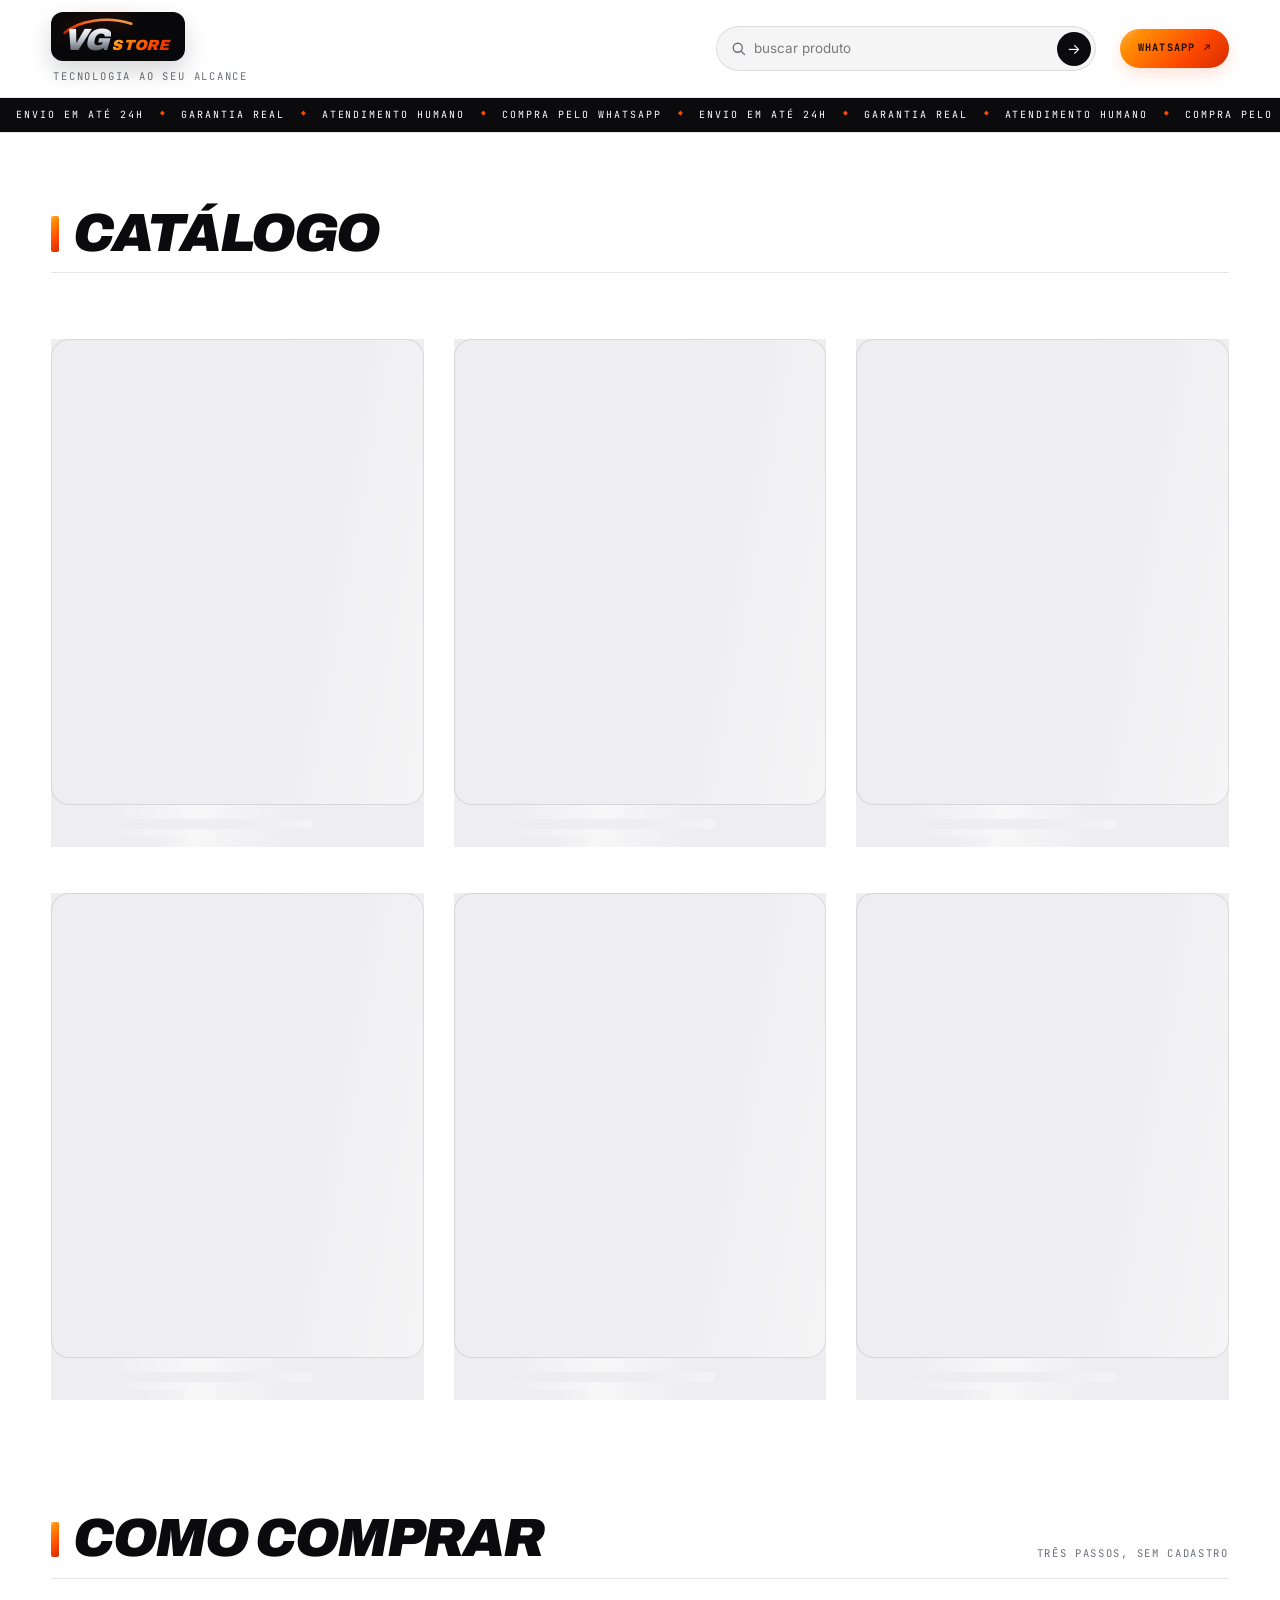
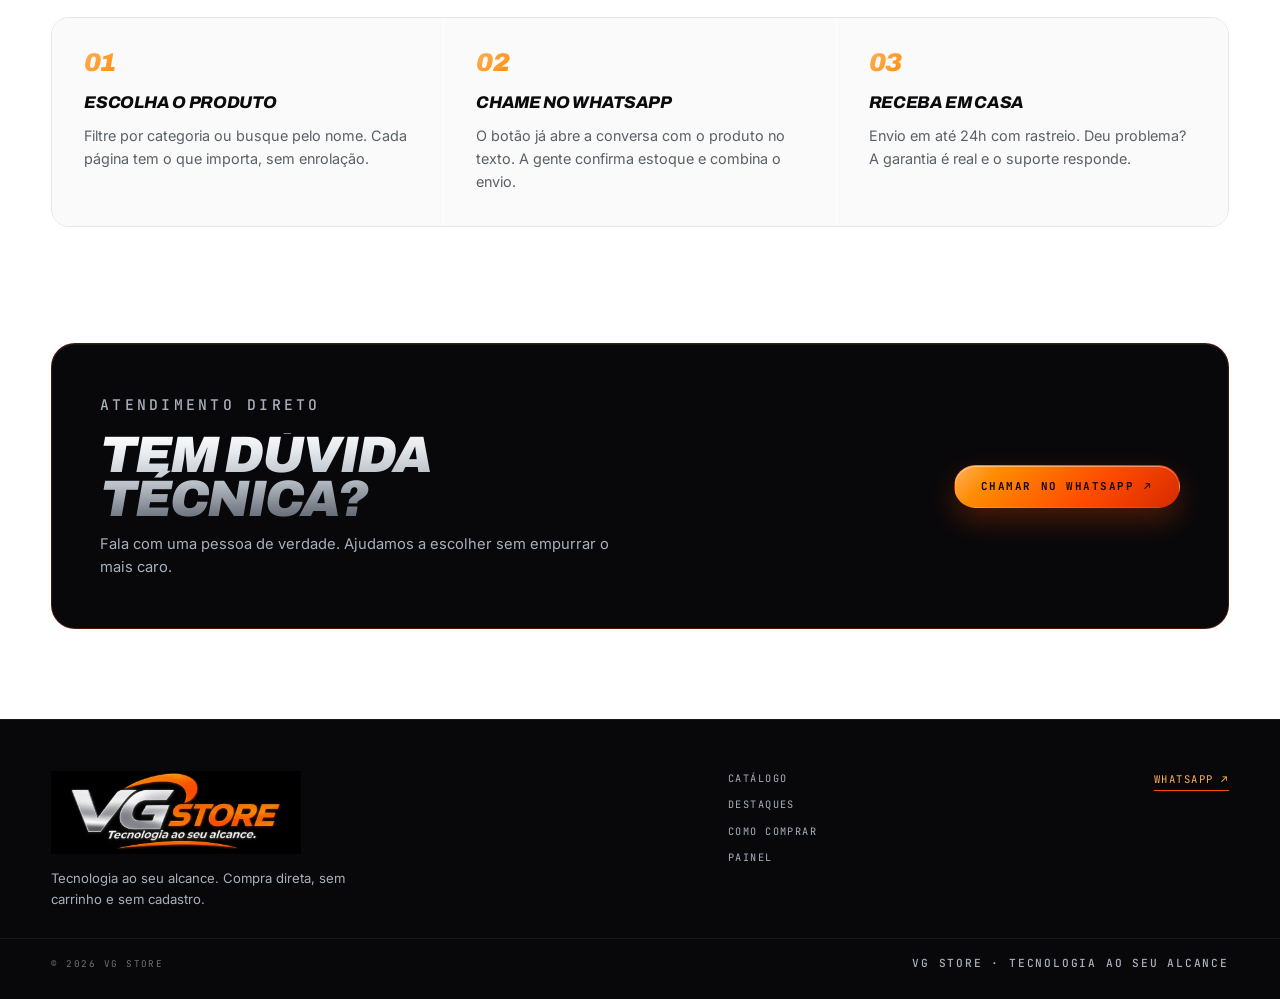
==== index.html @ 573489ea "feat: loja no tema laranja, branco e preto com logo e frase no topo - header passa a ter so a logo, " ====
<!DOCTYPE html>
<html lang="pt-BR">
<head>
  <meta charset="UTF-8">
  <meta name="viewport" content="width=device-width, initial-scale=1">
  <meta name="theme-color" content="#08080A">
  <meta name="description" content="Notebooks, TV boxes, áudio e acessórios selecionados. Compra direta pelo WhatsApp, com envio em até 24h.">
  <meta property="og:type" content="website">
  <meta property="og:title" content="VG Store · Tecnologia ao seu alcance">
  <meta property="og:description" content="Notebooks, TV boxes, áudio e acessórios selecionados. Compra direta pelo WhatsApp.">
  <meta property="og:image" content="img/logo.png">
  <title>VG Store · Tecnologia ao seu alcance</title>
  <link rel="icon" href="img/favicon.svg" type="image/svg+xml">
  <link rel="preconnect" href="https://fonts.googleapis.com">
  <link rel="preconnect" href="https://fonts.gstatic.com" crossorigin>
  <link href="https://fonts.googleapis.com/css2?family=Archivo:ital,wght@0,600;0,700;0,800;1,700;1,800;1,900&family=Inter:wght@400;500;600;700&family=JetBrains+Mono:wght@400;500;700&display=swap" rel="stylesheet">
  <link rel="stylesheet" href="style.css">
</head>
<body class="store">
  <a class="skip-link" href="#conteudo">pular para o conteúdo</a>

  <header class="site-header">
    <div class="header-main">
      <div class="brand-block">
      <a class="brand" href="index.html" id="store-name" aria-label="VG Store, página inicial">
        <svg class="brand-swoosh" viewBox="0 0 124 34" aria-hidden="true" focusable="false">
          <defs>
            <linearGradient id="swooshGrad" x1="0" y1="1" x2="1" y2="0">
              <stop offset="0" stop-color="#C82100"/>
              <stop offset="0.45" stop-color="#FF5A0A"/>
              <stop offset="1" stop-color="#FFB05C"/>
            </linearGradient>
          </defs>
          <path d="M3 28C28 6 78 -2 121 12" fill="none" stroke="url(#swooshGrad)" stroke-width="4.5" stroke-linecap="round"/>
        </svg>
        <span class="brand-type"><span class="brand-vg">VG</span><span class="brand-store">STORE</span></span>
      </a>
      <p class="brand-tag">tecnologia ao seu alcance</p>
      </div>

      <form class="search" id="search-form" role="search" action="index.html">
        <label class="sr-only" for="search">buscar por nome</label>
        <svg class="search-icon" viewBox="0 0 20 20" aria-hidden="true" focusable="false">
          <circle cx="9" cy="9" r="6" fill="none" stroke="currentColor" stroke-width="1.8"/>
          <path d="M13.5 13.5L18 18" stroke="currentColor" stroke-width="1.8" stroke-linecap="round"/>
        </svg>
        <input id="search" name="q" type="search" placeholder="buscar produto" autocomplete="off">
        <button type="submit" aria-label="buscar">→</button>
      </form>

      <a class="header-wa" id="header-wa" href="#" target="_blank" rel="noopener">
        <span>whatsapp</span>
        <span aria-hidden="true">↗</span>
      </a>
    </div>
  </header>

  <div class="marquee" aria-label="avisos da loja">
    <div class="marquee-track">
      <span>envio em até 24h</span><span class="sep" aria-hidden="true">◆</span>
      <span>garantia real</span><span class="sep" aria-hidden="true">◆</span>
      <span>atendimento humano</span><span class="sep" aria-hidden="true">◆</span>
      <span>compra pelo whatsapp</span><span class="sep" aria-hidden="true">◆</span>
      <span aria-hidden="true">envio em até 24h</span><span class="sep" aria-hidden="true">◆</span>
      <span aria-hidden="true">garantia real</span><span class="sep" aria-hidden="true">◆</span>
      <span aria-hidden="true">atendimento humano</span><span class="sep" aria-hidden="true">◆</span>
      <span aria-hidden="true">compra pelo whatsapp</span><span class="sep" aria-hidden="true">◆</span>
    </div>
  </div>

  <main id="conteudo">
    <section class="section featured-section" id="destaques" hidden>
      <div class="section-head">
        <h2>destaques</h2>
        <span class="section-note">escolhidos a dedo</span>
      </div>
      <div id="featured-grid" class="featured-grid"></div>
    </section>

    <section class="section catalog-section" id="catalogo">
      <div class="section-head">
        <h2>catálogo</h2>
        <span class="section-note" id="result-count"></span>
      </div>

      <div class="filter-bar">
        <div id="chips" class="chips" role="group" aria-label="filtrar por categoria"></div>
        <button class="clear-filters" id="clear-filters" type="button" hidden>limpar filtros</button>
      </div>

      <div id="skeleton" class="product-grid" aria-hidden="true">
        <div class="skeleton-card"><div class="skeleton-media"></div><div class="skeleton-line"></div><div class="skeleton-line skeleton-line--short"></div></div>
        <div class="skeleton-card"><div class="skeleton-media"></div><div class="skeleton-line"></div><div class="skeleton-line skeleton-line--short"></div></div>
        <div class="skeleton-card"><div class="skeleton-media"></div><div class="skeleton-line"></div><div class="skeleton-line skeleton-line--short"></div></div>
        <div class="skeleton-card"><div class="skeleton-media"></div><div class="skeleton-line"></div><div class="skeleton-line skeleton-line--short"></div></div>
        <div class="skeleton-card"><div class="skeleton-media"></div><div class="skeleton-line"></div><div class="skeleton-line skeleton-line--short"></div></div>
        <div class="skeleton-card"><div class="skeleton-media"></div><div class="skeleton-line"></div><div class="skeleton-line skeleton-line--short"></div></div>
      </div>

      <div id="grid" class="product-grid" aria-live="polite"></div>

      <div id="empty" class="state" hidden>
        <p class="state-code">00</p>
        <h2 id="empty-title">Nada com esse filtro.</h2>
        <p id="empty-text">Tenta outra categoria, muda o termo da busca ou limpa tudo.</p>
        <button class="btn btn--outline" id="empty-clear" type="button">limpar filtros</button>
      </div>

      <div id="error" class="state" hidden>
        <p class="state-code">!</p>
        <h2>Não carregou.</h2>
        <p>O catálogo não respondeu agora. Tenta de novo em instantes.</p>
        <button class="btn btn--outline" id="retry" type="button">tentar de novo</button>
      </div>

      <noscript>
        <div class="state">
          <h2>Sem JavaScript, sem catálogo.</h2>
          <p>Ative o JavaScript para ver os produtos.</p>
        </div>
      </noscript>
    </section>

    <section class="section steps-section" id="como-comprar">
      <div class="section-head">
        <h2>como comprar</h2>
        <span class="section-note">três passos, sem cadastro</span>
      </div>
      <ol class="steps">
        <li>
          <span class="step-num">01</span>
          <h3>escolha o produto</h3>
          <p>Filtre por categoria ou busque pelo nome. Cada página tem o que importa, sem enrolação.</p>
        </li>
        <li>
          <span class="step-num">02</span>
          <h3>chame no whatsapp</h3>
          <p>O botão já abre a conversa com o produto no texto. A gente confirma estoque e combina o envio.</p>
        </li>
        <li>
          <span class="step-num">03</span>
          <h3>receba em casa</h3>
          <p>Envio em até 24h com rastreio. Deu problema? A garantia é real e o suporte responde.</p>
        </li>
      </ol>
    </section>

    <section class="cta-band" aria-labelledby="cta-title">
      <div class="cta-band-text">
        <p class="eyebrow">atendimento direto</p>
        <h2 id="cta-title">tem dúvida<br>técnica?</h2>
        <p>Fala com uma pessoa de verdade. Ajudamos a escolher sem empurrar o mais caro.</p>
      </div>
      <a class="btn btn-buy" id="band-wa" href="#" target="_blank" rel="noopener">chamar no whatsapp <span aria-hidden="true">↗</span></a>
    </section>
  </main>

  <footer class="site-footer">
    <div class="footer-inner">
      <div class="footer-brand-block">
        <img class="footer-logo" src="img/logo.png" alt="VG Store" width="1600" height="533" loading="lazy">
        <p class="footer-note">Tecnologia ao seu alcance. Compra direta, sem carrinho e sem cadastro.</p>
      </div>
      <nav class="footer-nav" aria-label="navegação do rodapé">
        <a href="#catalogo">catálogo</a>
        <a href="#destaques">destaques</a>
        <a href="#como-comprar">como comprar</a>
        <a href="admin.html" rel="nofollow">painel</a>
      </nav>
      <a class="footer-wa" id="footer-wa" href="#" target="_blank" rel="noopener">whatsapp ↗</a>
    </div>
    <div class="footer-base">
      <span>© 2026 VG Store</span>
      <span class="mono">vg store · tecnologia ao seu alcance</span>
    </div>
  </footer>

  <script type="module">
    import { STORE_NAME, WHATSAPP_NUMBER } from "./js/config.js";
    import { listActiveProducts } from "./js/api.js";

    const featuredSection = document.getElementById("destaques");
    const featuredGrid = document.getElementById("featured-grid");
    const grid = document.getElementById("grid");
    const skeleton = document.getElementById("skeleton");
    const empty = document.getElementById("empty");
    const errorState = document.getElementById("error");
    const chips = document.getElementById("chips");
    const resultCount = document.getElementById("result-count");
    const searchInput = document.getElementById("search");
    const searchForm = document.getElementById("search-form");
    const clearFilters = document.getElementById("clear-filters");
    const emptyClear = document.getElementById("empty-clear");
    const waBase = `https://wa.me/${WHATSAPP_NUMBER}`;

    const money = new Intl.NumberFormat("pt-BR", {
      style: "currency",
      currency: "BRL"
    });

    let allProducts = [];
    let activeCategory = "todos";
    let term = "";

    document.getElementById("store-name").setAttribute("aria-label", `${STORE_NAME}, página inicial`);
    document.getElementById("header-wa").href = waBase;
    document.getElementById("band-wa").href = waBase;
    document.getElementById("footer-wa").href = waBase;
    document.title = `${STORE_NAME} · tecnologia ao seu alcance`;

    function esc(value) {
      return String(value ?? "").replace(/[&<>"']/g, (char) => ({
        "&": "&amp;",
        "<": "&lt;",
        ">": "&gt;",
        '"': "&quot;",
        "'": "&#39;"
      })[char]);
    }

    function normalize(value) {
      return String(value ?? "")
        .normalize("NFD")
        .replace(/[\u0300-\u036f]/g, "")
        .toLowerCase()
        .trim();
    }

    function productHref(product) {
      return `produto.html?id=${encodeURIComponent(product.id)}`;
    }

    function whatsappLink(product) {
      const link = new URL(productHref(product), location.href).href;
      const message = `Olá! Tenho interesse em: ${product.name}. Link: ${link}`;
      return `${waBase}?text=${encodeURIComponent(message)}`;
    }

    function priceMarkup(product, className = "price") {
      return product.price === null || product.price === undefined
        ? ""
        : `<span class="${className}">${money.format(Number(product.price))}</span>`;
    }

    function cardMarkup(product) {
      const href = productHref(product);
      const category = product.category
        ? `<span class="card-category">${esc(product.category)}</span>`
        : "";

      return `
        <article class="product-card">
          <a class="card-media" href="${href}" aria-label="ver ${esc(product.name)}">
            <img src="${esc(product.image_url)}" alt="${esc(product.name)}" width="1200" height="1500" loading="lazy">
            <span class="card-view">ver produto <span aria-hidden="true">↗</span></span>
          </a>
          <div class="card-info">
            <div class="card-text">
              ${category}
              <h3><a href="${href}">${esc(product.name)}</a></h3>
            </div>
            ${priceMarkup(product)}
          </div>
        </article>
      `;
    }

    function renderFeatured(products) {
      if (!products.length) {
        featuredSection.hidden = true;
        return;
      }
      featuredGrid.innerHTML = products.map(cardMarkup).join("");
      featuredSection.hidden = false;
    }

    function renderChips() {
      const categories = [...new Set(allProducts.map((product) => product.category).filter(Boolean))]
        .sort((a, b) => a.localeCompare(b, "pt-BR"));

      chips.innerHTML = ["todos", ...categories].map((category) => `
        <button class="chip${activeCategory === category ? " is-active" : ""}" type="button" data-category="${esc(category)}" aria-pressed="${activeCategory === category}">
          ${esc(category)}
        </button>
      `).join("");
    }

    function filteredProducts() {
      return allProducts.filter((product) => {
        const categoryOk = activeCategory === "todos" || product.category === activeCategory;
        const termOk = !term || normalize(product.name).includes(term) || normalize(product.category).includes(term);
        return categoryOk && termOk;
      });
    }

    function applyFilters() {
      const filtered = filteredProducts();
      const hasFilters = term || activeCategory !== "todos";

      grid.innerHTML = filtered.map(cardMarkup).join("");
      resultCount.textContent = `${String(filtered.length).padStart(2, "0")} ${filtered.length === 1 ? "item" : "itens"}`;
      clearFilters.hidden = !hasFilters;
      featuredSection.hidden = hasFilters || featuredSection.dataset.empty === "true";

      if (!filtered.length) {
        empty.hidden = false;
        if (!allProducts.length) {
          document.getElementById("empty-title").textContent = "Catálogo em atualização.";
          document.getElementById("empty-text").textContent = "Nenhum produto no ar agora. Chama no WhatsApp que a gente te diz o que chega primeiro.";
          emptyClear.hidden = true;
        } else {
          document.getElementById("empty-title").textContent = "Nada com esse filtro.";
          document.getElementById("empty-text").textContent = "Tenta outra categoria, muda o termo da busca ou limpa tudo.";
          emptyClear.hidden = false;
        }
      } else {
        empty.hidden = true;
      }
    }

    function resetFilters() {
      term = "";
      activeCategory = "todos";
      searchInput.value = "";
      renderChips();
      applyFilters();
    }

    async function load() {
      skeleton.hidden = false;
      errorState.hidden = true;
      empty.hidden = true;
      featuredSection.hidden = true;
      chips.innerHTML = "";
      clearFilters.hidden = true;
      grid.innerHTML = "";
      resultCount.textContent = "";

      try {
        allProducts = await listActiveProducts();
        skeleton.hidden = true;

        if (!allProducts.length) {
          featuredSection.hidden = true;
          featuredSection.dataset.empty = "true";
          applyFilters();
          return;
        }

        const featured = allProducts.filter((product) => product.featured).slice(0, 3);
        featuredSection.dataset.empty = featured.length ? "false" : "true";
        renderFeatured(featured);
        renderChips();
        applyFilters();
      } catch (failure) {
        console.error(failure);
        skeleton.hidden = true;
        errorState.hidden = false;
        featuredSection.hidden = true;
        resultCount.textContent = "fora do ar";
      }
    }

    searchInput.addEventListener("input", () => {
      term = normalize(searchInput.value);
      applyFilters();
    });

    searchForm.addEventListener("submit", (event) => {
      event.preventDefault();
      term = normalize(searchInput.value);
      applyFilters();
      document.getElementById("catalogo").scrollIntoView({ behavior: "smooth", block: "start" });
    });

    chips.addEventListener("click", (event) => {
      const button = event.target.closest("button[data-category]");
      if (!button) return;
      activeCategory = button.dataset.category;
      renderChips();
      applyFilters();
    });

    clearFilters.addEventListener("click", resetFilters);
    emptyClear.addEventListener("click", resetFilters);
    document.getElementById("retry").addEventListener("click", load);

    const initialQuery = new URLSearchParams(location.search).get("q");
    if (initialQuery) {
      searchInput.value = initialQuery;
      term = normalize(initialQuery);
    }

    load();
  </script>
</body>
</html>
---- style.css ----
/* ============================================================
   VG STORE — tecnologia ao seu alcance
   Paleta: preto profundo, cromo e laranja.
   ============================================================ */

:root {
  --bg: #08080A;
  --bg-black: #000000;
  --surface: #0E0F13;
  --surface-2: #14161C;
  --surface-3: #1B1E25;
  --ink: #F2F4F7;
  --muted: #A8B0BD;
  --faint: rgba(242, 244, 247, 0.44);
  --line: rgba(255, 255, 255, 0.09);
  --line-strong: rgba(255, 255, 255, 0.18);
  --orange: #FF4A00;
  --orange-hi: #FF8C00;
  --orange-soft: #FFB05C;
  --orange-deep: #C82100;
  --chrome: linear-gradient(178deg, #FFFFFF 0%, #E7EBEF 22%, #B9C0C8 50%, #767D87 78%, #4A5058 100%);
  --orange-grad: linear-gradient(135deg, #FFB05C 0%, #FF8C00 18%, #FF4A00 62%, #D62B00 100%);
  --display: "Archivo", "Arial Black", system-ui, sans-serif;
  --body: "Inter", system-ui, -apple-system, "Segoe UI", sans-serif;
  --mono: "JetBrains Mono", "SFMono-Regular", Consolas, monospace;
  --max: 1400px;
  --gutter: clamp(18px, 4vw, 64px);
  --radius: 18px;
  --radius-sm: 12px;
}

*,
*::before,
*::after {
  box-sizing: border-box;
}

html {
  color-scheme: dark;
  -webkit-text-size-adjust: 100%;
  scroll-behavior: smooth;
}

body {
  margin: 0;
  font-family: var(--body);
  font-size: 16px;
  line-height: 1.6;
  color: var(--ink);
  background-color: var(--bg);
  background-image:
    radial-gradient(1000px 560px at 82% -12%, rgba(255, 74, 0, 0.16), transparent 62%),
    radial-gradient(760px 420px at 4% 2%, rgba(255, 255, 255, 0.05), transparent 60%);
  background-repeat: no-repeat;
  -webkit-font-smoothing: antialiased;
}

[hidden] {
  display: none !important;
}

img {
  display: block;
  max-width: 100%;
}

a {
  color: inherit;
  text-decoration: none;
}

button,
input,
textarea {
  font: inherit;
  color: inherit;
}

button {
  cursor: pointer;
}

::selection {
  color: #120700;
  background: var(--orange-hi);
}

:focus-visible {
  outline: 2px solid var(--orange-hi);
  outline-offset: 3px;
  border-radius: 4px;
}

.sr-only {
  position: absolute;
  width: 1px;
  height: 1px;
  padding: 0;
  margin: -1px;
  overflow: hidden;
  clip: rect(0, 0, 0, 0);
  white-space: nowrap;
  border: 0;
}

.mono {
  font-family: var(--mono);
  font-size: 0.7rem;
  font-weight: 500;
  letter-spacing: 0.16em;
  text-transform: uppercase;
  color: var(--muted);
}

.skip-link {
  position: absolute;
  top: -100px;
  left: 16px;
  z-index: 200;
  padding: 12px 18px;
  color: #120700;
  background: var(--orange-grad);
  border-radius: 999px;
  font-size: 0.76rem;
  font-weight: 700;
  letter-spacing: 0.08em;
  text-transform: uppercase;
}

.skip-link:focus {
  top: 12px;
}

/* ---------------- topline ---------------- */

.topline {
  display: flex;
  align-items: center;
  justify-content: space-between;
  gap: 16px;
  padding: 8px var(--gutter);
  color: rgba(242, 244, 247, 0.6);
  background: var(--bg-black);
  border-bottom: 1px solid rgba(255, 255, 255, 0.06);
  font-family: var(--mono);
  font-size: 0.63rem;
  letter-spacing: 0.2em;
  text-transform: uppercase;
}

.topline a {
  color: var(--orange-soft);
}

.topline a:hover {
  color: #fff;
}

/* ---------------- header ---------------- */

.site-header {
  position: sticky;
  top: 0;
  z-index: 80;
  background: rgba(8, 8, 10, 0.82);
  border-bottom: 1px solid var(--line);
  backdrop-filter: blur(16px) saturate(140%);
  -webkit-backdrop-filter: blur(16px) saturate(140%);
}

.header-main {
  display: grid;
  grid-template-columns: minmax(0, 1fr) auto;
  align-items: center;
  gap: 12px 14px;
  width: 100%;
  max-width: calc(var(--max) + var(--gutter) * 2);
  margin-inline: auto;
  padding: 14px var(--gutter);
}

.site-header--admin .header-main {
  grid-template-columns: auto auto minmax(0, 1fr) auto;
}

.header-tag {
  color: var(--faint);
}

.brand {
  display: inline-flex;
  align-items: center;
  position: relative;
  padding-top: 8px;
  white-space: nowrap;
}

.brand-swoosh {
  position: absolute;
  top: -2px;
  left: 0;
  width: clamp(74px, 9vw, 92px);
  height: auto;
  opacity: 0.95;
  filter: drop-shadow(0 0 10px rgba(255, 74, 0, 0.45));
}

.brand-type {
  display: inline-flex;
  align-items: baseline;
  gap: 0.16em;
  font-family: var(--display);
  font-weight: 900;
  font-style: italic;
  line-height: 0.85;
  text-transform: uppercase;
  transform: skewX(-6deg);
}

.brand-vg {
  font-size: clamp(1.5rem, 2.4vw, 1.95rem);
  letter-spacing: -0.045em;
  background: var(--chrome);
  -webkit-background-clip: text;
  background-clip: text;
  -webkit-text-fill-color: transparent;
  color: transparent;
}

.brand-store {
  font-size: clamp(0.78rem, 1.15vw, 0.98rem);
  letter-spacing: 0.02em;
  background: var(--orange-grad);
  -webkit-background-clip: text;
  background-clip: text;
  -webkit-text-fill-color: transparent;
  color: transparent;
}

.brand:hover .brand-swoosh {
  filter: drop-shadow(0 0 16px rgba(255, 74, 0, 0.75));
}

.header-nav {
  display: none;
  align-items: center;
  gap: 22px;
  font-family: var(--mono);
  font-size: 0.66rem;
  letter-spacing: 0.14em;
  text-transform: uppercase;
  color: var(--muted);
}

.header-nav a {
  position: relative;
  padding-bottom: 3px;
  transition: color 160ms ease;
}

.header-nav a::after {
  content: "";
  position: absolute;
  left: 0;
  bottom: 0;
  width: 0;
  height: 1px;
  background: var(--orange);
  transition: width 180ms ease;
}

.header-nav a:hover {
  color: var(--ink);
}

.header-nav a:hover::after {
  width: 100%;
}

.search {
  display: flex;
  align-items: center;
  grid-column: 1 / -1;
  width: 100%;
  max-width: none;
  padding: 4px 4px 4px 14px;
  gap: 8px;
  background: rgba(255, 255, 255, 0.035);
  border: 1px solid var(--line);
  border-radius: 999px;
  transition: border-color 180ms ease, box-shadow 180ms ease, background-color 180ms ease;
}

.search:focus-within {
  border-color: rgba(255, 74, 0, 0.6);
  background: rgba(255, 74, 0, 0.05);
  box-shadow: 0 0 0 3px rgba(255, 74, 0, 0.14);
}

.search-icon {
  width: 15px;
  height: 15px;
  flex-shrink: 0;
  color: var(--muted);
}

.search input {
  flex: 1;
  min-width: 0;
  padding: 7px 0;
  border: 0;
  background: transparent;
  font-size: 0.84rem;
  outline: none;
}

.search input::placeholder {
  color: var(--faint);
}

.search input::-webkit-search-cancel-button {
  filter: invert(1) opacity(0.4);
}

.search button {
  width: 34px;
  height: 34px;
  flex-shrink: 0;
  display: grid;
  place-items: center;
  border: 0;
  border-radius: 999px;
  background: rgba(255, 255, 255, 0.07);
  color: var(--ink);
  font-size: 0.9rem;
  transition: background-color 180ms ease, color 180ms ease;
}

.search button:hover {
  color: #120700;
  background: var(--orange-grad);
}

.header-wa {
  justify-self: end;
  display: inline-flex;
  align-items: center;
  gap: 8px;
  padding: 11px 18px;
  border-radius: 999px;
  background: var(--orange-grad);
  color: #120700;
  font-family: var(--mono);
  font-size: 0.64rem;
  font-weight: 700;
  letter-spacing: 0.12em;
  text-transform: uppercase;
  white-space: nowrap;
  box-shadow: 0 8px 24px rgba(255, 74, 0, 0.22), inset 0 1px 0 rgba(255, 255, 255, 0.4);
  transition: transform 180ms ease, box-shadow 180ms ease, filter 180ms ease;
}

.header-wa:hover {
  transform: translateY(-1px);
  filter: brightness(1.06);
  box-shadow: 0 12px 30px rgba(255, 74, 0, 0.34), inset 0 1px 0 rgba(255, 255, 255, 0.5);
}

/* ---------------- marquee ---------------- */

.marquee {
  overflow: hidden;
  color: var(--muted);
  background: rgba(255, 255, 255, 0.02);
  border-bottom: 1px solid var(--line);
}

.marquee-track {
  display: flex;
  width: max-content;
  animation: marquee 42s linear infinite;
}

.marquee-track span {
  padding: 9px 16px;
  font-family: var(--mono);
  font-size: 0.62rem;
  letter-spacing: 0.2em;
  text-transform: uppercase;
  white-space: nowrap;
}

.marquee-track .sep {
  padding-inline: 0;
  color: var(--orange);
  font-size: 0.5rem;
  letter-spacing: 0;
}

@keyframes marquee {
  to {
    transform: translateX(-50%);
  }
}

/* ---------------- hero ---------------- */

.hero {
  position: relative;
  display: grid;
  gap: clamp(34px, 5vw, 56px);
  width: 100%;
  max-width: calc(var(--max) + var(--gutter) * 2);
  margin-inline: auto;
  padding: clamp(36px, 6vw, 96px) var(--gutter) clamp(44px, 6vw, 88px);
  scroll-margin-top: 120px;
}

.hero::before {
  content: "";
  position: absolute;
  inset: 0;
  z-index: 0;
  pointer-events: none;
  background-image:
    linear-gradient(to right, rgba(255, 255, 255, 0.028) 1px, transparent 1px),
    linear-gradient(to bottom, rgba(255, 255, 255, 0.028) 1px, transparent 1px);
  background-size: 72px 72px;
  mask-image: radial-gradient(70% 60% at 50% 30%, #000 0%, transparent 78%);
  -webkit-mask-image: radial-gradient(70% 60% at 50% 30%, #000 0%, transparent 78%);
}

.hero > * {
  position: relative;
  z-index: 1;
}

.hero-copy {
  animation: rise 520ms cubic-bezier(0.22, 0.61, 0.36, 1) both;
}

.eyebrow {
  display: inline-flex;
  align-items: center;
  gap: 9px;
  margin: 0 0 22px;
  font-family: var(--mono);
  font-size: 0.64rem;
  font-weight: 500;
  letter-spacing: 0.22em;
  text-transform: uppercase;
  color: var(--orange-soft);
}

.eyebrow .dot {
  width: 5px;
  height: 5px;
  border-radius: 50%;
  background: var(--orange);
  box-shadow: 0 0 10px var(--orange);
}

.hero h1 {
  max-width: 100%;
  margin: 0 0 26px;
  font-family: var(--display);
  font-size: clamp(2.3rem, 6.1vw, 5.8rem);
  font-weight: 900;
  font-style: italic;
  line-height: 0.86;
  letter-spacing: -0.05em;
  text-transform: uppercase;
  background: var(--chrome);
  -webkit-background-clip: text;
  background-clip: text;
  -webkit-text-fill-color: transparent;
  color: transparent;
}

.hero h1 .mark {
  display: inline-block;
  background: linear-gradient(180deg, #FFC178 0%, #FF8C00 26%, #FF4A00 62%, #C82100 100%);
  -webkit-background-clip: text;
  background-clip: text;
  -webkit-text-fill-color: transparent;
  color: transparent;
  filter: drop-shadow(0 0 26px rgba(255, 74, 0, 0.35));
}

.hero-text {
  max-width: 46ch;
  margin: 0 0 30px;
  font-size: clamp(0.95rem, 1.3vw, 1.05rem);
  line-height: 1.65;
  color: var(--muted);
}

.hero-actions {
  display: flex;
  flex-wrap: wrap;
  gap: 12px;
  margin-bottom: 34px;
}

.hero-trust {
  display: flex;
  flex-wrap: wrap;
  gap: 10px 26px;
  margin: 0;
  padding: 18px 0 0;
  list-style: none;
  border-top: 1px solid var(--line);
  font-size: 0.76rem;
  color: var(--muted);
}

.hero-trust li {
  display: inline-flex;
  align-items: baseline;
  gap: 8px;
}

.hero-trust .mono {
  font-size: 0.6rem;
  color: var(--orange);
}

.hero-stage {
  position: relative;
  min-width: 0;
  animation: rise 560ms 90ms cubic-bezier(0.22, 0.61, 0.36, 1) both;
}

.hero-stage::before {
  content: "";
  position: absolute;
  inset: 8% -6% -8% 4%;
  z-index: -1;
  border-radius: 50%;
  background: radial-gradient(closest-side, rgba(255, 74, 0, 0.35), transparent 78%);
  filter: blur(46px);
}

.hero-product {
  position: relative;
  overflow: hidden;
  background: linear-gradient(180deg, var(--surface-2) 0%, var(--surface) 100%);
  border: 1px solid var(--line-strong);
  border-radius: var(--radius);
  box-shadow: 0 30px 80px rgba(0, 0, 0, 0.55), inset 0 1px 0 rgba(255, 255, 255, 0.07);
}

.tag {
  position: absolute;
  top: 14px;
  left: 14px;
  z-index: 2;
  padding: 6px 11px;
  border-radius: 999px;
  font-family: var(--mono);
  font-size: 0.58rem;
  font-weight: 700;
  letter-spacing: 0.14em;
  text-transform: uppercase;
}

.tag--orange {
  color: #120700;
  background: var(--orange-grad);
  box-shadow: 0 6px 18px rgba(255, 74, 0, 0.4);
}

.hero-media {
  display: block;
  aspect-ratio: 4 / 5;
  overflow: hidden;
  background: var(--surface-3);
}

.hero-media img {
  width: 100%;
  height: 100%;
  object-fit: cover;
  object-position: center 32%;
  transition: transform 600ms cubic-bezier(0.22, 0.61, 0.36, 1);
}

.hero-product:hover .hero-media img {
  transform: scale(1.035);
}

.hero-product-info {
  display: grid;
  gap: 16px;
  padding: 18px;
  border-top: 1px solid var(--line);
}

.hero-product-info h2 {
  margin: 6px 0 0;
  font-family: var(--display);
  font-size: clamp(1.3rem, 2.2vw, 1.75rem);
  font-weight: 800;
  font-style: italic;
  line-height: 0.98;
  letter-spacing: -0.03em;
  text-transform: uppercase;
}

.micro {
  margin: 0;
  font-family: var(--mono);
  font-size: 0.6rem;
  font-weight: 500;
  letter-spacing: 0.18em;
  text-transform: uppercase;
  color: var(--muted);
}

.hero-buy {
  display: flex;
  flex-wrap: wrap;
  align-items: center;
  gap: 14px;
}

.hero-price {
  margin: 0;
  font-family: var(--display);
  font-size: clamp(1.5rem, 2.4vw, 2rem);
  font-weight: 800;
  font-style: italic;
  letter-spacing: -0.035em;
  background: var(--chrome);
  -webkit-background-clip: text;
  background-clip: text;
  -webkit-text-fill-color: transparent;
  color: transparent;
}

/* ---------------- buttons ---------------- */

.btn {
  display: inline-flex;
  align-items: center;
  justify-content: center;
  gap: 10px;
  padding: 15px 26px;
  border: 1px solid transparent;
  border-radius: 999px;
  font-family: var(--mono);
  font-size: 0.68rem;
  font-weight: 700;
  line-height: 1;
  letter-spacing: 0.14em;
  text-transform: uppercase;
  cursor: pointer;
  transition: transform 180ms ease, box-shadow 180ms ease, background-color 180ms ease, border-color 180ms ease, color 180ms ease, filter 180ms ease;
}

.btn-buy {
  color: #120700;
  background: var(--orange-grad);
  box-shadow: 0 12px 30px rgba(255, 74, 0, 0.28), inset 0 1px 0 rgba(255, 255, 255, 0.4);
}

.btn-buy:hover {
  transform: translateY(-2px);
  filter: brightness(1.06);
  box-shadow: 0 18px 40px rgba(255, 74, 0, 0.4), inset 0 1px 0 rgba(255, 255, 255, 0.5);
}

.btn-buy:active {
  transform: translateY(0);
}

.btn--ghost {
  color: var(--ink);
  background: rgba(255, 255, 255, 0.04);
  border-color: var(--line-strong);
  backdrop-filter: blur(6px);
}

.btn--ghost:hover {
  color: #FFD9C7;
  background: rgba(255, 74, 0, 0.09);
  border-color: rgba(255, 74, 0, 0.55);
}

.btn--outline {
  color: var(--ink);
  background: transparent;
  border-color: var(--line-strong);
}

.btn--outline:hover {
  color: var(--orange-soft);
  border-color: rgba(255, 74, 0, 0.6);
  background: rgba(255, 74, 0, 0.06);
}

.btn:disabled {
  opacity: 0.45;
  cursor: not-allowed;
  transform: none;
  box-shadow: none;
}

.hero-fallback {
  display: flex;
  flex-direction: column;
  justify-content: flex-end;
  gap: 12px;
  min-height: 360px;
  padding: 26px;
  border: 1px solid var(--line);
  border-radius: var(--radius);
  background:
    radial-gradient(120% 80% at 80% 0%, rgba(255, 74, 0, 0.18), transparent 60%),
    linear-gradient(180deg, var(--surface-2), var(--surface));
}

.hero-fallback p:last-child {
  max-width: 26ch;
  margin: 0;
  font-family: var(--display);
  font-size: clamp(1.5rem, 2.6vw, 2.1rem);
  font-weight: 800;
  font-style: italic;
  line-height: 0.98;
  letter-spacing: -0.03em;
  text-transform: uppercase;
  background: var(--chrome);
  -webkit-background-clip: text;
  background-clip: text;
  -webkit-text-fill-color: transparent;
  color: transparent;
}

/* ---------------- trust strip ---------------- */

.trust-strip {
  display: grid;
  grid-template-columns: repeat(2, minmax(0, 1fr));
  gap: 1px;
  width: 100%;
  max-width: calc(var(--max) + var(--gutter) * 2);
  margin-inline: auto;
  margin-bottom: clamp(30px, 4vw, 56px);
  padding-inline: var(--gutter);
}

.trust-strip div {
  display: flex;
  flex-direction: column;
  gap: 4px;
  padding: 18px 20px;
  background: rgba(255, 255, 255, 0.022);
  border: 1px solid var(--line);
}

.trust-strip div:first-child {
  border-radius: var(--radius-sm) 0 0 var(--radius-sm);
}

.trust-strip div:last-child {
  border-radius: 0 var(--radius-sm) var(--radius-sm) 0;
}

.trust-strip strong {
  font-size: 0.82rem;
  font-weight: 500;
  color: var(--ink);
}

/* ---------------- sections ---------------- */

.section {
  width: 100%;
  max-width: calc(var(--max) + var(--gutter) * 2);
  margin-inline: auto;
  padding: clamp(40px, 6vw, 84px) var(--gutter);
  scroll-margin-top: 110px;
}

.section-head {
  display: flex;
  flex-wrap: wrap;
  align-items: flex-end;
  justify-content: space-between;
  gap: 12px 24px;
  margin-bottom: clamp(24px, 3vw, 38px);
  padding-bottom: 16px;
  border-bottom: 1px solid var(--line);
}

.section-head h2,
.list-head h2 {
  position: relative;
  margin: 0;
  padding-left: 22px;
  font-family: var(--display);
  font-size: clamp(1.8rem, 4.2vw, 3.4rem);
  font-weight: 900;
  font-style: italic;
  line-height: 0.86;
  letter-spacing: -0.045em;
  text-transform: uppercase;
  background: var(--chrome);
  -webkit-background-clip: text;
  background-clip: text;
  -webkit-text-fill-color: transparent;
  color: transparent;
}

.section-head h2::before,
.list-head h2::before {
  content: "";
  position: absolute;
  left: 0;
  top: 0.12em;
  width: 8px;
  height: 0.66em;
  border-radius: 2px;
  background: var(--orange-grad);
  box-shadow: 0 0 18px rgba(255, 74, 0, 0.5);
}

.section-note {
  font-family: var(--mono);
  font-size: 0.63rem;
  letter-spacing: 0.16em;
  text-transform: uppercase;
  color: var(--muted);
}

/* ---------------- grids / cards ---------------- */

.featured-grid,
.product-grid,
.related-grid {
  display: grid;
  grid-template-columns: minmax(0, 1fr);
  gap: clamp(30px, 3.6vw, 46px) clamp(20px, 2.6vw, 30px);
}

.product-card {
  min-width: 0;
  animation: fade 300ms ease both;
}

.card-media {
  position: relative;
  display: block;
  aspect-ratio: 4 / 5;
  overflow: hidden;
  border-radius: var(--radius);
  background: var(--surface-3);
  border: 1px solid var(--line);
  transition: border-color 200ms ease, box-shadow 220ms ease, transform 220ms ease;
}

.card-media::after {
  content: "";
  position: absolute;
  inset: 0;
  pointer-events: none;
  background: linear-gradient(180deg, rgba(255, 255, 255, 0.06), transparent 34%, rgba(0, 0, 0, 0.35) 100%);
  opacity: 0.85;
}

.card-media img {
  width: 100%;
  height: 100%;
  object-fit: cover;
  transition: transform 600ms cubic-bezier(0.22, 0.61, 0.36, 1);
}

.card-view {
  position: absolute;
  right: 12px;
  bottom: 12px;
  z-index: 2;
  display: inline-flex;
  align-items: center;
  gap: 6px;
  padding: 8px 13px;
  border-radius: 999px;
  background: rgba(8, 8, 10, 0.78);
  border: 1px solid rgba(255, 255, 255, 0.16);
  color: var(--ink);
  font-family: var(--mono);
  font-size: 0.58rem;
  font-weight: 500;
  letter-spacing: 0.12em;
  text-transform: uppercase;
  backdrop-filter: blur(8px);
  transition: opacity 180ms ease, transform 180ms ease, background-color 180ms ease, border-color 180ms ease;
}

.card-info {
  display: flex;
  align-items: flex-start;
  justify-content: space-between;
  gap: 14px;
  margin-top: 12px;
}

.card-category {
  display: block;
  margin-bottom: 5px;
  font-family: var(--mono);
  font-size: 0.58rem;
  letter-spacing: 0.18em;
  text-transform: uppercase;
  color: var(--orange-soft);
}

.card-text {
  min-width: 0;
}

.card-text h3 {
  margin: 0;
  font-family: var(--display);
  font-size: clamp(0.98rem, 1.4vw, 1.16rem);
  font-weight: 700;
  font-style: italic;
  line-height: 1.06;
  letter-spacing: -0.02em;
  text-transform: uppercase;
}

.price {
  flex-shrink: 0;
  font-family: var(--display);
  font-size: 0.92rem;
  font-weight: 700;
  font-style: italic;
  letter-spacing: -0.01em;
  white-space: nowrap;
}

@media (hover: hover) {
  .card-view {
    opacity: 0;
    transform: translateY(6px);
  }

  .product-card:hover .card-view {
    opacity: 1;
    transform: translateY(0);
    background: var(--orange-grad);
    border-color: transparent;
    color: #120700;
  }

  .product-card:hover .card-media {
    transform: translateY(-3px);
    border-color: rgba(255, 74, 0, 0.45);
    box-shadow: 0 24px 50px rgba(0, 0, 0, 0.55), 0 0 0 1px rgba(255, 74, 0, 0.2);
  }

  .product-card:hover .card-media img {
    transform: scale(1.05);
  }

  .product-card:hover h3 a {
    color: var(--orange-soft);
  }
}

/* ---------------- skeletons ---------------- */

.hero-skeleton {
  display: grid;
}

.hero-skeleton-media {
  aspect-ratio: 4 / 5;
  border-radius: var(--radius) var(--radius) 0 0;
  border: 1px solid var(--line);
  border-bottom: 0;
}

.hero-skeleton-line {
  height: 16px;
  width: 72%;
  margin-top: 16px;
  border-radius: 4px;
}

.hero-skeleton-line--short {
  width: 40%;
  margin-top: 9px;
}

.skeleton-card {
  min-width: 0;
}

.skeleton-media {
  aspect-ratio: 4 / 5;
  border-radius: var(--radius);
  border: 1px solid var(--line);
}

.skeleton-line {
  width: 70%;
  height: 10px;
  margin-top: 14px;
  border-radius: 4px;
}

.skeleton-line--short {
  width: 36%;
  margin-top: 8px;
}

.skeleton-line--big {
  width: 86%;
  height: 42px;
}

.skeleton-block {
  height: 60px;
  margin-top: 24px;
  border-radius: var(--radius-sm);
  border: 1px solid var(--line);
}

.hero-skeleton-media,
.hero-skeleton-line,
.skeleton-media,
.skeleton-line,
.skeleton-block {
  background-image: linear-gradient(100deg, rgba(255, 255, 255, 0.035) 30%, rgba(255, 255, 255, 0.08) 50%, rgba(255, 255, 255, 0.035) 70%);
  background-size: 240% 100%;
  animation: shimmer 1.5s linear infinite;
}

@keyframes shimmer {
  from {
    background-position: 180% 0;
  }
  to {
    background-position: -60% 0;
  }
}

/* ---------------- chips / filters ---------------- */

.filter-bar {
  display: flex;
  flex-wrap: wrap;
  align-items: center;
  justify-content: space-between;
  gap: 12px 18px;
  margin-bottom: 26px;
}

.chips {
  display: flex;
  gap: 8px;
  max-width: 100%;
  padding-bottom: 2px;
  overflow-x: auto;
  scrollbar-width: none;
}

.chips::-webkit-scrollbar {
  display: none;
}

.chip {
  padding: 9px 15px;
  border-radius: 999px;
  background: rgba(255, 255, 255, 0.03);
  border: 1px solid var(--line);
  color: var(--muted);
  font-family: var(--mono);
  font-size: 0.62rem;
  letter-spacing: 0.12em;
  text-transform: uppercase;
  white-space: nowrap;
  transition: color 160ms ease, background-color 160ms ease, border-color 160ms ease;
}

.chip:hover {
  color: var(--ink);
  border-color: var(--line-strong);
  background: rgba(255, 255, 255, 0.06);
}

.chip.is-active {
  color: #120700;
  background: var(--orange-grad);
  border-color: transparent;
  box-shadow: 0 6px 18px rgba(255, 74, 0, 0.25);
}

.clear-filters {
  padding: 0 0 2px;
  border: 0;
  border-bottom: 1px solid var(--line-strong);
  background: transparent;
  color: var(--muted);
  font-family: var(--mono);
  font-size: 0.62rem;
  letter-spacing: 0.12em;
  text-transform: uppercase;
}

.clear-filters:hover {
  color: var(--orange-soft);
  border-color: var(--orange);
}

/* ---------------- states ---------------- */

.state {
  max-width: 760px;
  margin-top: 14px;
  padding: clamp(26px, 4vw, 44px);
  border: 1px solid var(--line);
  border-radius: var(--radius);
  background: linear-gradient(180deg, var(--surface-2), var(--surface));
}

.state-code {
  display: inline-block;
  margin: 0 0 18px;
  font-family: var(--display);
  font-size: clamp(2.4rem, 6vw, 4rem);
  font-weight: 900;
  font-style: italic;
  line-height: 0.85;
  letter-spacing: -0.05em;
  background: var(--orange-grad);
  -webkit-background-clip: text;
  background-clip: text;
  -webkit-text-fill-color: transparent;
  color: transparent;
}

.state h1,
.state h2,
.state h3 {
  margin: 0 0 10px;
  font-family: var(--display);
  font-size: clamp(1.6rem, 3.4vw, 2.4rem);
  font-weight: 800;
  font-style: italic;
  line-height: 0.92;
  letter-spacing: -0.035em;
  text-transform: uppercase;
}

.state p {
  max-width: 50ch;
  margin: 0 0 22px;
  color: var(--muted);
}

.state--small {
  padding: 22px 0;
  border: 0;
  border-top: 1px solid var(--line);
  border-radius: 0;
  background: none;
}

/* ---------------- steps ---------------- */

.steps-section {
  padding-top: clamp(20px, 3vw, 40px);
}

.steps {
  display: grid;
  grid-template-columns: minmax(0, 1fr);
  gap: 1px;
  margin: 0;
  padding: 0;
  list-style: none;
  border-radius: var(--radius);
  overflow: hidden;
  border: 1px solid var(--line);
}

.steps li {
  padding: clamp(22px, 3vw, 32px);
  background: linear-gradient(180deg, rgba(255, 255, 255, 0.04), rgba(255, 255, 255, 0.015));
}

.step-num {
  display: block;
  margin-bottom: 14px;
  font-family: var(--display);
  font-size: 1.6rem;
  font-weight: 900;
  font-style: italic;
  line-height: 1;
  letter-spacing: -0.03em;
  background: var(--orange-grad);
  -webkit-background-clip: text;
  background-clip: text;
  -webkit-text-fill-color: transparent;
  color: transparent;
}

.steps h3 {
  margin: 0 0 8px;
  font-family: var(--display);
  font-size: 1.06rem;
  font-weight: 800;
  font-style: italic;
  letter-spacing: -0.02em;
  text-transform: uppercase;
}

.steps p {
  margin: 0;
  font-size: 0.9rem;
  line-height: 1.6;
  color: var(--muted);
}

/* ---------------- cta band ---------------- */

.cta-band {
  display: flex;
  flex-wrap: wrap;
  align-items: center;
  justify-content: space-between;
  gap: 28px;
  width: calc(100% - var(--gutter) * 2);
  max-width: var(--max);
  margin: clamp(20px, 4vw, 40px) auto clamp(50px, 7vw, 96px);
  padding: clamp(28px, 4vw, 48px);
  border: 1px solid rgba(255, 74, 0, 0.26);
  border-radius: 24px;
  background:
    radial-gradient(120% 140% at 88% 10%, rgba(255, 74, 0, 0.22), transparent 58%),
    linear-gradient(180deg, #101116, #0A0A0D);
  box-shadow: inset 0 1px 0 rgba(255, 255, 255, 0.06);
}

.cta-band-text {
  max-width: 52ch;
}

.cta-band .eyebrow {
  margin-bottom: 16px;
}

.cta-band h2 {
  margin: 0 0 12px;
  font-family: var(--display);
  font-size: clamp(1.9rem, 4.4vw, 3.2rem);
  font-weight: 900;
  font-style: italic;
  line-height: 0.86;
  letter-spacing: -0.045em;
  text-transform: uppercase;
  background: var(--chrome);
  -webkit-background-clip: text;
  background-clip: text;
  -webkit-text-fill-color: transparent;
  color: transparent;
}

.cta-band p {
  margin: 0;
  font-size: 0.92rem;
  color: var(--muted);
}

/* ---------------- footer ---------------- */

.site-footer {
  color: var(--ink);
  background: var(--bg-black);
  border-top: 1px solid var(--line);
}

.footer-inner {
  display: flex;
  flex-wrap: wrap;
  align-items: flex-start;
  justify-content: space-between;
  gap: 28px 40px;
  width: 100%;
  max-width: calc(var(--max) + var(--gutter) * 2);
  margin-inline: auto;
  padding: clamp(32px, 4vw, 56px) var(--gutter) 28px;
}

.footer-brand-block {
  max-width: 340px;
}

.footer-logo {
  width: clamp(190px, 22vw, 250px);
  height: auto;
  margin-bottom: 14px;
}

.footer-note {
  margin: 0;
  font-size: 0.82rem;
  line-height: 1.6;
  color: var(--muted);
}

.footer-nav {
  display: flex;
  flex-direction: column;
  gap: 10px;
  font-family: var(--mono);
  font-size: 0.64rem;
  letter-spacing: 0.14em;
  text-transform: uppercase;
  color: var(--muted);
}

.footer-nav a:hover {
  color: var(--orange-soft);
}

.footer-wa {
  padding-bottom: 2px;
  border-bottom: 1px solid var(--orange);
  font-family: var(--mono);
  font-size: 0.66rem;
  letter-spacing: 0.14em;
  text-transform: uppercase;
  color: var(--orange-soft);
}

.footer-wa:hover {
  color: #fff;
  border-color: #fff;
}

.footer-base {
  display: flex;
  flex-wrap: wrap;
  align-items: center;
  justify-content: space-between;
  gap: 10px;
  width: 100%;
  max-width: calc(var(--max) + var(--gutter) * 2);
  margin-inline: auto;
  padding: 16px var(--gutter) 26px;
  border-top: 1px solid rgba(255, 255, 255, 0.06);
  font-family: var(--mono);
  font-size: 0.58rem;
  letter-spacing: 0.16em;
  text-transform: uppercase;
  color: var(--faint);
}

/* ---------------- product page ---------------- */

.product-main {
  width: 100%;
  max-width: calc(var(--max) + var(--gutter) * 2);
  margin-inline: auto;
  padding: 24px var(--gutter) clamp(44px, 6vw, 88px);
}

.breadcrumb {
  display: flex;
  flex-wrap: wrap;
  align-items: center;
  gap: 8px;
  margin-bottom: 26px;
  font-family: var(--mono);
  font-size: 0.6rem;
  letter-spacing: 0.16em;
  text-transform: uppercase;
  color: var(--muted);
}

.breadcrumb a {
  border-bottom: 1px solid transparent;
}

.breadcrumb a:hover {
  color: var(--orange-soft);
  border-color: var(--orange);
}

.product-loading,
.product-detail {
  display: grid;
  gap: 28px;
  align-items: start;
}

.product-loading-media {
  aspect-ratio: 4 / 5;
  border-radius: var(--radius);
  border: 1px solid var(--line);
  background-image: linear-gradient(100deg, rgba(255, 255, 255, 0.035) 30%, rgba(255, 255, 255, 0.08) 50%, rgba(255, 255, 255, 0.035) 70%);
  background-size: 240% 100%;
  animation: shimmer 1.5s linear infinite;
}

.product-loading-info {
  padding-top: 8px;
}

.product-gallery {
  position: relative;
  aspect-ratio: 4 / 5;
  overflow: hidden;
  border-radius: var(--radius);
  border: 1px solid var(--line-strong);
  background: var(--surface-3);
  box-shadow: 0 30px 70px rgba(0, 0, 0, 0.5);
}

.product-gallery::after {
  content: "";
  position: absolute;
  inset: 0;
  pointer-events: none;
  background: linear-gradient(180deg, rgba(255, 255, 255, 0.05), transparent 30%, rgba(0, 0, 0, 0.28) 100%);
}

.product-gallery img {
  width: 100%;
  height: 100%;
  object-fit: cover;
}

.gallery-badge {
  position: absolute;
  top: 16px;
  left: 16px;
  z-index: 2;
  padding: 7px 12px;
  border-radius: 999px;
  background: rgba(8, 8, 10, 0.72);
  border: 1px solid rgba(255, 255, 255, 0.18);
  font-family: var(--mono);
  font-size: 0.56rem;
  letter-spacing: 0.18em;
  text-transform: uppercase;
  color: var(--orange-soft);
  backdrop-filter: blur(8px);
}

.product-panel {
  padding-top: 4px;
}

.product-panel h1 {
  margin: 10px 0 18px;
  font-family: var(--display);
  font-size: clamp(2.1rem, 5vw, 4.2rem);
  font-weight: 900;
  font-style: italic;
  line-height: 0.94;
  letter-spacing: -0.045em;
  text-transform: uppercase;
  background: var(--chrome);
  -webkit-background-clip: text;
  background-clip: text;
  -webkit-text-fill-color: transparent;
  color: transparent;
}

.product-price {
  display: inline-block;
  margin: 0 0 20px;
  padding: 8px 16px;
  border-radius: 999px;
  border: 1px solid rgba(255, 74, 0, 0.4);
  background: rgba(255, 74, 0, 0.1);
  font-family: var(--display);
  font-size: clamp(1.3rem, 2.2vw, 1.7rem);
  font-weight: 800;
  font-style: italic;
  letter-spacing: -0.03em;
  color: #FFD9C7;
}

.product-description {
  max-width: 46ch;
  margin: 0 0 26px;
  white-space: pre-line;
  line-height: 1.7;
  color: var(--muted);
}

.product-panel .btn-buy {
  width: 100%;
}

.product-note {
  margin: 12px 0 22px;
  font-family: var(--mono);
  font-size: 0.6rem;
  letter-spacing: 0.12em;
  text-transform: uppercase;
  color: var(--faint);
}

.product-specs {
  display: grid;
  grid-template-columns: repeat(3, minmax(0, 1fr));
  gap: 12px;
  margin-bottom: 24px;
  padding: 18px;
  border: 1px solid var(--line);
  border-radius: var(--radius-sm);
  background: rgba(255, 255, 255, 0.025);
}

.product-specs div {
  display: flex;
  flex-direction: column;
  gap: 5px;
  min-width: 0;
}

.product-specs .mono {
  font-size: 0.56rem;
  color: var(--faint);
}

.product-specs strong {
  font-size: 0.78rem;
  font-weight: 500;
  color: var(--ink);
}

.back-link {
  display: inline-block;
  font-family: var(--mono);
  font-size: 0.62rem;
  letter-spacing: 0.12em;
  text-transform: uppercase;
  color: var(--muted);
  border-bottom: 1px solid var(--line-strong);
  padding-bottom: 3px;
}

.back-link:hover {
  color: var(--orange-soft);
  border-color: var(--orange);
}

.related-section {
  border-bottom: 0;
  padding-inline: 0;
  padding-bottom: 0;
}

.state--404 {
  max-width: 820px;
  margin-top: clamp(28px, 5vw, 56px);
}

/* ---------------- admin ---------------- */

.admin-main {
  width: 100%;
  max-width: calc(var(--max) + var(--gutter) * 2);
  margin-inline: auto;
  padding: clamp(24px, 4vw, 48px) var(--gutter) clamp(48px, 7vw, 96px);
}

.login-shell {
  display: grid;
  overflow: hidden;
  border: 1px solid var(--line-strong);
  border-radius: 24px;
  background: var(--surface);
  box-shadow: 0 40px 90px rgba(0, 0, 0, 0.55);
}

.login-statement {
  display: flex;
  flex-direction: column;
  justify-content: space-between;
  gap: 40px;
  padding: clamp(28px, 5vw, 56px);
  background:
    radial-gradient(120% 100% at 90% 0%, rgba(255, 74, 0, 0.22), transparent 60%),
    linear-gradient(180deg, #101116, #08080A);
  border-bottom: 1px solid var(--line);
}

.login-statement .eyebrow {
  margin-bottom: 0;
}

.login-statement h1 {
  margin: 0;
  font-family: var(--display);
  font-size: clamp(2.4rem, 7vw, 4.8rem);
  font-weight: 900;
  font-style: italic;
  line-height: 0.84;
  letter-spacing: -0.045em;
  text-transform: uppercase;
  background: var(--chrome);
  -webkit-background-clip: text;
  background-clip: text;
  -webkit-text-fill-color: transparent;
  color: transparent;
}

.login-statement h1 .mark {
  display: inline-block;
  background: linear-gradient(180deg, #FFC178, #FF4A00 60%, #C82100);
  -webkit-background-clip: text;
  background-clip: text;
  -webkit-text-fill-color: transparent;
  color: transparent;
}

.login-statement p {
  max-width: 30ch;
  margin: 0;
  color: var(--muted);
}

.login-stamp {
  align-self: flex-start;
  padding: 7px 12px;
  border: 1px solid rgba(255, 74, 0, 0.45);
  border-radius: 999px;
  color: var(--orange-soft);
}

.login-card {
  display: flex;
  flex-direction: column;
  justify-content: center;
  padding: clamp(28px, 5vw, 56px);
}

.login-card h2 {
  margin: 0 0 24px;
  font-family: var(--display);
  font-size: clamp(1.6rem, 3.2vw, 2.2rem);
  font-weight: 800;
  font-style: italic;
  line-height: 0.9;
  letter-spacing: -0.035em;
  text-transform: uppercase;
}

.form {
  display: grid;
  gap: 16px;
}

.field {
  display: grid;
  gap: 7px;
}

.field label {
  font-family: var(--mono);
  font-size: 0.6rem;
  letter-spacing: 0.14em;
  text-transform: uppercase;
  color: var(--muted);
}

.field input,
.field textarea {
  width: 100%;
  padding: 12px 14px;
  font-size: 0.9rem;
  color: var(--ink);
  background: rgba(255, 255, 255, 0.04);
  border: 1px solid rgba(255, 255, 255, 0.14);
  border-radius: var(--radius-sm);
  outline: none;
  transition: border-color 180ms ease, box-shadow 180ms ease, background-color 180ms ease;
}

.field input:focus,
.field textarea:focus {
  border-color: rgba(255, 74, 0, 0.6);
  background: rgba(255, 74, 0, 0.05);
  box-shadow: 0 0 0 3px rgba(255, 74, 0, 0.16);
}

.field textarea {
  min-height: 130px;
  resize: vertical;
}

.field input::placeholder,
.field textarea::placeholder {
  color: var(--faint);
}

.field input[type="file"] {
  padding: 10px;
  font-size: 0.76rem;
  color: var(--muted);
  border-style: dashed;
  cursor: pointer;
}

.field input[type="file"]::file-selector-button {
  margin-right: 10px;
  padding: 8px 12px;
  font: inherit;
  font-size: 0.68rem;
  font-weight: 700;
  letter-spacing: 0.1em;
  text-transform: uppercase;
  color: #120700;
  background: var(--orange-grad);
  border: 0;
  border-radius: 999px;
  cursor: pointer;
}

.field-hint {
  margin: 0;
  font-size: 0.74rem;
  line-height: 1.5;
  color: var(--muted);
}

.field-row {
  display: grid;
  gap: 14px;
}

.photo-preview {
  margin-top: 6px;
}

.photo-preview img {
  width: 150px;
  aspect-ratio: 4 / 5;
  object-fit: cover;
  border-radius: var(--radius-sm);
  border: 1px solid var(--line);
}

.preview-loading {
  width: 150px;
  margin: 0;
  padding: 22px 10px;
  font-size: 0.72rem;
  color: var(--muted);
  border: 1px dashed var(--line-strong);
  border-radius: var(--radius-sm);
}

.check {
  display: flex;
  align-items: center;
  gap: 10px;
  font-size: 0.8rem;
  color: var(--muted);
  cursor: pointer;
  user-select: none;
}

.check input {
  position: absolute;
  width: 1px;
  height: 1px;
  opacity: 0;
}

.check-box {
  position: relative;
  display: inline-block;
  flex-shrink: 0;
  width: 20px;
  height: 20px;
  border-radius: 6px;
  background: rgba(255, 255, 255, 0.04);
  border: 1px solid var(--line-strong);
  transition: background-color 160ms ease, border-color 160ms ease;
}

.check input:checked + .check-box {
  background: var(--orange-grad);
  border-color: transparent;
}

.check input:checked + .check-box::after {
  content: "";
  position: absolute;
  left: 6px;
  top: 2px;
  width: 5px;
  height: 10px;
  border-right: 2px solid #120700;
  border-bottom: 2px solid #120700;
  transform: rotate(42deg);
}

.check input:focus-visible + .check-box {
  outline: 2px solid var(--orange-hi);
  outline-offset: 3px;
}

.form-actions {
  display: flex;
  flex-wrap: wrap;
  align-items: center;
  gap: 16px;
  margin-top: 6px;
}

.form-actions .btn {
  flex: 1 1 200px;
}

.text-button {
  padding: 0 0 2px;
  font-family: var(--mono);
  font-size: 0.62rem;
  letter-spacing: 0.12em;
  text-transform: uppercase;
  color: var(--muted);
  background: transparent;
  border: 0;
  border-bottom: 1px solid var(--line-strong);
}

.text-button:hover {
  color: var(--orange-soft);
  border-color: var(--orange);
}

.login-error {
  margin: 0;
  padding: 12px 14px;
  border-radius: var(--radius-sm);
  border: 1px solid rgba(255, 74, 0, 0.45);
  background: rgba(255, 74, 0, 0.1);
  color: #FFD9C7;
  font-size: 0.82rem;
}

.admin-top {
  display: flex;
  flex-wrap: wrap;
  align-items: flex-end;
  justify-content: space-between;
  gap: 20px;
  margin-bottom: 30px;
  padding-bottom: 18px;
  border-bottom: 1px solid var(--line);
}

.admin-top h1 {
  margin: 0;
  font-family: var(--display);
  font-size: clamp(2.2rem, 5.4vw, 4.2rem);
  font-weight: 900;
  font-style: italic;
  line-height: 0.84;
  letter-spacing: -0.045em;
  text-transform: uppercase;
  background: var(--chrome);
  -webkit-background-clip: text;
  background-clip: text;
  -webkit-text-fill-color: transparent;
  color: transparent;
}

.admin-top .btn {
  padding: 11px 18px;
}

.admin-layout {
  display: grid;
  gap: 34px;
}

.admin-form {
  padding: clamp(18px, 2.4vw, 26px);
  border: 1px solid var(--line);
  border-radius: var(--radius);
  background: linear-gradient(180deg, var(--surface-2), var(--surface));
}

.admin-form h2 {
  margin: 0 0 20px;
  font-family: var(--display);
  font-size: clamp(1.3rem, 2.2vw, 1.7rem);
  font-weight: 800;
  font-style: italic;
  line-height: 0.95;
  letter-spacing: -0.03em;
  text-transform: uppercase;
}

.list-head {
  display: flex;
  align-items: flex-end;
  justify-content: space-between;
  gap: 16px;
  margin-bottom: 14px;
}

.list-head h2 {
  font-size: clamp(1.4rem, 2.4vw, 1.9rem);
}

.admin-list {
  border-top: 1px solid var(--line);
}

.admin-loading {
  margin: 0;
  padding: 22px 0;
  font-size: 0.78rem;
  color: var(--muted);
}

.admin-row {
  display: grid;
  grid-template-columns: 66px minmax(0, 1fr);
  gap: 14px;
  align-items: center;
  padding: 14px 0;
  border-bottom: 1px solid var(--line);
}

.admin-row img {
  width: 66px;
  aspect-ratio: 4 / 5;
  object-fit: cover;
  border-radius: 10px;
  border: 1px solid var(--line);
  background: var(--surface-3);
}

.admin-row-info {
  min-width: 0;
}

.admin-row-top {
  display: flex;
  flex-wrap: wrap;
  align-items: center;
  justify-content: space-between;
  gap: 8px;
}

.admin-row h3 {
  margin: 0;
  font-family: var(--display);
  font-size: 1rem;
  font-weight: 700;
  font-style: italic;
  line-height: 1;
  letter-spacing: -0.015em;
  text-transform: uppercase;
}

.badges {
  display: flex;
  flex-wrap: wrap;
  gap: 5px;
}

.badge {
  padding: 3px 8px;
  border-radius: 999px;
  border: 1px solid var(--line-strong);
  font-family: var(--mono);
  font-size: 0.5rem;
  font-weight: 700;
  letter-spacing: 0.1em;
  text-transform: uppercase;
  color: var(--muted);
}

.badge--accent {
  color: #120700;
  background: var(--orange-grad);
  border-color: transparent;
}

.badge--muted {
  color: var(--muted);
  border-color: var(--line-strong);
}

.admin-row-meta {
  margin: 5px 0 0;
  font-size: 0.74rem;
  color: var(--muted);
}

.admin-row-actions {
  grid-column: 1 / -1;
  display: flex;
  flex-wrap: wrap;
  gap: 8px 18px;
}

.admin-row-actions button {
  padding: 0 0 2px;
  font-family: var(--mono);
  font-size: 0.64rem;
  letter-spacing: 0.1em;
  text-transform: uppercase;
  color: #B7BFCA;
  background: transparent;
  border: 0;
  border-bottom: 1px solid transparent;
}

.admin-row-actions button:hover {
  color: var(--orange-soft);
  border-color: var(--orange);
}

.admin-row-actions button:disabled {
  opacity: 0.4;
  cursor: not-allowed;
}

.admin-row-actions .danger {
  color: #E88A74;
}

.admin-row-actions .danger:hover {
  color: #FF7A5C;
  border-color: #FF7A5C;
}

.toast {
  position: fixed;
  right: 16px;
  bottom: 16px;
  z-index: 120;
  max-width: min(360px, calc(100vw - 32px));
  padding: 13px 16px;
  border-radius: var(--radius-sm);
  font-size: 0.8rem;
  color: var(--ink);
  background: rgba(20, 22, 28, 0.96);
  border: 1px solid rgba(255, 74, 0, 0.5);
  box-shadow: 0 18px 40px rgba(0, 0, 0, 0.5);
  opacity: 0;
  pointer-events: none;
  transform: translateY(14px);
  transition: opacity 180ms ease, transform 180ms ease;
}

.toast.is-visible {
  opacity: 1;
  transform: translateY(0);
}

.toast--error {
  color: #FFD9C7;
  border-color: rgba(255, 74, 0, 0.75);
  background: #2A0D03;
}

/* ---------------- admin extras ---------------- */

.admin-list-wrap {
  min-width: 0;
}

.featured-section {
  padding-bottom: 0;
}

.catalog-section {
  border-top: 1px solid var(--line);
}

/* ---------------- animations ---------------- */

@keyframes rise {
  from {
    opacity: 0;
    transform: translateY(18px);
  }
  to {
    opacity: 1;
    transform: translateY(0);
  }
}

@keyframes fade {
  from {
    opacity: 0;
  }
  to {
    opacity: 1;
  }
}

/* ---------------- responsive ---------------- */

@media (min-width: 560px) {
  .trust-strip {
    grid-template-columns: repeat(4, minmax(0, 1fr));
  }

  .product-grid,
  .featured-grid,
  .related-grid {
    grid-template-columns: repeat(2, minmax(0, 1fr));
  }

  .steps {
    grid-template-columns: repeat(3, minmax(0, 1fr));
  }
}

@media (min-width: 760px) {
  .header-main {
    grid-template-columns: auto auto minmax(0, 1fr) auto;
    gap: 14px clamp(18px, 3vw, 36px);
  }

  .header-nav {
    display: flex;
  }

  .search {
    grid-column: auto;
    max-width: 380px;
    justify-self: end;
  }

  .site-header--admin .header-main {
    grid-template-columns: auto auto minmax(0, 1fr) auto;
  }

  .site-header--admin .search {
    display: none;
  }

  .admin-row {
    grid-template-columns: 66px minmax(0, 1fr) auto;
  }

  .admin-row-actions {
    grid-column: auto;
    justify-content: flex-end;
  }
}

@media (min-width: 980px) {
  .hero {
    grid-template-columns: minmax(0, 1.05fr) minmax(0, 0.95fr);
    align-items: center;
    gap: clamp(32px, 5vw, 72px);
  }

  .product-grid,
  .featured-grid {
    grid-template-columns: repeat(3, minmax(0, 1fr));
  }

  .related-grid {
    grid-template-columns: repeat(3, minmax(0, 1fr));
  }

  .product-detail,
  .product-loading {
    grid-template-columns: minmax(0, 1.05fr) minmax(0, 0.95fr);
    gap: clamp(32px, 5vw, 68px);
  }

  .product-panel {
    position: sticky;
    top: 108px;
  }

  .hero-product-info {
    padding: 20px;
  }
}

@media (min-width: 1040px) {
  .login-shell {
    grid-template-columns: 1.05fr 0.95fr;
    min-height: 560px;
  }

  .login-statement {
    border-bottom: 0;
    border-right: 1px solid var(--line);
  }

  .admin-layout {
    grid-template-columns: minmax(0, 420px) minmax(0, 1fr);
    gap: clamp(32px, 4vw, 56px);
    align-items: start;
  }

  .admin-form {
    position: sticky;
    top: 104px;
  }

  .field-row {
    grid-template-columns: 1fr 1fr;
  }

  .product-panel .btn-buy {
    width: auto;
    min-width: 300px;
  }

  .hero-price {
    font-size: 2.1rem;
  }
}

@media (max-width: 640px) {
  .topline span {
    letter-spacing: 0.12em;
  }

  .header-main {
    padding-block: 12px;
  }

  .header-nav {
    display: none;
  }

  .brand-swoosh {
    width: 62px;
  }

  .header-wa span:first-child {
    display: none;
  }

  .hero-actions .btn {
    flex: 1 1 100%;
  }

  .cta-band {
    flex-direction: column;
    align-items: flex-start;
  }

  .cta-band .btn {
    width: 100%;
  }

  .product-specs {
    gap: 8px;
    padding: 14px;
  }

  .product-price {
    font-size: 1.15rem;
  }

  .search input,
  .field input,
  .field textarea {
    font-size: 16px;
  }

  .footer-inner {
    flex-direction: column;
    gap: 24px;
  }

  .footer-nav {
    flex-direction: row;
    flex-wrap: wrap;
    gap: 8px 18px;
  }
}

@media (prefers-reduced-motion: reduce) {
  *,
  *::before,
  *::after {
    animation-duration: 0.01ms !important;
    animation-iteration-count: 1 !important;
    transition-duration: 0.01ms !important;
    scroll-behavior: auto !important;
  }
}

/* =====================================================================
   TEMA DA LOJA — laranja, branco e preto (o painel segue escuro)
   ===================================================================== */

body.store {
  --bg: #ffffff;
  --surface: #ffffff;
  --surface-2: #f7f7f8;
  --surface-3: #f0f0f2;
  --ink: #0b0b0d;
  --muted: #5b6068;
  --faint: rgba(11, 11, 13, 0.45);
  --line: rgba(11, 11, 13, 0.1);
  --line-strong: rgba(11, 11, 13, 0.2);
  background: var(--bg);
  color: var(--ink);
}

body.store .site-header {
  background: rgba(255, 255, 255, 0.9);
  border-bottom: 1px solid var(--line);
}

body.store .header-main {
  grid-template-columns: minmax(0, 1fr) auto;
  gap: 10px 16px;
  padding-block: 12px;
}

.brand-block {
  display: flex;
  flex-direction: column;
  align-items: flex-start;
  gap: 7px;
  min-width: 0;
}

body.store .brand {
  padding: 9px 14px 8px;
  border-radius: 12px;
  background: #08080a;
  box-shadow: 0 10px 24px rgba(8, 8, 10, 0.16);
}

body.store .brand-swoosh {
  top: 5px;
  left: 12px;
  width: clamp(58px, 6.4vw, 70px);
  filter: drop-shadow(0 0 8px rgba(255, 74, 0, 0.5));
}

body.store .brand-type {
  padding-top: 6px;
}

.brand-tag {
  margin: 0;
  padding-left: 2px;
  font-family: var(--mono);
  font-size: 0.6rem;
  letter-spacing: 0.2em;
  text-transform: uppercase;
  color: var(--muted);
  white-space: nowrap;
}

body.store .search {
  background: #f5f5f6;
  border-color: var(--line);
}

body.store .search:focus-within {
  background: #fff;
}

body.store .search button {
  background: #0b0b0d;
  color: #fff;
}

body.store .search button:hover {
  background: var(--orange-grad);
  color: #fff;
}

body.store .header-wa {
  color: var(--ink);
}

body.store .marquee {
  background: #0b0b0d;
  color: #fff;
  border-block: 0;
}

body.store .marquee-track .sep {
  color: var(--orange);
}

body.store .card-media {
  background: #f4f4f5;
}

body.store .product-card {
  background: #fff;
  border: 1px solid var(--line);
  box-shadow: 0 1px 2px rgba(11, 11, 13, 0.04);
}

body.store .product-card:hover {
  border-color: rgba(255, 74, 0, 0.45);
  box-shadow: 0 18px 40px rgba(11, 11, 13, 0.1);
}

body.store .card-view {
  background: #0b0b0d;
  color: #fff;
}

body.store .card-category {
  color: var(--orange);
}

body.store .chip {
  background: #f5f5f6;
  border-color: var(--line);
  color: var(--muted);
}

body.store .chip:hover {
  color: var(--ink);
  border-color: var(--line-strong);
}

body.store .chip.is-active {
  background: var(--orange-grad);
  border-color: transparent;
  color: #fff;
}

body.store .btn--ghost {
  border-color: var(--line-strong);
  color: var(--ink);
}

body.store .btn--ghost:hover {
  border-color: var(--orange);
  color: var(--orange);
}

body.store .steps li {
  background: #fafafa;
  border-color: var(--line);
}

body.store .skeleton-card,
body.store .skeleton-line,
body.store .skeleton-media {
  background-image: linear-gradient(100deg, #eeeef0 30%, #f7f7f8 50%, #eeeef0 70%);
}

body.store .cta-band,
body.store .site-footer {
  --ink: #f2f4f7;
  --muted: #a8b0bd;
  --faint: rgba(242, 244, 247, 0.45);
  --line: rgba(255, 255, 255, 0.09);
  --line-strong: rgba(255, 255, 255, 0.2);
  background: #08080a;
  color: var(--ink);
}

body.store .site-footer {
  border-top: 1px solid rgba(255, 255, 255, 0.08);
}

@media (min-width: 900px) {
  body.store .header-main {
    grid-template-columns: auto minmax(0, 1fr) auto;
    align-items: center;
    gap: 18px 24px;
  }

  body.store .brand-block {
    grid-column: 1;
  }

  body.store .search {
    grid-column: 2;
    align-self: center;
  }

  body.store .header-wa {
    grid-column: 3;
    align-self: center;
  }
}

/* ---- loja: contraste de texto sobre branco ---- */

body.store .topline {
  color: rgba(242, 244, 247, 0.72);
  background: #08080a;
}

body.store .section-head h2,
body.store .list-head h2 {
  background: none;
  -webkit-text-fill-color: currentColor;
  color: var(--ink);
}

body.store .section-head h2 .mark,
body.store .list-head h2 .mark {
  color: var(--orange);
}

body.store .section-head h2::before,
body.store .list-head h2::before {
  box-shadow: none;
}

body.store .section-note,
body.store .brand-tag {
  color: #6b7076;
}

body.store .card-category {
  color: #c83800;
  font-size: 0.6rem;
  letter-spacing: 0.16em;
}

body.store .card-info {
  gap: 10px;
}

body.store .card-text h3 {
  overflow-wrap: anywhere;
}

body.store .search-icon {
  color: #6b7076;
}

body.store .search input::placeholder {
  color: rgba(11, 11, 13, 0.52);
}

body.store .header-wa {
  color: #150800;
  box-shadow: 0 6px 16px rgba(255, 74, 0, 0.16);
}

body.store .header-wa:hover {
  box-shadow: 0 10px 22px rgba(255, 74, 0, 0.24);
}

body.store .empty-state,
body.store .error-state {
  color: var(--muted);
}

/* legibilidade de microtexto na loja */
body.store .brand-tag {
  font-size: 0.66rem;
  letter-spacing: 0.17em;
}

body.store .card-category {
  font-size: 0.63rem;
}

body.store .section-note {
  font-size: 0.66rem;
}

/* produto (loja) — titulo e preco no tema claro */
body.store .product-panel h1 {
  background: none;
  -webkit-text-fill-color: currentColor;
  color: var(--ink);
}

body.store .product-panel h1 .mark {
  color: var(--orange);
}

body.store .product-price {
  color: #b3350a;
  background: #fff1e9;
  border-color: rgba(200, 56, 0, 0.28);
}

body.store .product-gallery {
  background: #f4f4f5;
  box-shadow: 0 18px 44px rgba(11, 11, 13, 0.12);
}

body.store .product-gallery::after {
  background: linear-gradient(180deg, transparent 60%, rgba(11, 11, 13, 0.1) 100%);
}

body.store .product-loading-media {
  background-image: linear-gradient(100deg, #eeeef0 30%, #f7f7f8 50%, #eeeef0 70%);
}

body.store .product-panel .info-card,
body.store .product-panel .product-facts li {
  background: #fafafa;
  border-color: var(--line);
}

/* header da loja no celular: logo + whatsapp na primeira linha, busca embaixo */
@media (max-width: 899px) {
  body.store .header-main {
    grid-template-columns: minmax(0, 1fr) auto;
    align-items: center;
    gap: 10px 12px;
  }

  body.store .brand-block {
    grid-column: 1;
    grid-row: 1;
  }

  body.store .header-wa {
    grid-column: 2;
    grid-row: 1;
    justify-self: end;
    align-self: center;
    padding: 10px 14px;
    font-size: 0.6rem;
  }

  body.store .search {
    grid-column: 1 / -1;
    grid-row: 2;
  }
}

body.store .site-footer .brand-tag {
  color: rgba(242, 244, 247, 0.6);
}
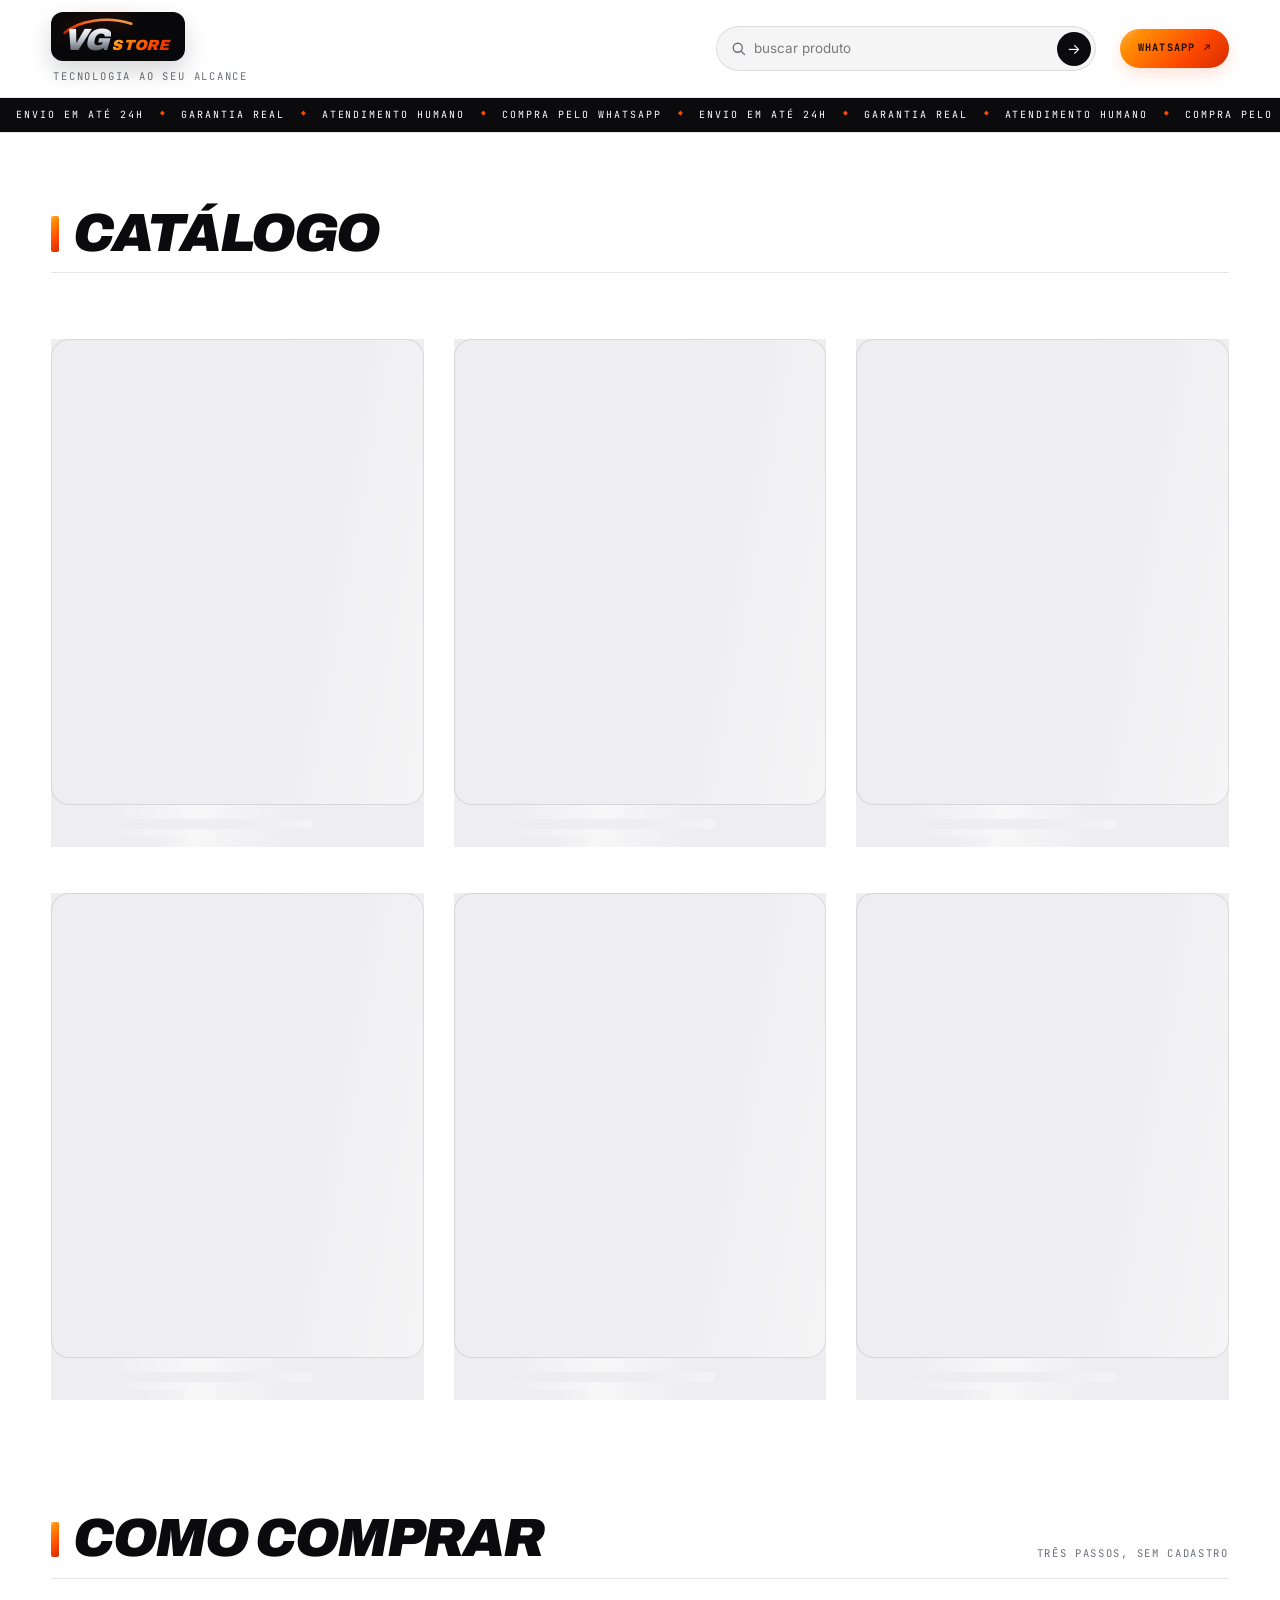
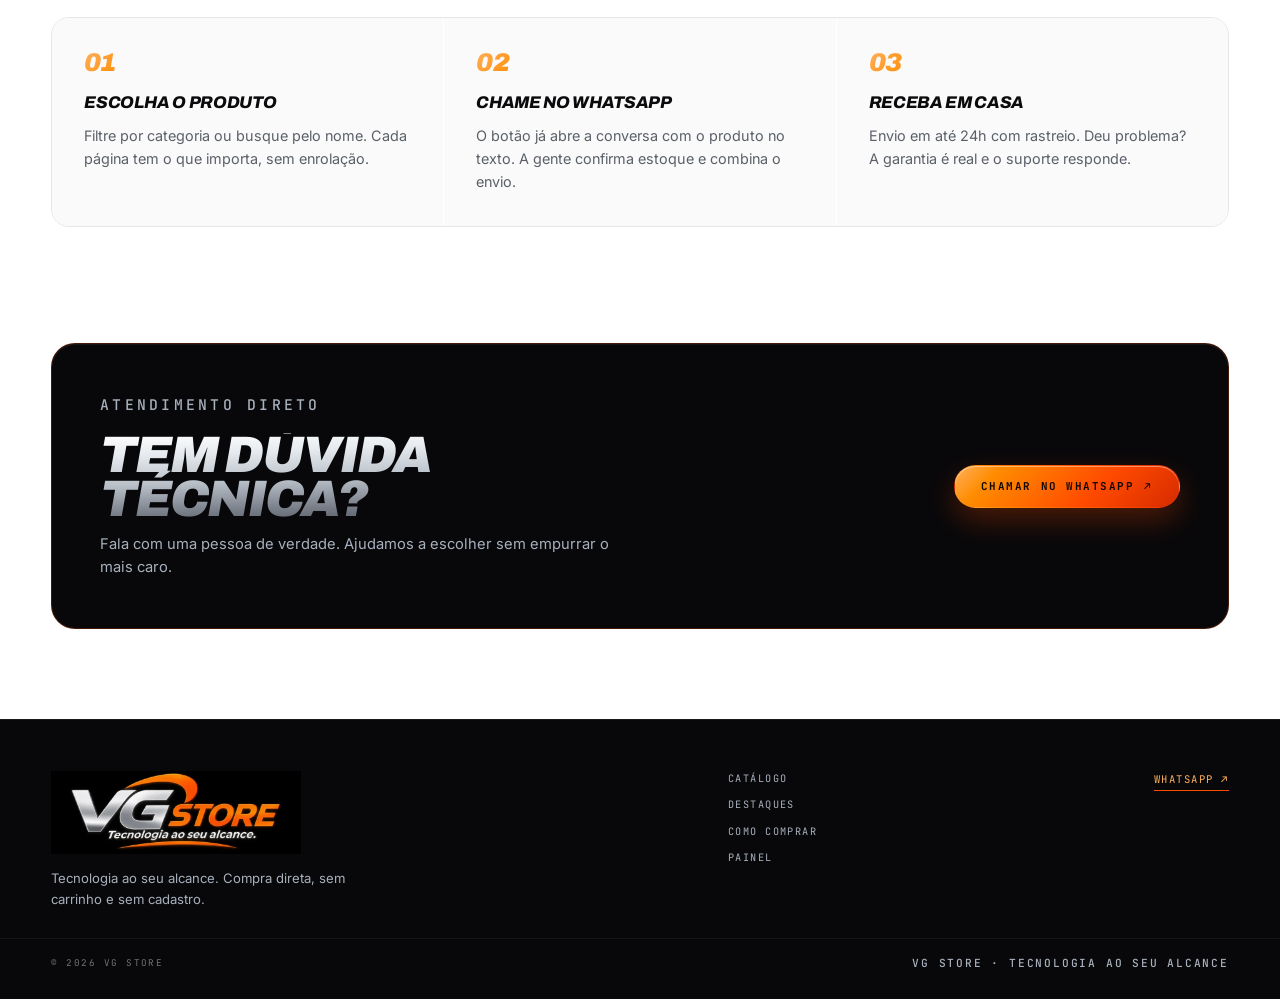
==== commit 8b7558ae: "perf: logo em webp (452KB -> 19KB), cartao de compartilhamento 1200x630 og:image absoluto com tamanh" ====
--- a/index.html
+++ b/index.html
@@ -3,12 +3,19 @@
 <head>
   <meta charset="UTF-8">
   <meta name="viewport" content="width=device-width, initial-scale=1">
-  <meta name="theme-color" content="#08080A">
   <meta name="description" content="Notebooks, TV boxes, áudio e acessórios selecionados. Compra direta pelo WhatsApp, com envio em até 24h.">
   <meta property="og:type" content="website">
   <meta property="og:title" content="VG Store · Tecnologia ao seu alcance">
   <meta property="og:description" content="Notebooks, TV boxes, áudio e acessórios selecionados. Compra direta pelo WhatsApp.">
-  <meta property="og:image" content="img/logo.png">
+  <meta property="og:image" content="https://concreto-store-main.vercel.app/img/og-image.jpg">
+  <meta property="og:image:width" content="1200">
+  <meta property="og:image:height" content="630">
+  <meta property="og:url" content="https://concreto-store-main.vercel.app/">
+  <meta name="theme-color" content="#FF4A00">
+  <meta name="twitter:card" content="summary_large_image">
+  <meta name="twitter:title" content="VG Store · Tecnologia ao seu alcance">
+  <meta name="twitter:description" content="Notebooks, TV boxes, áudio e acessórios selecionados. Compra direta pelo WhatsApp.">
+  <meta name="twitter:image" content="https://concreto-store-main.vercel.app/img/og-image.jpg">
   <title>VG Store · Tecnologia ao seu alcance</title>
   <link rel="icon" href="img/favicon.svg" type="image/svg+xml">
   <link rel="preconnect" href="https://fonts.googleapis.com">
@@ -158,7 +165,7 @@
   <footer class="site-footer">
     <div class="footer-inner">
       <div class="footer-brand-block">
-        <img class="footer-logo" src="img/logo.png" alt="VG Store" width="1600" height="533" loading="lazy">
+        <img class="footer-logo" src="img/logo.webp" alt="VG Store" width="800" height="267" loading="lazy" decoding="async">
         <p class="footer-note">Tecnologia ao seu alcance. Compra direta, sem carrinho e sem cadastro.</p>
       </div>
       <nav class="footer-nav" aria-label="navegação do rodapé">
--- a/style.css
+++ b/style.css
@@ -2644,3 +2644,217 @@
 body.store .site-footer .brand-tag {
   color: rgba(242, 244, 247, 0.6);
 }
+
+/* =====================================================================
+   TEMA DA LOJA — laranja, branco e preto (o painel segue escuro)
+   ===================================================================== */
+
+body.admin-page {
+  --bg: #ffffff;
+  --surface: #ffffff;
+  --surface-2: #f7f7f8;
+  --surface-3: #f0f0f2;
+  --ink: #0b0b0d;
+  --muted: #5b6068;
+  --faint: rgba(11, 11, 13, 0.45);
+  --line: rgba(11, 11, 13, 0.1);
+  --line-strong: rgba(11, 11, 13, 0.2);
+  background: var(--bg);
+  color: var(--ink);
+}
+
+body.admin-page .login-shell {
+  background: #fff;
+  box-shadow: 0 24px 60px rgba(11, 11, 13, 0.14);
+  border-color: var(--line-strong);
+}
+
+body.admin-page .login-statement {
+  background: linear-gradient(168deg, #ff7a2f 0%, #ff4a00 55%, #d83c00 100%);
+  border-bottom-color: rgba(11, 11, 13, 0.16);
+}
+
+body.admin-page .login-statement .eyebrow {
+  color: rgba(11, 11, 13, 0.78);
+}
+
+body.admin-page .login-statement h1 {
+  background: none;
+  -webkit-text-fill-color: currentColor;
+  color: #0b0b0d;
+}
+
+body.admin-page .login-statement h1 .mark {
+  background: none;
+  -webkit-text-fill-color: currentColor;
+  color: #fff;
+}
+
+body.admin-page .login-statement p {
+  color: rgba(11, 11, 13, 0.82);
+}
+
+body.admin-page .login-stamp {
+  background: rgba(11, 11, 13, 0.1);
+  border-color: rgba(11, 11, 13, 0.32);
+  color: #0b0b0d;
+}
+
+body.admin-page .login-card h2 {
+  color: var(--ink);
+}
+
+body.admin-page .field input,
+body.admin-page .field textarea {
+  background: #f7f7f8;
+  border: 1px solid var(--line);
+  color: var(--ink);
+}
+
+body.admin-page .field input:focus,
+body.admin-page .field textarea:focus {
+  background: #fff;
+  border-color: var(--orange);
+  box-shadow: 0 0 0 3px rgba(255, 74, 0, 0.16);
+}
+
+body.admin-page .field input::placeholder,
+body.admin-page .field textarea::placeholder {
+  color: rgba(11, 11, 13, 0.42);
+}
+
+body.admin-page .admin-top h1 {
+  background: none;
+  -webkit-text-fill-color: currentColor;
+  color: var(--ink);
+}
+
+body.admin-page .admin-top h1 .mark {
+  color: var(--orange);
+}
+
+body.admin-page .admin-form,
+body.admin-page .admin-list-wrap {
+  background: #fafafa;
+  border: 1px solid var(--line);
+  box-shadow: 0 14px 34px rgba(11, 11, 13, 0.07);
+}
+
+body.admin-page .admin-row {
+  background: #fff;
+  border: 1px solid var(--line);
+}
+
+body.admin-page .admin-row img {
+  background: #f0f0f2;
+}
+
+body.admin-page .admin-row-actions button {
+  background: #f5f5f6;
+  border: 1px solid var(--line);
+  color: var(--ink);
+}
+
+body.admin-page .admin-row-actions button:hover {
+  border-color: var(--orange);
+  color: #c83800;
+}
+
+body.admin-page .admin-row-actions .danger {
+  border-color: rgba(200, 56, 0, 0.3);
+  color: #c83800;
+}
+
+body.admin-page .admin-row-actions .danger:hover {
+  background: var(--orange-grad);
+  border-color: transparent;
+  color: #fff;
+}
+
+body.admin-page .btn--ghost {
+  border-color: var(--line-strong);
+  color: var(--ink);
+}
+
+body.admin-page .login-error {
+  color: #c83800;
+}
+
+/* painel: cabecalho, marca e microtexto no tema claro */
+body.admin-page .site-header {
+  background: rgba(255, 255, 255, 0.92);
+  border-bottom: 1px solid var(--line);
+}
+
+body.admin-page .brand {
+  padding: 9px 14px 8px;
+  border-radius: 12px;
+  background: #08080a;
+  box-shadow: 0 10px 24px rgba(8, 8, 10, 0.16);
+}
+
+body.admin-page .brand-swoosh {
+  top: 5px;
+  left: 12px;
+  width: clamp(58px, 6.4vw, 70px);
+}
+
+body.admin-page .brand-type {
+  padding-top: 6px;
+}
+
+body.admin-page .header-tag,
+body.admin-page .header-main .mono {
+  color: #4a4f56;
+}
+
+body.admin-page .eyebrow,
+body.admin-page .admin-form h2,
+body.admin-page .admin-list-wrap h2,
+body.admin-page .admin-row-meta,
+body.admin-page .admin-empty,
+body.admin-page .admin-loading {
+  color: #4a4f56;
+}
+
+body.admin-page .admin-form label,
+body.admin-page .field label {
+  color: #4a4f56;
+}
+
+body.admin-page .badge {
+  border-color: rgba(11, 11, 13, 0.22);
+  color: #3c4147;
+}
+
+body.admin-page .badge--muted {
+  border-color: rgba(200, 56, 0, 0.3);
+  color: #a83400;
+  background: #fff2ec;
+}
+
+body.admin-page .badge--accent {
+  border-color: transparent;
+  color: #120700;
+}
+
+/* painel: rodape preto com texto claro */
+body.admin-page .site-footer {
+  --ink: #f2f4f7;
+  --muted: #a8b0bd;
+  --faint: rgba(242, 244, 247, 0.45);
+  --line: rgba(255, 255, 255, 0.09);
+  --line-strong: rgba(255, 255, 255, 0.2);
+  background: #08080a;
+  color: var(--ink);
+}
+
+body.admin-page .site-footer .footer-logo {
+  background: transparent;
+}
+
+body.admin-page .toast {
+  color: #f2f4f7;
+  background: #0b0b0d;
+  border-color: rgba(255, 74, 0, 0.55);
+}
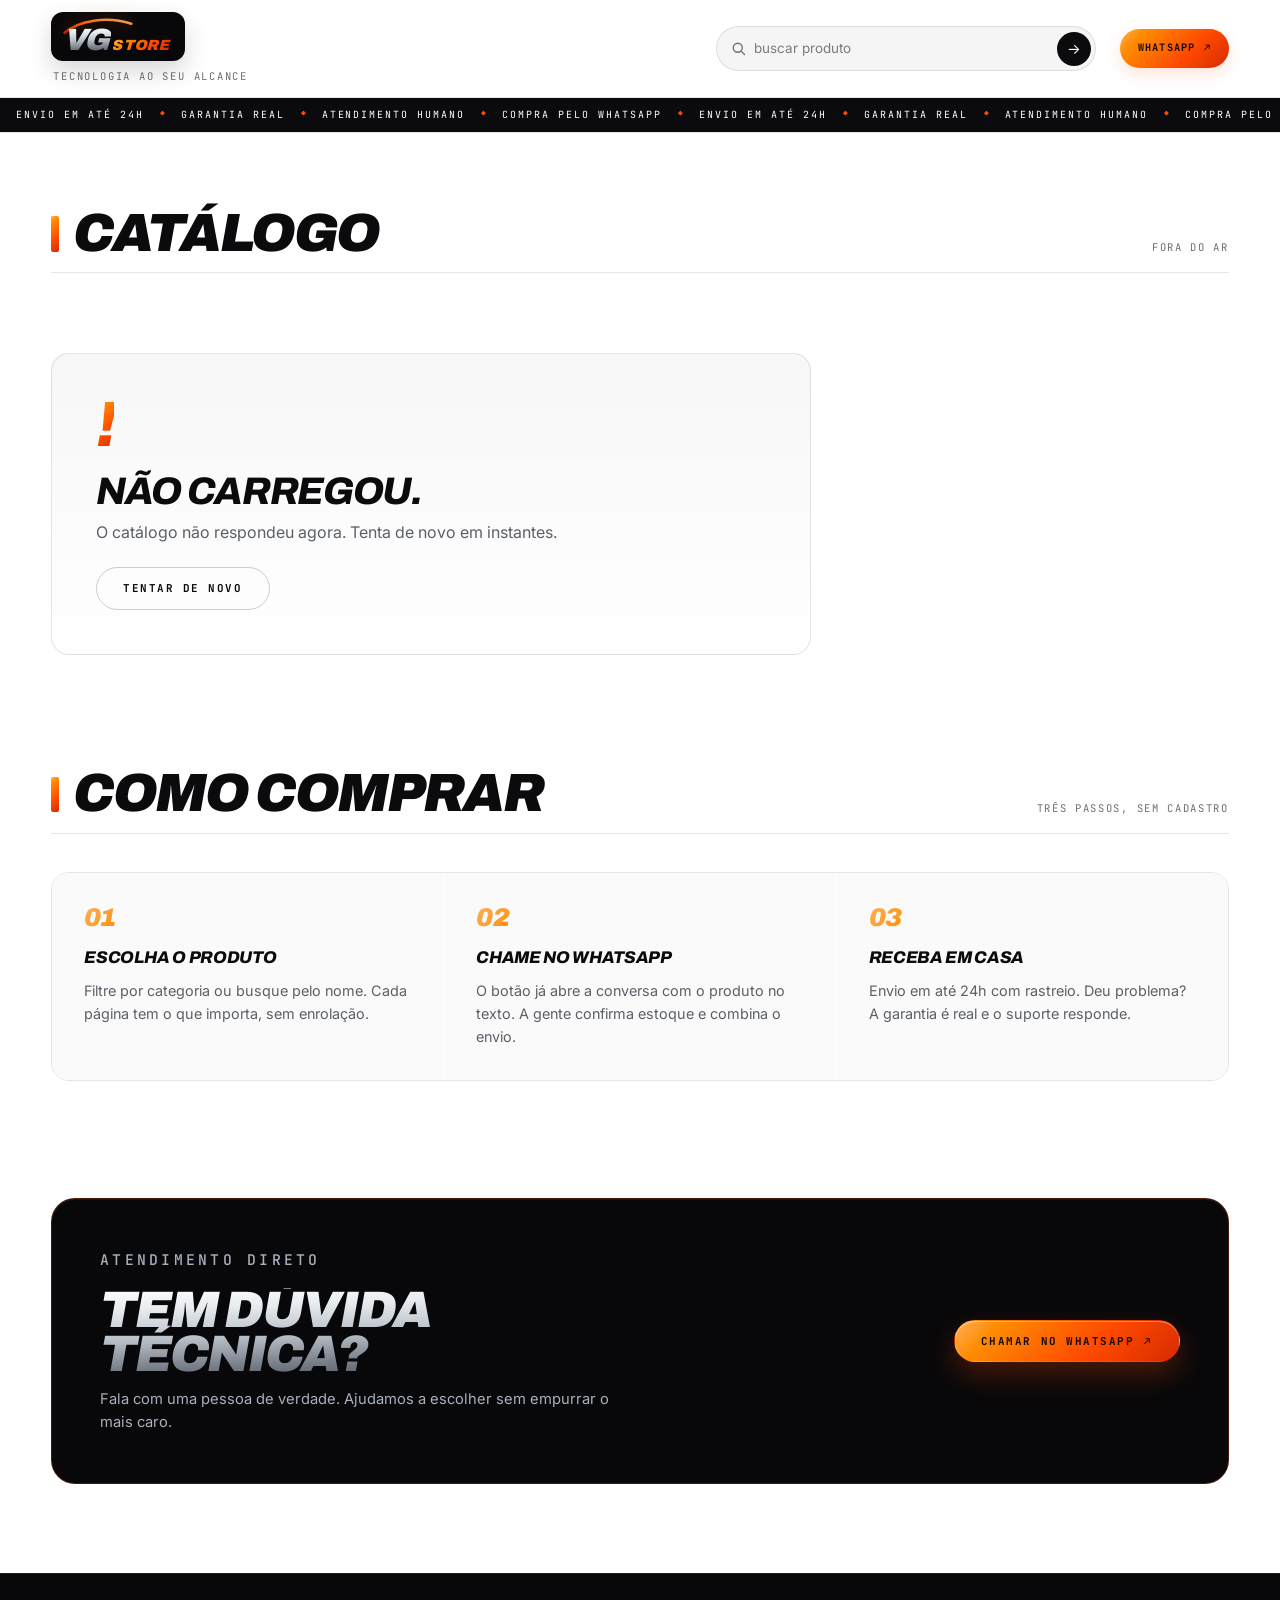
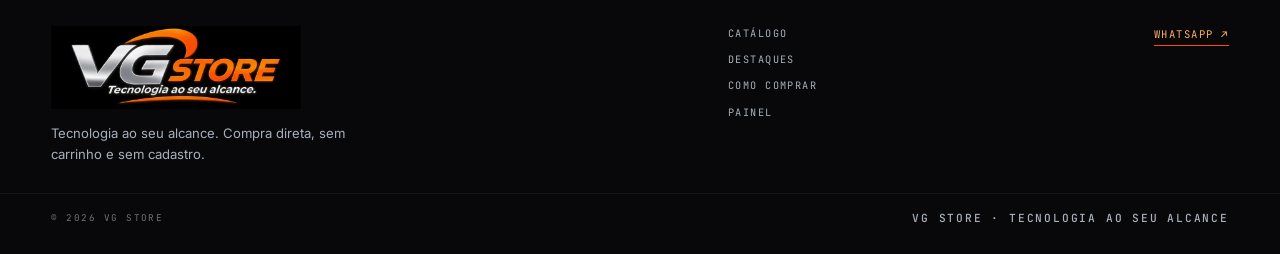
==== commit 12adf646: "feat: galeria de ate 6 fotos, categorias fixas, busca no estoque e link /p/<id> com meta do produto " ====
--- a/index.html
+++ b/index.html
@@ -184,7 +184,7 @@
 
   <script type="module">
     import { STORE_NAME, WHATSAPP_NUMBER } from "./js/config.js";
-    import { listActiveProducts } from "./js/api.js";
+    import { listActiveProducts, productImages } from "./js/api.js";
 
     const featuredSection = document.getElementById("destaques");
     const featuredGrid = document.getElementById("featured-grid");
@@ -234,7 +234,7 @@
     }
 
     function productHref(product) {
-      return `produto.html?id=${encodeURIComponent(product.id)}`;
+      return `/p/${encodeURIComponent(product.id)}`;
     }
 
     function whatsappLink(product) {
@@ -251,6 +251,8 @@
 
     function cardMarkup(product) {
       const href = productHref(product);
+      const cover = productImages(product)[0];
+      const photo = cover ? cover.url : "";
       const category = product.category
         ? `<span class="card-category">${esc(product.category)}</span>`
         : "";
@@ -258,7 +260,7 @@
       return `
         <article class="product-card">
           <a class="card-media" href="${href}" aria-label="ver ${esc(product.name)}">
-            <img src="${esc(product.image_url)}" alt="${esc(product.name)}" width="1200" height="1500" loading="lazy">
+            <img src="${esc(photo)}" alt="${esc(product.name)}" width="1200" height="1500" loading="lazy" decoding="async">
             <span class="card-view">ver produto <span aria-hidden="true">↗</span></span>
           </a>
           <div class="card-info">
--- a/style.css
+++ b/style.css
@@ -2858,3 +2858,150 @@
   background: #0b0b0d;
   border-color: rgba(255, 74, 0, 0.55);
 }
+
+/* ==========================================================================
+   GALERIA, ESTOQUE E CATEGORIAS — laranja, branco e preto
+   ========================================================================== */
+
+.product-thumbs {
+  display: grid;
+  grid-template-columns: repeat(auto-fill, minmax(64px, 1fr));
+  gap: 8px;
+  margin-top: 10px;
+}
+
+.product-thumbs .thumb {
+  padding: 0;
+  border: 1px solid var(--line-strong);
+  border-radius: 10px;
+  background: var(--surface-3);
+  overflow: hidden;
+  aspect-ratio: 4 / 5;
+  cursor: pointer;
+  transition: border-color 0.15s ease, box-shadow 0.15s ease;
+}
+
+.product-thumbs .thumb img {
+  display: block;
+  width: 100%;
+  height: 100%;
+  object-fit: cover;
+}
+
+.product-thumbs .thumb:hover {
+  border-color: #ff8c00;
+}
+
+.product-thumbs .thumb.is-active {
+  border-color: #ff4a00;
+  box-shadow: 0 0 0 2px rgba(255, 74, 0, 0.32);
+}
+
+body.admin-page .photo-preview--grid {
+  display: grid;
+  grid-template-columns: repeat(auto-fill, minmax(92px, 1fr));
+  gap: 12px;
+  margin-top: 10px;
+}
+
+body.admin-page .photo-item {
+  position: relative;
+  margin: 0;
+}
+
+body.admin-page .photo-item img {
+  display: block;
+  width: 100%;
+  aspect-ratio: 4 / 5;
+  object-fit: cover;
+  border-radius: 10px;
+  border: 1px solid var(--line-strong);
+}
+
+body.admin-page .photo-cover {
+  position: absolute;
+  top: 6px;
+  left: 6px;
+  padding: 3px 6px;
+  border-radius: 5px;
+  background: #08080a;
+  color: #ff8c00;
+  font-family: var(--mono);
+  font-size: 0.5rem;
+  letter-spacing: 0.14em;
+  text-transform: uppercase;
+}
+
+body.admin-page .photo-remove {
+  position: absolute;
+  top: -7px;
+  right: -7px;
+  width: 22px;
+  height: 22px;
+  padding: 0;
+  border-radius: 999px;
+  border: 1px solid var(--line-strong);
+  background: #ffffff;
+  color: #0b0b0d;
+  font-size: 13px;
+  line-height: 1;
+  cursor: pointer;
+  box-shadow: 0 2px 6px rgba(11, 11, 13, 0.18);
+}
+
+body.admin-page .photo-remove:hover {
+  background: #ff4a00;
+  border-color: #ff4a00;
+  color: #ffffff;
+}
+
+body.admin-page .stock-tools {
+  display: flex;
+  flex-wrap: wrap;
+  gap: 10px;
+  margin: 20px 0 2px;
+}
+
+body.admin-page .stock-tools input,
+body.admin-page .stock-tools select {
+  flex: 1 1 170px;
+  min-width: 0;
+  padding: 10px 12px;
+  border-radius: 10px;
+  border: 1px solid var(--line-strong);
+  background: #ffffff;
+  color: var(--ink);
+  font: inherit;
+}
+
+body.admin-page .stock-tools select {
+  flex: 0 0 auto;
+}
+
+body.admin-page .stock-tools input:focus,
+body.admin-page .stock-tools select:focus {
+  outline: 2px solid rgba(255, 74, 0, 0.45);
+  outline-offset: 1px;
+}
+
+body.admin-page .admin-row-thumb {
+  position: relative;
+}
+
+body.admin-page .admin-row-thumb img {
+  display: block;
+}
+
+body.admin-page .badge--count {
+  position: absolute;
+  left: 0;
+  bottom: -7px;
+  padding: 2px 5px;
+  border: 0;
+  border-radius: 4px;
+  background: #08080a;
+  color: #ff8c00;
+  font-family: var(--mono);
+  font-size: 0.48rem;
+  letter-spacing: 0.08em;
+}
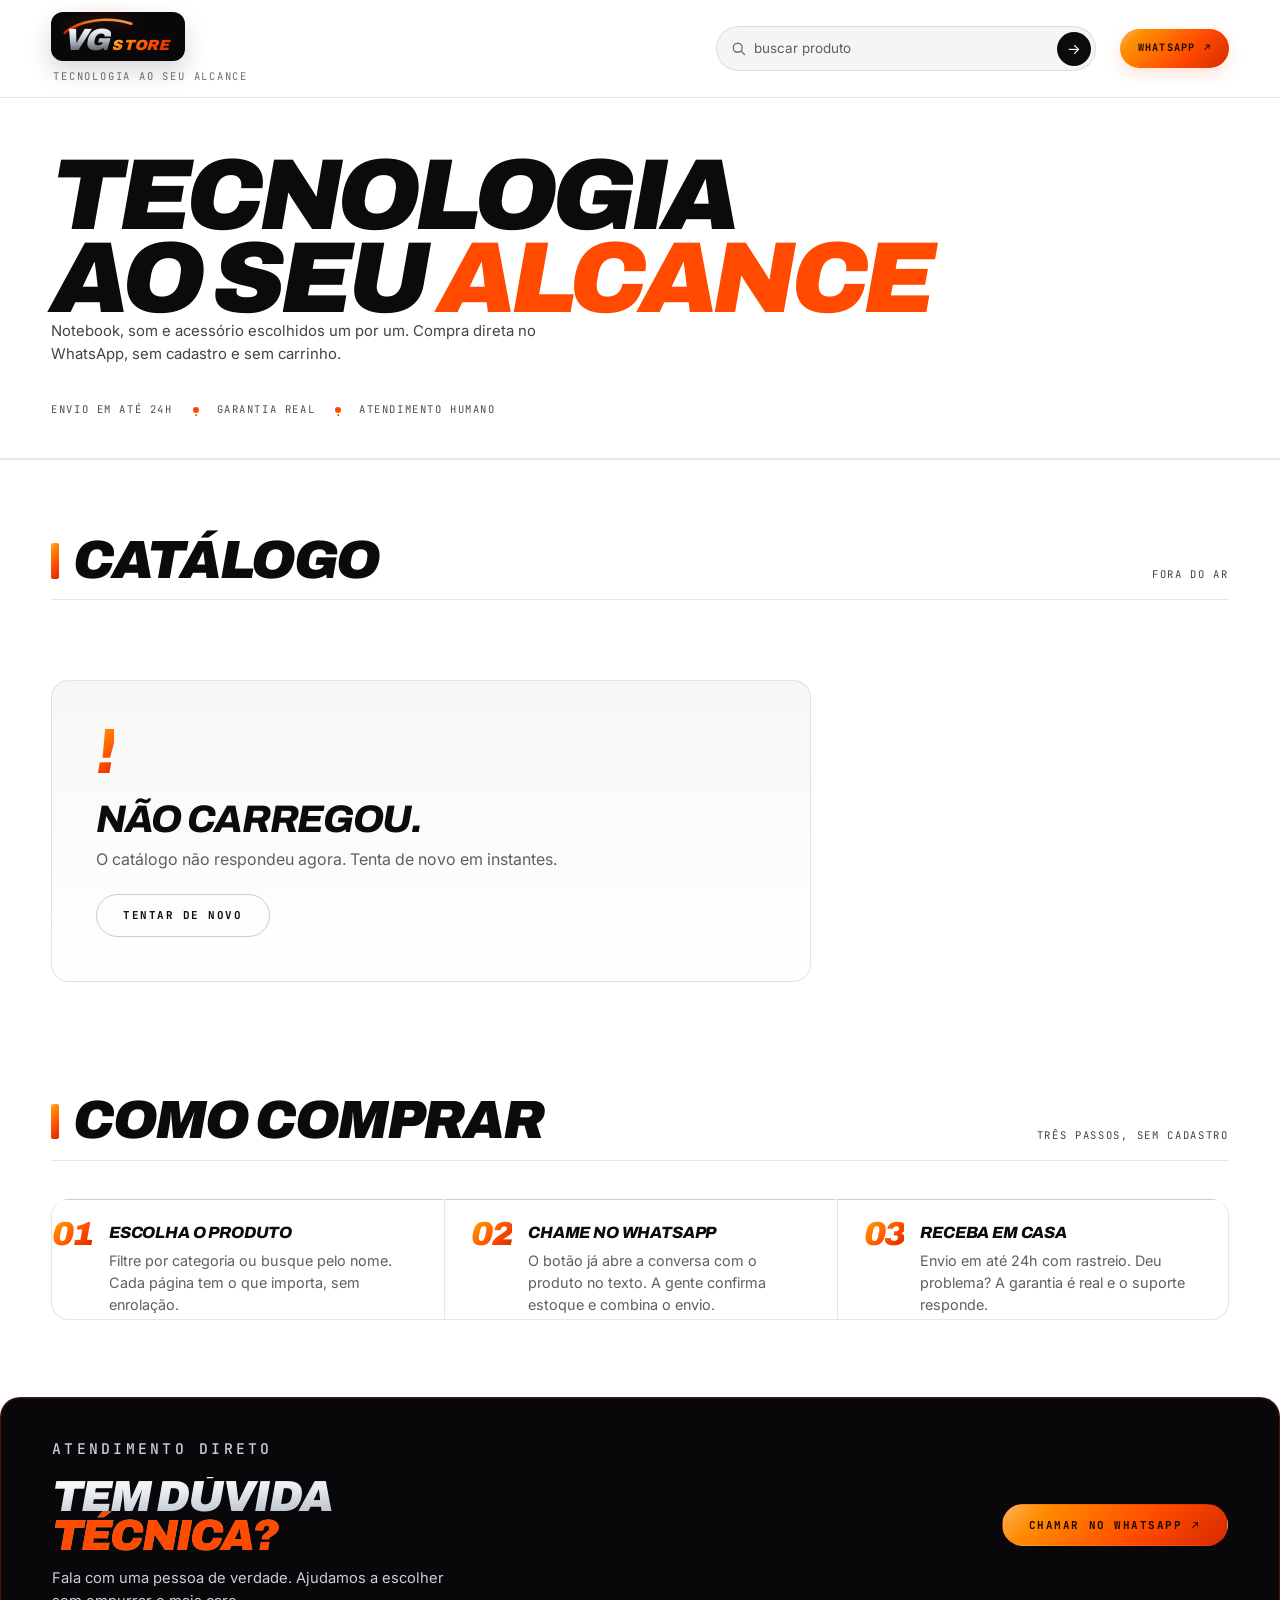
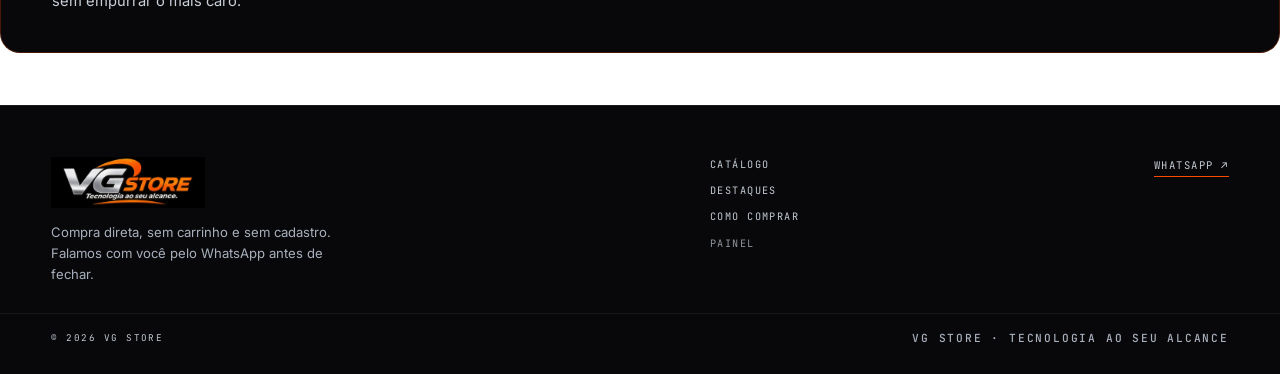
==== commit 130f7ccf: "design: hero editorial, card de destaque largo, passos com divisoria e barra fixa de compra no mobil" ====
--- a/index.html
+++ b/index.html
@@ -62,18 +62,18 @@
     </div>
   </header>
 
-  <div class="marquee" aria-label="avisos da loja">
-    <div class="marquee-track">
-      <span>envio em até 24h</span><span class="sep" aria-hidden="true">◆</span>
-      <span>garantia real</span><span class="sep" aria-hidden="true">◆</span>
-      <span>atendimento humano</span><span class="sep" aria-hidden="true">◆</span>
-      <span>compra pelo whatsapp</span><span class="sep" aria-hidden="true">◆</span>
-      <span aria-hidden="true">envio em até 24h</span><span class="sep" aria-hidden="true">◆</span>
-      <span aria-hidden="true">garantia real</span><span class="sep" aria-hidden="true">◆</span>
-      <span aria-hidden="true">atendimento humano</span><span class="sep" aria-hidden="true">◆</span>
-      <span aria-hidden="true">compra pelo whatsapp</span><span class="sep" aria-hidden="true">◆</span>
-    </div>
-  </div>
+  <main id="conteudo">
+    <section class="intro" aria-labelledby="intro-title">
+      <div class="intro-copy">
+        <h1 class="intro-title" id="intro-title">tecnologia<br>ao seu <em>alcance</em></h1>
+        <p class="intro-sub">Notebook, som e acessório escolhidos um por um. Compra&nbsp;direta no WhatsApp, sem cadastro e sem carrinho.</p>
+      </div>
+      <div class="intro-meta" aria-label="o que a loja garante">
+        <span>envio em até 24h</span>
+        <span>garantia real</span>
+        <span>atendimento humano</span>
+      </div>
+    </section>
 
   <main id="conteudo">
     <section class="section featured-section" id="destaques" hidden>
@@ -155,7 +155,7 @@
     <section class="cta-band" aria-labelledby="cta-title">
       <div class="cta-band-text">
         <p class="eyebrow">atendimento direto</p>
-        <h2 id="cta-title">tem dúvida<br>técnica?</h2>
+        <h2 id="cta-title">tem dúvida<br><em>técnica?</em></h2>
         <p>Fala com uma pessoa de verdade. Ajudamos a escolher sem empurrar o mais caro.</p>
       </div>
       <a class="btn btn-buy" id="band-wa" href="#" target="_blank" rel="noopener">chamar no whatsapp <span aria-hidden="true">↗</span></a>
@@ -166,7 +166,7 @@
     <div class="footer-inner">
       <div class="footer-brand-block">
         <img class="footer-logo" src="img/logo.webp" alt="VG Store" width="800" height="267" loading="lazy" decoding="async">
-        <p class="footer-note">Tecnologia ao seu alcance. Compra direta, sem carrinho e sem cadastro.</p>
+        <p class="footer-note">Compra direta, sem carrinho e sem cadastro. Falamos com você pelo WhatsApp antes de fechar.</p>
       </div>
       <nav class="footer-nav" aria-label="navegação do rodapé">
         <a href="#catalogo">catálogo</a>
@@ -268,7 +268,10 @@
               ${category}
               <h3><a href="${href}">${esc(product.name)}</a></h3>
             </div>
-            ${priceMarkup(product)}
+            <div class="card-foot">
+              ${priceMarkup(product)}
+              <a class="card-link" href="${href}">detalhes <span aria-hidden="true">↗</span></a>
+            </div>
           </div>
         </article>
       `;
@@ -307,6 +310,7 @@
       const hasFilters = term || activeCategory !== "todos";
 
       grid.innerHTML = filtered.map(cardMarkup).join("");
+      grid.classList.toggle("is-solo", filtered.length === 1);
       resultCount.textContent = `${String(filtered.length).padStart(2, "0")} ${filtered.length === 1 ? "item" : "itens"}`;
       clearFilters.hidden = !hasFilters;
       featuredSection.hidden = hasFilters || featuredSection.dataset.empty === "true";
@@ -400,6 +404,22 @@
       term = normalize(initialQuery);
     }
 
+    const revealTargets = document.querySelectorAll(".intro, .section, .cta-band");
+    if ("IntersectionObserver" in window && !matchMedia("(prefers-reduced-motion: reduce)").matches) {
+      const observer = new IntersectionObserver((entries) => {
+        entries.forEach((entry) => {
+          if (!entry.isIntersecting) return;
+          entry.target.classList.add("is-in");
+          observer.unobserve(entry.target);
+        });
+      }, { rootMargin: "0px 0px -12% 0px", threshold: 0.06 });
+
+      revealTargets.forEach((element) => {
+        element.classList.add("reveal");
+        observer.observe(element);
+      });
+    }
+
     load();
   </script>
 </body>
--- a/style.css
+++ b/style.css
@@ -3005,3 +3005,662 @@
   font-size: 0.48rem;
   letter-spacing: 0.08em;
 }
+/* ================= POLIMENTO — vitrine VG STORE ================= */
+
+body.store {
+  --ease-out: cubic-bezier(0.16, 1, 0.3, 1);
+}
+
+/* --- hero editorial --- */
+
+body.store .intro {
+  width: 100%;
+  max-width: calc(var(--max) + var(--gutter) * 2);
+  margin-inline: auto;
+  padding: clamp(26px, 4.4vw, 62px) var(--gutter) clamp(20px, 3vw, 32px);
+  display: grid;
+  grid-template-columns: minmax(0, 1fr);
+  gap: clamp(18px, 2.6vw, 30px);
+  border-bottom: 1px solid var(--line);
+}
+
+body.store .intro-title {
+  margin: 0;
+  font-family: var(--display);
+  font-weight: 900;
+  font-style: italic;
+  font-size: clamp(2.7rem, 8.6vw, 6.3rem);
+  line-height: 0.82;
+  letter-spacing: -0.055em;
+  text-transform: uppercase;
+  color: var(--ink);
+  text-wrap: balance;
+}
+
+body.store .intro-title em {
+  font-style: inherit;
+  color: var(--orange);
+}
+
+body.store .intro-sub {
+  margin: 0;
+  max-width: 46ch;
+  font-size: clamp(0.93rem, 1.05vw, 1.02rem);
+  line-height: 1.6;
+  color: #4a4f56;
+}
+
+body.store .intro-meta {
+  display: grid;
+  gap: 9px;
+  font-family: var(--mono);
+  font-size: 0.63rem;
+  letter-spacing: 0.15em;
+  text-transform: uppercase;
+  color: #6b7076;
+}
+
+body.store .intro-meta span {
+  display: flex;
+  align-items: center;
+  gap: 10px;
+}
+
+body.store .intro-meta span::before {
+  content: "";
+  width: 18px;
+  height: 1px;
+  background: var(--orange);
+}
+
+@media (min-width: 900px) {
+  body.store .intro {
+    grid-template-columns: minmax(0, 1fr) auto;
+    align-items: end;
+  }
+
+  body.store .intro-meta {
+    padding-bottom: 8px;
+    justify-items: start;
+  }
+}
+
+/* --- card de produto --- */
+
+body.store .product-card {
+  position: relative;
+  padding: 10px 10px 0;
+  border: 1px solid var(--line);
+  border-radius: 18px;
+  background: #fff;
+  box-shadow: 0 1px 2px rgba(11, 11, 13, 0.05);
+  transition: transform 0.28s var(--ease-out), box-shadow 0.28s var(--ease-out), border-color 0.2s ease;
+}
+
+body.store .product-card:hover {
+  transform: translateY(-4px);
+  border-color: rgba(255, 74, 0, 0.42);
+  box-shadow: 0 26px 50px -30px rgba(11, 11, 13, 0.45);
+}
+
+body.store .card-media {
+  aspect-ratio: 1 / 1;
+  border: 0;
+  border-radius: 12px;
+  background: #f4f4f5;
+}
+
+body.store .card-media::after {
+  background: none;
+}
+
+body.store .card-media img {
+  object-fit: contain;
+  padding: 7%;
+}
+
+body.store .product-card:hover .card-media img {
+  transform: scale(1.04);
+}
+
+body.store .card-view {
+  opacity: 0;
+  transform: translateY(8px);
+  background: #0b0b0d;
+  color: #fff;
+  border-color: transparent;
+  box-shadow: 0 10px 22px -12px rgba(11, 11, 13, 0.6);
+}
+
+body.store .product-card:hover .card-view,
+body.store .product-card:focus-within .card-view {
+  opacity: 1;
+  transform: none;
+}
+
+body.store .card-info {
+  display: flex;
+  flex-direction: column;
+  gap: 0;
+  padding: 15px 5px 13px;
+}
+
+body.store .card-info .card-text {
+  display: flex;
+  flex-direction: column;
+  gap: 6px;
+}
+
+body.store .card-text h3 {
+  margin: 0;
+  font-size: 1.02rem;
+  font-weight: 700;
+  line-height: 1.28;
+  letter-spacing: -0.012em;
+  text-transform: none;
+  font-style: normal;
+  color: var(--ink);
+}
+
+body.store .card-foot {
+  display: flex;
+  align-items: baseline;
+  justify-content: space-between;
+  gap: 12px;
+  margin-top: 13px;
+  padding-top: 12px;
+  border-top: 1px solid var(--line);
+}
+
+body.store .card-foot .price {
+  font-family: var(--display);
+  font-style: normal;
+  font-weight: 800;
+  font-size: 1.18rem;
+  letter-spacing: -0.02em;
+  color: #b3350a;
+}
+
+body.store .card-link {
+  font-family: var(--mono);
+  font-size: 0.6rem;
+  letter-spacing: 0.14em;
+  text-transform: uppercase;
+  color: #6b7076;
+  transition: color 0.18s ease;
+}
+
+body.store .card-link:hover {
+  color: var(--orange);
+}
+
+/* catálogo com um item só: vira destaque largo */
+
+body.store .product-grid.is-solo {
+  grid-template-columns: minmax(0, 1fr);
+}
+
+@media (min-width: 900px) {
+  body.store .product-grid.is-solo .product-card {
+    display: grid;
+    grid-template-columns: minmax(0, 1.15fr) minmax(0, 0.85fr);
+    align-items: center;
+    gap: clamp(20px, 3vw, 44px);
+    padding: 14px;
+  }
+
+  body.store .product-grid.is-solo .card-media {
+    aspect-ratio: 16 / 11;
+  }
+
+  body.store .product-grid.is-solo .card-info {
+    padding: 10px 14px 10px 0;
+  }
+
+  body.store .product-grid.is-solo .card-text h3 {
+    font-size: clamp(1.5rem, 2.3vw, 2.05rem);
+  }
+
+  body.store .product-grid.is-solo .card-foot .price {
+    font-size: clamp(1.4rem, 2.1vw, 1.85rem);
+  }
+}
+
+/* --- como comprar --- */
+
+body.store .steps {
+  border-top: 1px solid var(--line-strong);
+}
+
+body.store .steps li {
+  display: grid;
+  grid-template-columns: auto minmax(0, 1fr);
+  gap: 4px 16px;
+  align-items: start;
+  padding: 20px 0;
+  background: none;
+  border: 0;
+  border-bottom: 1px solid var(--line);
+}
+
+body.store .steps li .step-num {
+  grid-row: span 2;
+  font-family: var(--display);
+  font-style: italic;
+  font-weight: 900;
+  font-size: clamp(1.7rem, 2.6vw, 2.4rem);
+  line-height: 0.86;
+  letter-spacing: -0.05em;
+  color: var(--orange);
+}
+
+body.store .steps h3 {
+  margin: 0;
+  font-size: 1.02rem;
+  letter-spacing: -0.01em;
+  color: var(--ink);
+}
+
+body.store .steps p {
+  margin: 0;
+  font-size: 0.9rem;
+  line-height: 1.55;
+  color: #5b6068;
+}
+
+@media (min-width: 900px) {
+  body.store .steps {
+    grid-template-columns: repeat(3, minmax(0, 1fr));
+    border-top: 0;
+  }
+
+  body.store .steps li {
+    padding: 20px 26px 2px 0;
+    border-bottom: 0;
+    border-top: 1px solid var(--line-strong);
+  }
+}
+
+/* --- faixa final --- */
+
+body.store .cta-band {
+  width: auto;
+  max-width: calc(var(--max) + var(--gutter) * 2);
+  margin: 0 auto clamp(28px, 4vw, 56px);
+  border-radius: 22px;
+  padding: clamp(26px, 3.6vw, 46px);
+  align-items: center;
+}
+
+body.store .cta-band h2 {
+  font-size: clamp(1.9rem, 3.4vw, 2.9rem);
+  line-height: 0.9;
+}
+
+body.store .cta-band p {
+  max-width: 44ch;
+}
+
+/* --- rodapé --- */
+
+body.store .footer-inner {
+  align-items: start;
+  gap: clamp(22px, 3vw, 44px);
+}
+
+body.store .footer-logo {
+  width: clamp(118px, 12vw, 158px);
+  height: auto;
+}
+
+/* --- barra fixa de compra (produto, mobile) --- */
+
+body.store .buy-bar {
+  position: fixed;
+  left: 0;
+  right: 0;
+  bottom: 0;
+  z-index: 60;
+  display: none;
+  align-items: center;
+  justify-content: space-between;
+  gap: 12px;
+  padding: 10px 14px calc(10px + env(safe-area-inset-bottom));
+  background: rgba(8, 8, 10, 0.96);
+  border-top: 1px solid rgba(255, 255, 255, 0.12);
+  backdrop-filter: blur(12px);
+}
+
+body.store .buy-bar-info {
+  display: grid;
+  gap: 2px;
+  min-width: 0;
+}
+
+body.store .buy-bar-name {
+  display: block;
+  max-width: 46vw;
+  overflow: hidden;
+  text-overflow: ellipsis;
+  white-space: nowrap;
+  font-family: var(--mono);
+  font-size: 0.59rem;
+  letter-spacing: 0.14em;
+  text-transform: uppercase;
+  color: #a8b0bd;
+}
+
+body.store .buy-bar-price {
+  font-family: var(--display);
+  font-weight: 800;
+  font-size: 1.05rem;
+  letter-spacing: -0.02em;
+  color: #fff;
+}
+
+@media (max-width: 899px) {
+  body.store .buy-bar:not([hidden]) {
+    display: flex;
+  }
+
+  body.store .product-main {
+    padding-bottom: 86px;
+  }
+}
+
+/* --- foco visível --- */
+
+body.store a:focus-visible,
+body.store button:focus-visible,
+body.store input:focus-visible,
+body.store [tabindex]:focus-visible {
+  outline: 2px solid var(--orange);
+  outline-offset: 3px;
+}
+
+/* --- entrada suave das seções --- */
+
+@media (prefers-reduced-motion: no-preference) {
+  body.store .reveal {
+    opacity: 0;
+    transform: translateY(16px);
+    transition: opacity 0.65s var(--ease-out), transform 0.65s var(--ease-out);
+  }
+
+  body.store .reveal.is-in {
+    opacity: 1;
+    transform: none;
+  }
+}
+/* ================= POLIMENTO 2 — ajustes finos ================= */
+
+/* hero: selos viram uma fita logo abaixo do subtítulo */
+
+body.store .intro {
+  grid-template-columns: minmax(0, 1fr);
+}
+
+body.store .intro-sub {
+  max-width: 56ch;
+  color: #3f444b;
+}
+
+body.store .intro-meta {
+  display: flex;
+  flex-wrap: wrap;
+  gap: 8px 20px;
+  margin-top: 4px;
+  font-size: 0.66rem;
+  color: #4a4f56;
+}
+
+body.store .intro-meta span::before {
+  width: 6px;
+  height: 6px;
+  border-radius: 50%;
+  background: var(--orange);
+}
+
+/* card: foto funde com o painel (sem retângulo fantasma) */
+
+body.store .card-media img {
+  mix-blend-mode: multiply;
+}
+
+body.store .product-grid.is-solo .card-media {
+  background: #f4f4f5;
+}
+
+body.store .product-grid.is-solo .card-info {
+  align-self: center;
+  gap: 0;
+}
+
+body.store .product-grid.is-solo .card-foot {
+  margin-top: 22px;
+  padding-top: 18px;
+  align-items: center;
+}
+
+body.store .product-grid.is-solo .card-link {
+  padding: 12px 20px;
+  border-radius: 999px;
+  background: #0b0b0d;
+  color: #fff;
+  font-size: 0.66rem;
+  letter-spacing: 0.13em;
+}
+
+body.store .product-grid.is-solo .card-link:hover {
+  background: var(--orange);
+  color: #120700;
+}
+
+/* microtextos com mais presença */
+
+body.store .section-note {
+  font-size: 0.66rem;
+  color: #4a4f56;
+}
+
+body.store .chip {
+  border-color: rgba(11, 11, 13, 0.16);
+  color: #3f444b;
+  background: #fff;
+}
+
+body.store .chip:hover {
+  border-color: rgba(255, 74, 0, 0.55);
+  color: var(--orange);
+}
+
+body.store .chip[aria-pressed="true"],
+body.store .chip.is-active {
+  background: #0b0b0d;
+  border-color: #0b0b0d;
+  color: #fff;
+}
+
+/* passos com divisórias reais */
+
+@media (min-width: 900px) {
+  body.store .steps li + li {
+    border-left: 1px solid var(--line);
+    padding-left: 26px;
+  }
+}
+
+/* faixa final: alinhamento do texto e do botão */
+
+body.store .cta-band {
+  display: flex;
+  align-items: center;
+  justify-content: space-between;
+  gap: clamp(20px, 3vw, 40px);
+  flex-wrap: wrap;
+  border-radius: 20px;
+}
+
+body.store .cta-band-text {
+  min-width: min(100%, 380px);
+}
+
+body.store .cta-band h2 {
+  color: #f2f4f7;
+  letter-spacing: -0.045em;
+}
+
+body.store .cta-band h2 em {
+  font-style: inherit;
+  color: var(--orange);
+}
+
+body.store .cta-band p {
+  color: #c9cfd8;
+  line-height: 1.6;
+}
+
+body.store .cta-band .btn-buy {
+  box-shadow: none;
+}
+
+/* rodapé */
+
+body.store .footer-note {
+  max-width: 38ch;
+  line-height: 1.6;
+}
+
+body.store .footer-nav a[href*="admin"] {
+  opacity: 0.72;
+}
+
+/* ================= POLIMENTO 3 — contraste e alinhamento ================= */
+
+body.store .cta-band h2 em {
+  background: none;
+  -webkit-text-fill-color: var(--orange);
+  color: var(--orange);
+}
+
+body.store .product-grid.is-solo .card-foot {
+  flex-direction: column;
+  align-items: flex-start;
+  gap: 16px;
+}
+
+body.store .section-note {
+  color: #3f444b;
+}
+
+body.store .footer-nav a,
+body.store .footer-base,
+body.store .footer-wa {
+  color: #c3cad3;
+}
+
+body.store .footer-nav a:hover,
+body.store .footer-wa:hover {
+  color: var(--orange);
+}
+
+body.store .footer-wa {
+  align-self: start;
+}
+
+body.store .search input::placeholder,
+body.store input::placeholder {
+  color: #5b6068;
+  opacity: 1;
+}
+
+/* ================= POLIMENTO 4 — alinhamento com o grid ================= */
+
+body.store .cta-band {
+  width: auto;
+  max-width: calc(var(--max) + var(--gutter) * 2);
+  padding: clamp(24px, 3vw, 44px) var(--gutter);
+  border-radius: 20px;
+}
+
+body.store .intro-meta span::before {
+  display: none;
+}
+
+body.store .intro-meta span + span::before {
+  content: "·";
+  display: inline;
+  margin-right: 8px;
+  color: var(--orange);
+  font-weight: 700;
+}
+
+/* ================= POLIMENTO 5 — página de produto ================= */
+
+body.store .product-detail h1 {
+  font-size: clamp(1.55rem, 3vw, 2.35rem);
+  line-height: 1.02;
+  letter-spacing: -0.035em;
+  text-wrap: balance;
+}
+
+body.store .product-price {
+  border: 0;
+  background: none;
+  padding: 0;
+  margin: 18px 0 20px;
+  font-size: clamp(1.75rem, 3.1vw, 2.5rem);
+  color: #b3350a;
+}
+
+body.store .product-gallery {
+  background: #f5f5f6;
+  border: 1px solid var(--line);
+  border-radius: 18px;
+}
+
+body.store .product-gallery img {
+  object-fit: contain;
+  mix-blend-mode: multiply;
+}
+
+body.store .product-note {
+  color: #4a4f56;
+  margin-top: 10px;
+}
+
+body.store .product-specs {
+  border-top: 1px solid var(--line);
+  padding-top: 16px;
+  margin-top: 22px;
+}
+
+body.store .back-link,
+body.store .breadcrumb a {
+  color: #4a4f56;
+}
+
+body.store .back-link:hover,
+body.store .breadcrumb a:hover {
+  color: var(--orange);
+}
+
+body.store .product-price {
+  color: #0b0b0d;
+}
+
+body.store .product-panel .btn-buy {
+  width: 100%;
+  max-width: 420px;
+  justify-content: center;
+  padding: 15px 22px;
+}
+
+body.store .product-gallery {
+  aspect-ratio: 4 / 3;
+  align-self: start;
+}
+
+body.store .product-gallery img {
+  padding: 3%;
+}
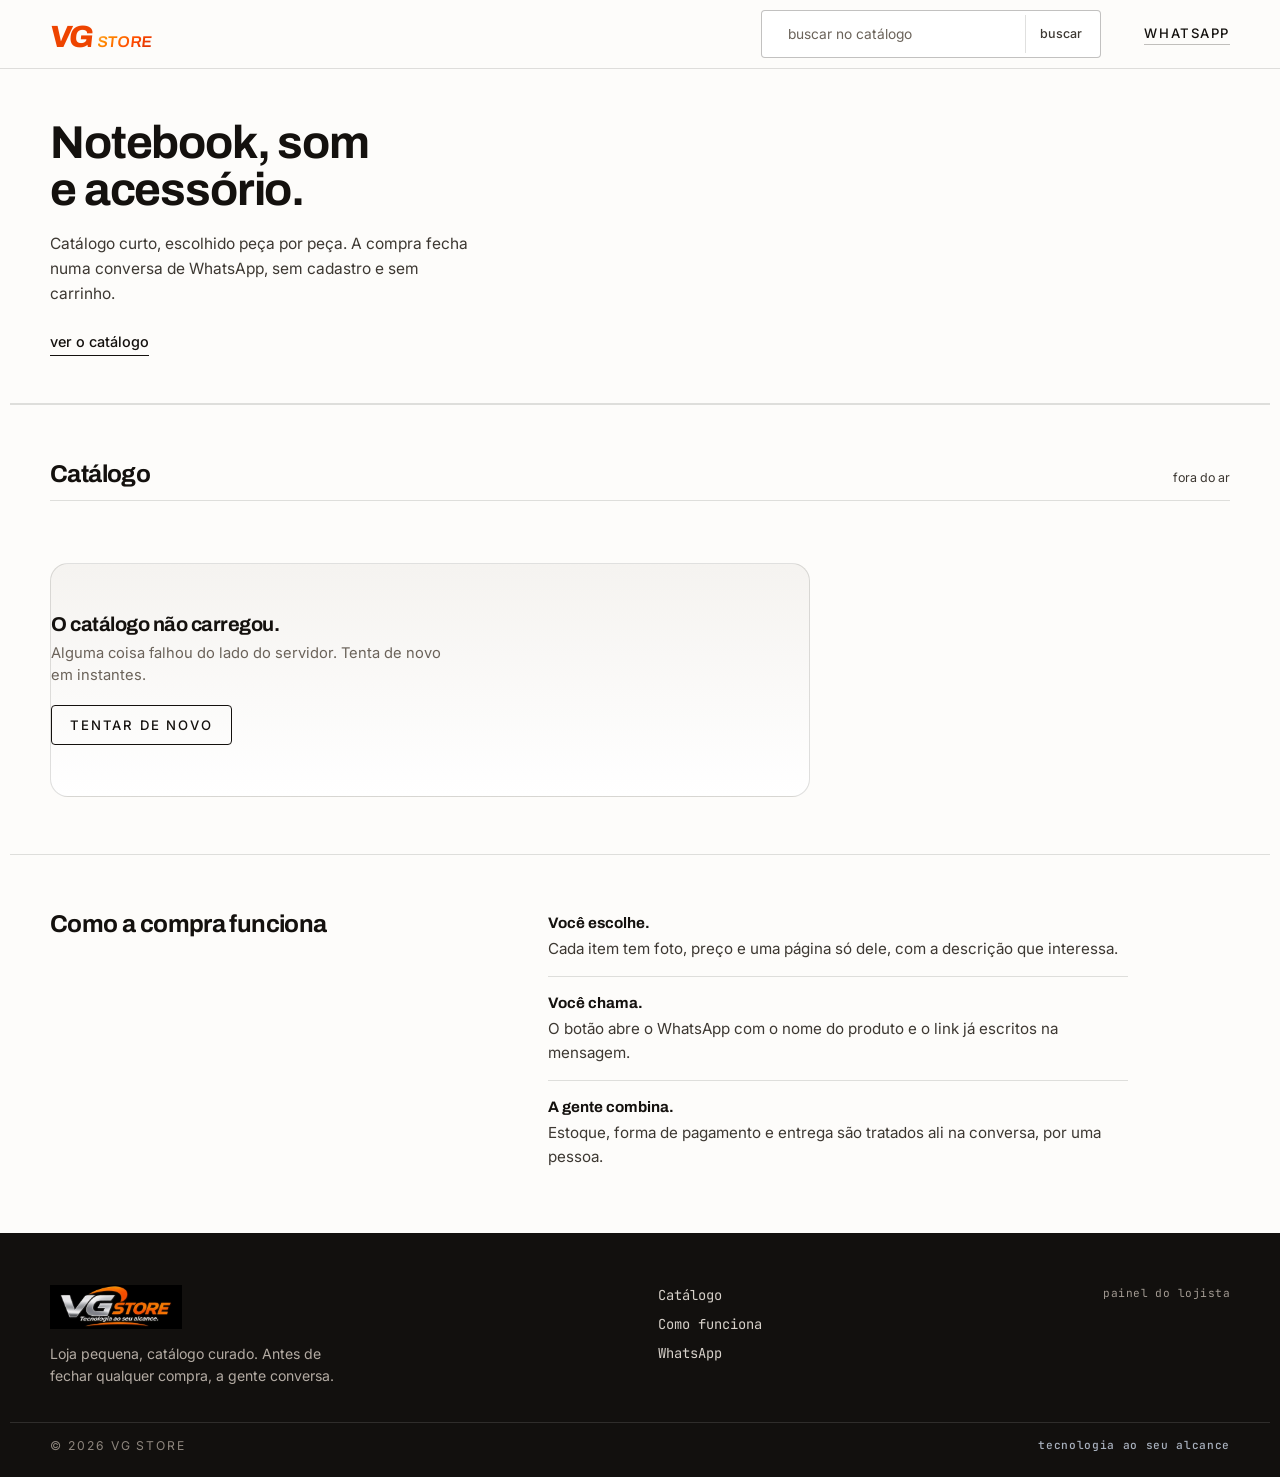
==== commit 7bd409f6: "design: home vira catalogo de loja real (hero com produto, lista de catalogo, como funciona sem card" ====
--- a/index.html
+++ b/index.html
@@ -3,10 +3,10 @@
 <head>
   <meta charset="UTF-8">
   <meta name="viewport" content="width=device-width, initial-scale=1">
-  <meta name="description" content="Notebooks, TV boxes, áudio e acessórios selecionados. Compra direta pelo WhatsApp, com envio em até 24h.">
+  <meta name="description" content="Notebooks, áudio e acessórios escolhidos um por um. Compra direta pelo WhatsApp, sem cadastro e sem carrinho.">
   <meta property="og:type" content="website">
   <meta property="og:title" content="VG Store · Tecnologia ao seu alcance">
-  <meta property="og:description" content="Notebooks, TV boxes, áudio e acessórios selecionados. Compra direta pelo WhatsApp.">
+  <meta property="og:description" content="Notebooks, áudio e acessórios escolhidos um por um. Compra direta pelo WhatsApp.">
   <meta property="og:image" content="https://concreto-store-main.vercel.app/img/og-image.jpg">
   <meta property="og:image:width" content="1200">
   <meta property="og:image:height" content="630">
@@ -14,13 +14,13 @@
   <meta name="theme-color" content="#FF4A00">
   <meta name="twitter:card" content="summary_large_image">
   <meta name="twitter:title" content="VG Store · Tecnologia ao seu alcance">
-  <meta name="twitter:description" content="Notebooks, TV boxes, áudio e acessórios selecionados. Compra direta pelo WhatsApp.">
+  <meta name="twitter:description" content="Notebooks, áudio e acessórios escolhidos um por um. Compra direta pelo WhatsApp.">
   <meta name="twitter:image" content="https://concreto-store-main.vercel.app/img/og-image.jpg">
   <title>VG Store · Tecnologia ao seu alcance</title>
   <link rel="icon" href="img/favicon.svg" type="image/svg+xml">
   <link rel="preconnect" href="https://fonts.googleapis.com">
   <link rel="preconnect" href="https://fonts.gstatic.com" crossorigin>
-  <link href="https://fonts.googleapis.com/css2?family=Archivo:ital,wght@0,600;0,700;0,800;1,700;1,800;1,900&family=Inter:wght@400;500;600;700&family=JetBrains+Mono:wght@400;500;700&display=swap" rel="stylesheet">
+  <link href="https://fonts.googleapis.com/css2?family=Archivo:wght@500;600;700;800&family=Inter:wght@400;500;600&family=JetBrains+Mono:wght@400;500;700&display=swap" rel="stylesheet">
   <link rel="stylesheet" href="style.css">
 </head>
 <body class="store">
@@ -28,65 +28,33 @@
 
   <header class="site-header">
     <div class="header-main">
-      <div class="brand-block">
-      <a class="brand" href="index.html" id="store-name" aria-label="VG Store, página inicial">
-        <svg class="brand-swoosh" viewBox="0 0 124 34" aria-hidden="true" focusable="false">
-          <defs>
-            <linearGradient id="swooshGrad" x1="0" y1="1" x2="1" y2="0">
-              <stop offset="0" stop-color="#C82100"/>
-              <stop offset="0.45" stop-color="#FF5A0A"/>
-              <stop offset="1" stop-color="#FFB05C"/>
-            </linearGradient>
-          </defs>
-          <path d="M3 28C28 6 78 -2 121 12" fill="none" stroke="url(#swooshGrad)" stroke-width="4.5" stroke-linecap="round"/>
-        </svg>
+      <a class="brand" href="/" id="store-name" aria-label="VG Store, página inicial">
         <span class="brand-type"><span class="brand-vg">VG</span><span class="brand-store">STORE</span></span>
       </a>
-      <p class="brand-tag">tecnologia ao seu alcance</p>
-      </div>
-
-      <form class="search" id="search-form" role="search" action="index.html">
+
+      <form class="search" id="search-form" role="search" action="/">
         <label class="sr-only" for="search">buscar por nome</label>
-        <svg class="search-icon" viewBox="0 0 20 20" aria-hidden="true" focusable="false">
-          <circle cx="9" cy="9" r="6" fill="none" stroke="currentColor" stroke-width="1.8"/>
-          <path d="M13.5 13.5L18 18" stroke="currentColor" stroke-width="1.8" stroke-linecap="round"/>
-        </svg>
-        <input id="search" name="q" type="search" placeholder="buscar produto" autocomplete="off">
-        <button type="submit" aria-label="buscar">→</button>
+        <input id="search" name="q" type="search" placeholder="buscar no catálogo" autocomplete="off">
+        <button type="submit">buscar</button>
       </form>
 
-      <a class="header-wa" id="header-wa" href="#" target="_blank" rel="noopener">
-        <span>whatsapp</span>
-        <span aria-hidden="true">↗</span>
-      </a>
+      <a class="header-wa" id="header-wa" href="#" target="_blank" rel="noopener">WhatsApp</a>
     </div>
   </header>
 
   <main id="conteudo">
-    <section class="intro" aria-labelledby="intro-title">
-      <div class="intro-copy">
-        <h1 class="intro-title" id="intro-title">tecnologia<br>ao seu <em>alcance</em></h1>
-        <p class="intro-sub">Notebook, som e acessório escolhidos um por um. Compra&nbsp;direta no WhatsApp, sem cadastro e sem carrinho.</p>
-      </div>
-      <div class="intro-meta" aria-label="o que a loja garante">
-        <span>envio em até 24h</span>
-        <span>garantia real</span>
-        <span>atendimento humano</span>
-      </div>
-    </section>
-
-  <main id="conteudo">
-    <section class="section featured-section" id="destaques" hidden>
-      <div class="section-head">
-        <h2>destaques</h2>
-        <span class="section-note">escolhidos a dedo</span>
-      </div>
-      <div id="featured-grid" class="featured-grid"></div>
+    <section class="shop-intro" aria-labelledby="shop-title">
+      <div class="shop-copy">
+        <h1 id="shop-title">Notebook, som<br>e acessório.</h1>
+        <p>Catálogo curto, escolhido peça por peça. A compra fecha numa conversa de WhatsApp, sem cadastro e sem carrinho.</p>
+        <a class="shop-cta" href="#catalogo">ver o catálogo</a>
+      </div>
+      <div id="hero-product" class="hero-product" hidden></div>
     </section>
 
     <section class="section catalog-section" id="catalogo">
       <div class="section-head">
-        <h2>catálogo</h2>
+        <h2>Catálogo</h2>
         <span class="section-note" id="result-count"></span>
       </div>
 
@@ -107,16 +75,14 @@
       <div id="grid" class="product-grid" aria-live="polite"></div>
 
       <div id="empty" class="state" hidden>
-        <p class="state-code">00</p>
         <h2 id="empty-title">Nada com esse filtro.</h2>
         <p id="empty-text">Tenta outra categoria, muda o termo da busca ou limpa tudo.</p>
         <button class="btn btn--outline" id="empty-clear" type="button">limpar filtros</button>
       </div>
 
       <div id="error" class="state" hidden>
-        <p class="state-code">!</p>
-        <h2>Não carregou.</h2>
-        <p>O catálogo não respondeu agora. Tenta de novo em instantes.</p>
+        <h2>O catálogo não carregou.</h2>
+        <p>Alguma coisa falhou do lado do servidor. Tenta de novo em instantes.</p>
         <button class="btn btn--outline" id="retry" type="button">tentar de novo</button>
       </div>
 
@@ -128,37 +94,13 @@
       </noscript>
     </section>
 
-    <section class="section steps-section" id="como-comprar">
-      <div class="section-head">
-        <h2>como comprar</h2>
-        <span class="section-note">três passos, sem cadastro</span>
-      </div>
-      <ol class="steps">
-        <li>
-          <span class="step-num">01</span>
-          <h3>escolha o produto</h3>
-          <p>Filtre por categoria ou busque pelo nome. Cada página tem o que importa, sem enrolação.</p>
-        </li>
-        <li>
-          <span class="step-num">02</span>
-          <h3>chame no whatsapp</h3>
-          <p>O botão já abre a conversa com o produto no texto. A gente confirma estoque e combina o envio.</p>
-        </li>
-        <li>
-          <span class="step-num">03</span>
-          <h3>receba em casa</h3>
-          <p>Envio em até 24h com rastreio. Deu problema? A garantia é real e o suporte responde.</p>
-        </li>
-      </ol>
-    </section>
-
-    <section class="cta-band" aria-labelledby="cta-title">
-      <div class="cta-band-text">
-        <p class="eyebrow">atendimento direto</p>
-        <h2 id="cta-title">tem dúvida<br><em>técnica?</em></h2>
-        <p>Fala com uma pessoa de verdade. Ajudamos a escolher sem empurrar o mais caro.</p>
-      </div>
-      <a class="btn btn-buy" id="band-wa" href="#" target="_blank" rel="noopener">chamar no whatsapp <span aria-hidden="true">↗</span></a>
+    <section class="shop-how" id="como-funciona">
+      <h2>Como a compra funciona</h2>
+      <div class="shop-how-body">
+        <p><strong>Você escolhe.</strong> Cada item tem foto, preço e uma página só dele, com a descrição que interessa.</p>
+        <p><strong>Você chama.</strong> O botão abre o WhatsApp com o nome do produto e o link já escritos na mensagem.</p>
+        <p><strong>A gente combina.</strong> Estoque, forma de pagamento e entrega são tratados ali na conversa, por uma pessoa.</p>
+      </div>
     </section>
   </main>
 
@@ -166,19 +108,18 @@
     <div class="footer-inner">
       <div class="footer-brand-block">
         <img class="footer-logo" src="img/logo.webp" alt="VG Store" width="800" height="267" loading="lazy" decoding="async">
-        <p class="footer-note">Compra direta, sem carrinho e sem cadastro. Falamos com você pelo WhatsApp antes de fechar.</p>
+        <p class="footer-note">Loja pequena, catálogo curado. Antes de fechar qualquer compra, a gente conversa.</p>
       </div>
       <nav class="footer-nav" aria-label="navegação do rodapé">
-        <a href="#catalogo">catálogo</a>
-        <a href="#destaques">destaques</a>
-        <a href="#como-comprar">como comprar</a>
-        <a href="admin.html" rel="nofollow">painel</a>
+        <a href="#catalogo">Catálogo</a>
+        <a href="#como-funciona">Como funciona</a>
+        <a id="footer-wa" href="#" target="_blank" rel="noopener">WhatsApp</a>
       </nav>
-      <a class="footer-wa" id="footer-wa" href="#" target="_blank" rel="noopener">whatsapp ↗</a>
+      <a class="footer-admin" href="admin.html" rel="nofollow">painel do lojista</a>
     </div>
     <div class="footer-base">
       <span>© 2026 VG Store</span>
-      <span class="mono">vg store · tecnologia ao seu alcance</span>
+      <span class="mono">tecnologia ao seu alcance</span>
     </div>
   </footer>
 
@@ -186,8 +127,7 @@
     import { STORE_NAME, WHATSAPP_NUMBER } from "./js/config.js";
     import { listActiveProducts, productImages } from "./js/api.js";
 
-    const featuredSection = document.getElementById("destaques");
-    const featuredGrid = document.getElementById("featured-grid");
+    const heroProduct = document.getElementById("hero-product");
     const grid = document.getElementById("grid");
     const skeleton = document.getElementById("skeleton");
     const empty = document.getElementById("empty");
@@ -211,7 +151,6 @@
 
     document.getElementById("store-name").setAttribute("aria-label", `${STORE_NAME}, página inicial`);
     document.getElementById("header-wa").href = waBase;
-    document.getElementById("band-wa").href = waBase;
     document.getElementById("footer-wa").href = waBase;
     document.title = `${STORE_NAME} · tecnologia ao seu alcance`;
 
@@ -243,47 +182,60 @@
       return `${waBase}?text=${encodeURIComponent(message)}`;
     }
 
-    function priceMarkup(product, className = "price") {
-      return product.price === null || product.price === undefined
-        ? ""
-        : `<span class="${className}">${money.format(Number(product.price))}</span>`;
+    function coverOf(product) {
+      const cover = productImages(product)[0];
+      return cover ? cover.url : "";
     }
 
     function cardMarkup(product) {
       const href = productHref(product);
-      const cover = productImages(product)[0];
-      const photo = cover ? cover.url : "";
+      const photo = coverOf(product);
+      const price = product.price === null || product.price === undefined
+        ? ""
+        : `<span class="card-price">${money.format(Number(product.price))}</span>`;
       const category = product.category
         ? `<span class="card-category">${esc(product.category)}</span>`
         : "";
 
       return `
         <article class="product-card">
-          <a class="card-media" href="${href}" aria-label="ver ${esc(product.name)}">
+          <a class="card-media" href="${href}" aria-label="${esc(product.name)}">
             <img src="${esc(photo)}" alt="${esc(product.name)}" width="1200" height="1500" loading="lazy" decoding="async">
-            <span class="card-view">ver produto <span aria-hidden="true">↗</span></span>
           </a>
           <div class="card-info">
-            <div class="card-text">
-              ${category}
-              <h3><a href="${href}">${esc(product.name)}</a></h3>
-            </div>
-            <div class="card-foot">
-              ${priceMarkup(product)}
-              <a class="card-link" href="${href}">detalhes <span aria-hidden="true">↗</span></a>
-            </div>
+            ${category}
+            <h3><a href="${href}">${esc(product.name)}</a></h3>
+            ${price}
+            <a class="card-buy" href="${whatsappLink(product)}" target="_blank" rel="noopener">comprar</a>
           </div>
         </article>
       `;
     }
 
-    function renderFeatured(products) {
-      if (!products.length) {
-        featuredSection.hidden = true;
+    function renderHero(product) {
+      if (!product) {
+        heroProduct.hidden = true;
         return;
       }
-      featuredGrid.innerHTML = products.map(cardMarkup).join("");
-      featuredSection.hidden = false;
+      const href = productHref(product);
+      const photo = coverOf(product);
+      const price = product.price === null || product.price === undefined
+        ? ""
+        : `<p class="hero-price">${money.format(Number(product.price))}</p>`;
+
+      heroProduct.innerHTML = `
+        <a class="hero-photo" href="${href}">
+          <img src="${esc(photo)}" alt="${esc(product.name)}" width="1200" height="900" fetchpriority="high" decoding="async">
+        </a>
+        <div class="hero-info">
+          <p class="hero-cat">${esc(product.category || "produto")}</p>
+          <h2 class="hero-name"><a href="${href}">${esc(product.name)}</a></h2>
+          ${price}
+          <a class="btn-wa" href="${whatsappLink(product)}" target="_blank" rel="noopener">comprar no WhatsApp</a>
+          <a class="hero-more" href="${href}">ver detalhes do produto</a>
+        </div>
+      `;
+      heroProduct.hidden = false;
     }
 
     function renderChips() {
@@ -310,10 +262,10 @@
       const hasFilters = term || activeCategory !== "todos";
 
       grid.innerHTML = filtered.map(cardMarkup).join("");
+      document.querySelector(".filter-bar").hidden = allProducts.length < 2;
       grid.classList.toggle("is-solo", filtered.length === 1);
-      resultCount.textContent = `${String(filtered.length).padStart(2, "0")} ${filtered.length === 1 ? "item" : "itens"}`;
+      resultCount.textContent = filtered.length === 1 ? "1 produto" : `${filtered.length} produtos`;
       clearFilters.hidden = !hasFilters;
-      featuredSection.hidden = hasFilters || featuredSection.dataset.empty === "true";
 
       if (!filtered.length) {
         empty.hidden = false;
@@ -343,7 +295,6 @@
       skeleton.hidden = false;
       errorState.hidden = true;
       empty.hidden = true;
-      featuredSection.hidden = true;
       chips.innerHTML = "";
       clearFilters.hidden = true;
       grid.innerHTML = "";
@@ -354,22 +305,20 @@
         skeleton.hidden = true;
 
         if (!allProducts.length) {
-          featuredSection.hidden = true;
-          featuredSection.dataset.empty = "true";
+          renderHero(null);
           applyFilters();
           return;
         }
 
-        const featured = allProducts.filter((product) => product.featured).slice(0, 3);
-        featuredSection.dataset.empty = featured.length ? "false" : "true";
-        renderFeatured(featured);
+        const hero = allProducts.find((product) => product.featured) || allProducts[0];
+        renderHero(hero);
         renderChips();
         applyFilters();
       } catch (failure) {
         console.error(failure);
         skeleton.hidden = true;
         errorState.hidden = false;
-        featuredSection.hidden = true;
+        renderHero(null);
         resultCount.textContent = "fora do ar";
       }
     }
@@ -404,7 +353,7 @@
       term = normalize(initialQuery);
     }
 
-    const revealTargets = document.querySelectorAll(".intro, .section, .cta-band");
+    const revealTargets = document.querySelectorAll(".shop-intro, .section, .shop-how");
     if ("IntersectionObserver" in window && !matchMedia("(prefers-reduced-motion: reduce)").matches) {
       const observer = new IntersectionObserver((entries) => {
         entries.forEach((entry) => {
@@ -412,7 +361,7 @@
           entry.target.classList.add("is-in");
           observer.unobserve(entry.target);
         });
-      }, { rootMargin: "0px 0px -12% 0px", threshold: 0.06 });
+      }, { rootMargin: "0px 0px -10% 0px", threshold: 0.05 });
 
       revealTargets.forEach((element) => {
         element.classList.add("reveal");
--- a/style.css
+++ b/style.css
@@ -3005,662 +3005,1435 @@
   font-size: 0.48rem;
   letter-spacing: 0.08em;
 }
-/* ================= POLIMENTO — vitrine VG STORE ================= */
+/* ==========================================================================
+   LOJA — vitrine VG STORE
+   Uma camada só, escopada em body.store. Base (tema escuro) fica para o painel.
+   Regras de forma: superfícies 10px, botões 4px, campos 4px. Sem pílula.
+   ========================================================================== */
 
 body.store {
-  --ease-out: cubic-bezier(0.16, 1, 0.3, 1);
-}
-
-/* --- hero editorial --- */
-
-body.store .intro {
+  --bg: #fdfcfa;
+  --surface: #ffffff;
+  --surface-2: #f5f3f0;
+  --surface-3: #efedea;
+  --ink: #14110e;
+  --ink-soft: #3d3832;
+  --muted: #6b635a;
+  --line: rgba(20, 17, 14, 0.13);
+  --line-strong: rgba(20, 17, 14, 0.26);
+  --orange: #ee4400;
+  --orange-deep: #b33000;
+  --max: 1180px;
+  --gutter: clamp(18px, 4vw, 40px);
+  --r: 10px;
+  --r-sm: 4px;
+  --display: "Archivo", "Helvetica Neue", Arial, sans-serif;
+  --sans: "Inter", system-ui, -apple-system, sans-serif;
+  --mono: "JetBrains Mono", ui-monospace, "SF Mono", monospace;
+
+  background: var(--bg);
+  color: var(--ink);
+  font-family: var(--sans);
+  font-size: 16px;
+  line-height: 1.55;
+  -webkit-font-smoothing: antialiased;
+}
+
+body.store h1,
+body.store h2,
+body.store h3 {
+  font-family: var(--display);
+  font-weight: 700;
+  letter-spacing: -0.025em;
+  text-transform: none;
+  background: none;
+  -webkit-text-fill-color: currentColor;
+  color: var(--ink);
+}
+
+body.store a {
+  color: inherit;
+}
+
+/* ---------------------------------- header ------------------------------- */
+
+body.store .site-header {
+  position: sticky;
+  top: 0;
+  z-index: 20;
+  background: rgba(253, 252, 250, 0.94);
+  backdrop-filter: blur(8px);
+  border-bottom: 1px solid var(--line);
+}
+
+body.store .header-main {
+  display: grid;
+  grid-template-columns: auto minmax(0, 1fr) auto;
+  align-items: center;
+  gap: clamp(14px, 2.4vw, 32px);
   width: 100%;
   max-width: calc(var(--max) + var(--gutter) * 2);
   margin-inline: auto;
-  padding: clamp(26px, 4.4vw, 62px) var(--gutter) clamp(20px, 3vw, 32px);
-  display: grid;
-  grid-template-columns: minmax(0, 1fr);
-  gap: clamp(18px, 2.6vw, 30px);
-  border-bottom: 1px solid var(--line);
-}
-
-body.store .intro-title {
-  margin: 0;
+  min-height: 66px;
+  padding: 10px var(--gutter);
+}
+
+body.store .brand-block,
+body.store .brand-tag,
+body.store .brand-swoosh {
+  display: none;
+}
+
+body.store .brand {
+  display: inline-flex;
+  align-items: baseline;
+  gap: 0.32em;
+  padding: 0;
+  border: 0;
+  background: none;
+  text-decoration: none;
+}
+
+body.store .brand-type {
+  display: inline-flex;
+  align-items: baseline;
+  gap: 0.28em;
   font-family: var(--display);
-  font-weight: 900;
-  font-style: italic;
-  font-size: clamp(2.7rem, 8.6vw, 6.3rem);
-  line-height: 0.82;
-  letter-spacing: -0.055em;
-  text-transform: uppercase;
-  color: var(--ink);
-  text-wrap: balance;
-}
-
-body.store .intro-title em {
-  font-style: inherit;
+  font-weight: 800;
+  font-size: 1.06rem;
+  letter-spacing: -0.03em;
+  line-height: 1;
+  color: var(--ink);
+}
+
+body.store .brand-vg {
   color: var(--orange);
 }
 
-body.store .intro-sub {
-  margin: 0;
-  max-width: 46ch;
-  font-size: clamp(0.93rem, 1.05vw, 1.02rem);
-  line-height: 1.6;
-  color: #4a4f56;
-}
-
-body.store .intro-meta {
-  display: grid;
-  gap: 9px;
-  font-family: var(--mono);
-  font-size: 0.63rem;
-  letter-spacing: 0.15em;
-  text-transform: uppercase;
-  color: #6b7076;
-}
-
-body.store .intro-meta span {
+body.store .brand-store {
+  letter-spacing: 0.02em;
+  font-weight: 600;
+  font-size: 0.92em;
+  color: var(--ink);
+}
+
+body.store .search {
   display: flex;
   align-items: center;
-  gap: 10px;
-}
-
-body.store .intro-meta span::before {
-  content: "";
-  width: 18px;
-  height: 1px;
+  justify-self: end;
+  width: min(100%, 380px);
+  border: 1px solid var(--line-strong);
+  border-radius: var(--r-sm);
+  background: var(--surface);
+  overflow: hidden;
+  transition: border-color 140ms ease;
+}
+
+body.store .search:focus-within {
+  border-color: var(--ink);
+}
+
+body.store .search-icon {
+  display: none;
+}
+
+body.store .search input {
+  flex: 1 1 auto;
+  min-width: 0;
+  height: 38px;
+  padding: 0 12px;
+  border: 0;
+  border-radius: 0;
+  background: none;
+  font-family: var(--sans);
+  font-size: 0.86rem;
+  color: var(--ink);
+}
+
+body.store .search input::placeholder {
+  color: var(--muted);
+  opacity: 1;
+}
+
+body.store .search input:focus {
+  outline: none;
+}
+
+body.store .search button {
+  height: 38px;
+  padding: 0 14px;
+  border: 0;
+  border-left: 1px solid var(--line);
+  border-radius: 0;
+  background: none;
+  font-family: var(--sans);
+  font-size: 0.78rem;
+  font-weight: 500;
+  color: var(--ink-soft);
+  cursor: pointer;
+}
+
+body.store .search button:hover {
+  background: var(--surface-2);
+  color: var(--ink);
+}
+
+body.store .header-wa {
+  justify-self: end;
+  font-family: var(--sans);
+  font-size: 0.82rem;
+  font-weight: 500;
+  color: var(--ink);
+  text-decoration: none;
+  border-bottom: 1px solid var(--line-strong);
+  padding-bottom: 1px;
+  white-space: nowrap;
+}
+
+body.store .header-wa:hover {
+  border-color: var(--orange);
+  color: var(--orange-deep);
+}
+
+/* ----------------------------------- hero -------------------------------- */
+
+body.store .shop-intro {
+  display: grid;
+  grid-template-columns: minmax(0, 0.86fr) minmax(0, 1.14fr);
+  grid-template-areas: "copy product";
+  align-items: end;
+  gap: clamp(24px, 3.4vw, 54px);
+  width: 100%;
+  max-width: calc(var(--max) + var(--gutter) * 2);
+  margin-inline: auto;
+  padding: clamp(28px, 4vw, 58px) var(--gutter) clamp(26px, 3.2vw, 44px);
+  border-bottom: 1px solid var(--line);
+}
+
+body.store .shop-copy {
+  grid-area: copy;
+  max-width: 34ch;
+  padding-bottom: 6px;
+}
+
+body.store .shop-copy h1 {
+  margin: 0 0 18px;
+  font-size: clamp(2.1rem, 3.5vw, 3.1rem);
+  line-height: 1.02;
+  font-weight: 700;
+}
+
+body.store .shop-copy p {
+  margin: 0 0 22px;
+  font-size: 0.97rem;
+  line-height: 1.6;
+  color: var(--ink-soft);
+}
+
+body.store .shop-cta {
+  display: inline-flex;
+  align-items: center;
+  height: 42px;
+  padding: 0 20px;
+  border-radius: var(--r-sm);
+  background: var(--ink);
+  color: #fff;
+  font-size: 0.85rem;
+  font-weight: 500;
+  text-decoration: none;
+  transition: background 140ms ease;
+}
+
+body.store .shop-cta:hover {
+  background: #000;
+}
+
+/* produto em destaque no hero */
+
+body.store .hero-product {
+  grid-area: product;
+  display: grid;
+  grid-template-columns: minmax(0, 1.35fr) minmax(0, 1fr);
+  gap: clamp(18px, 2.4vw, 32px);
+  align-items: center;
+}
+
+body.store .hero-photo {
+  display: block;
+  aspect-ratio: 4 / 3;
+  overflow: hidden;
+  border-radius: var(--r);
+  background: var(--surface-2);
+  border: 1px solid var(--line);
+}
+
+body.store .hero-photo img {
+  width: 100%;
+  height: 100%;
+  object-fit: contain;
+  mix-blend-mode: multiply;
+  transition: transform 500ms cubic-bezier(0.16, 1, 0.3, 1);
+}
+
+body.store .hero-photo:hover img {
+  transform: scale(1.02);
+}
+
+body.store .hero-info {
+  display: flex;
+  flex-direction: column;
+  align-items: flex-start;
+  gap: 0;
+  min-width: 0;
+}
+
+body.store .hero-cat {
+  margin: 0 0 8px;
+  font-family: var(--mono);
+  font-size: 0.66rem;
+  letter-spacing: 0.12em;
+  text-transform: uppercase;
+  color: var(--muted);
+}
+
+body.store .hero-name {
+  margin: 0 0 10px;
+  font-size: clamp(1.15rem, 1.9vw, 1.5rem);
+  line-height: 1.15;
+  font-weight: 700;
+}
+
+body.store .hero-name a {
+  text-decoration: none;
+}
+
+body.store .hero-name a:hover {
+  text-decoration: underline;
+  text-underline-offset: 3px;
+}
+
+body.store .hero-price {
+  margin: 0 0 20px;
+  font-family: var(--mono);
+  font-size: 1.12rem;
+  font-weight: 500;
+  letter-spacing: -0.02em;
+  color: var(--ink);
+}
+
+body.store .btn-wa {
+  display: inline-flex;
+  align-items: center;
+  justify-content: center;
+  height: 44px;
+  padding: 0 22px;
+  border-radius: var(--r-sm);
   background: var(--orange);
-}
-
-@media (min-width: 900px) {
-  body.store .intro {
-    grid-template-columns: minmax(0, 1fr) auto;
-    align-items: end;
-  }
-
-  body.store .intro-meta {
-    padding-bottom: 8px;
-    justify-items: start;
-  }
-}
-
-/* --- card de produto --- */
+  color: #fff;
+  font-family: var(--sans);
+  font-size: 0.86rem;
+  font-weight: 600;
+  letter-spacing: 0;
+  text-decoration: none;
+  border: 0;
+  cursor: pointer;
+  transition: background 140ms ease, transform 100ms ease;
+}
+
+body.store .btn-wa:hover {
+  background: #d63c00;
+}
+
+body.store .btn-wa:active {
+  transform: translateY(1px);
+}
+
+body.store .btn-wa--wide {
+  width: 100%;
+  max-width: 420px;
+}
+
+body.store .hero-more {
+  margin-top: 12px;
+  font-size: 0.8rem;
+  color: var(--muted);
+  text-decoration: none;
+  border-bottom: 1px solid var(--line-strong);
+}
+
+body.store .hero-more:hover {
+  color: var(--ink);
+  border-color: var(--ink);
+}
+
+/* -------------------------------- seções --------------------------------- */
+
+body.store .section {
+  width: 100%;
+  max-width: calc(var(--max) + var(--gutter) * 2);
+  margin-inline: auto;
+  padding: clamp(34px, 4.4vw, 62px) var(--gutter);
+  scroll-margin-top: 84px;
+}
+
+body.store .section-head {
+  display: flex;
+  align-items: baseline;
+  justify-content: space-between;
+  gap: 16px;
+  margin-bottom: 22px;
+  padding-bottom: 12px;
+  border-bottom: 1px solid var(--line);
+}
+
+body.store .section-head h2 {
+  margin: 0;
+  padding: 0;
+  font-size: clamp(1.3rem, 1.9vw, 1.6rem);
+  font-weight: 700;
+  line-height: 1.1;
+}
+
+body.store .section-head h2::before {
+  display: none;
+}
+
+body.store .section-note {
+  font-family: var(--mono);
+  font-size: 0.68rem;
+  letter-spacing: 0.1em;
+  text-transform: uppercase;
+  color: var(--muted);
+}
+
+body.store .filter-bar {
+  display: flex;
+  flex-wrap: wrap;
+  align-items: center;
+  gap: 10px 14px;
+  margin-bottom: 26px;
+}
+
+body.store .chips {
+  display: flex;
+  flex-wrap: wrap;
+  gap: 8px;
+  overflow: visible;
+  padding: 0;
+  border: 0;
+}
+
+body.store .chip {
+  height: 32px;
+  padding: 0 13px;
+  border: 1px solid var(--line-strong);
+  border-radius: var(--r-sm);
+  background: transparent;
+  font-family: var(--sans);
+  font-size: 0.79rem;
+  font-weight: 500;
+  color: var(--ink-soft);
+  cursor: pointer;
+  transition: border-color 140ms ease, color 140ms ease, background 140ms ease;
+}
+
+body.store .chip:hover {
+  border-color: var(--ink);
+  color: var(--ink);
+}
+
+body.store .chip.is-active,
+body.store .chip[aria-pressed="true"] {
+  background: var(--ink);
+  border-color: var(--ink);
+  color: #fff;
+}
+
+body.store .clear-filters {
+  border: 0;
+  background: none;
+  padding: 0;
+  font-family: var(--sans);
+  font-size: 0.79rem;
+  color: var(--muted);
+  text-decoration: underline;
+  text-underline-offset: 3px;
+  cursor: pointer;
+}
+
+body.store .clear-filters:hover {
+  color: var(--ink);
+}
+
+/* ------------------------------- cards ----------------------------------- */
+
+body.store .product-grid,
+body.store .related-grid {
+  display: grid;
+  grid-template-columns: repeat(auto-fill, minmax(240px, 1fr));
+  gap: clamp(20px, 2.6vw, 34px) clamp(16px, 2vw, 26px);
+}
 
 body.store .product-card {
-  position: relative;
-  padding: 10px 10px 0;
+  display: flex;
+  flex-direction: column;
+  gap: 12px;
+  min-width: 0;
+  background: none;
+  border: 0;
+  border-radius: 0;
+  box-shadow: none;
+  padding: 0;
+  animation: none;
+}
+
+body.store .card-media {
+  display: block;
+  aspect-ratio: 4 / 3;
+  overflow: hidden;
   border: 1px solid var(--line);
-  border-radius: 18px;
-  background: #fff;
-  box-shadow: 0 1px 2px rgba(11, 11, 13, 0.05);
-  transition: transform 0.28s var(--ease-out), box-shadow 0.28s var(--ease-out), border-color 0.2s ease;
-}
-
-body.store .product-card:hover {
-  transform: translateY(-4px);
-  border-color: rgba(255, 74, 0, 0.42);
-  box-shadow: 0 26px 50px -30px rgba(11, 11, 13, 0.45);
-}
-
-body.store .card-media {
-  aspect-ratio: 1 / 1;
-  border: 0;
-  border-radius: 12px;
-  background: #f4f4f5;
+  border-radius: var(--r);
+  background: var(--surface-2);
+  transition: border-color 160ms ease;
 }
 
 body.store .card-media::after {
-  background: none;
+  display: none;
+}
+
+body.store .card-media:hover {
+  border-color: var(--line-strong);
 }
 
 body.store .card-media img {
+  width: 100%;
+  height: 100%;
   object-fit: contain;
-  padding: 7%;
-}
-
-body.store .product-card:hover .card-media img {
-  transform: scale(1.04);
+  mix-blend-mode: multiply;
+  transition: transform 420ms cubic-bezier(0.16, 1, 0.3, 1);
+}
+
+body.store .card-media:hover img {
+  transform: scale(1.03);
 }
 
 body.store .card-view {
-  opacity: 0;
-  transform: translateY(8px);
-  background: #0b0b0d;
-  color: #fff;
-  border-color: transparent;
-  box-shadow: 0 10px 22px -12px rgba(11, 11, 13, 0.6);
-}
-
-body.store .product-card:hover .card-view,
-body.store .product-card:focus-within .card-view {
-  opacity: 1;
-  transform: none;
+  display: none;
 }
 
 body.store .card-info {
   display: flex;
   flex-direction: column;
-  gap: 0;
-  padding: 15px 5px 13px;
-}
-
-body.store .card-info .card-text {
+  gap: 2px;
+  padding: 0;
+}
+
+body.store .card-category {
+  font-family: var(--sans);
+  font-size: 0.72rem;
+  letter-spacing: 0.02em;
+  color: var(--muted);
+}
+
+body.store .card-info h3 {
+  margin: 0;
+  font-family: var(--sans);
+  font-size: 0.95rem;
+  font-weight: 500;
+  line-height: 1.35;
+  letter-spacing: 0;
+}
+
+body.store .card-info h3 a {
+  text-decoration: none;
+  color: var(--ink);
+}
+
+body.store .card-info h3 a:hover {
+  text-decoration: underline;
+  text-underline-offset: 3px;
+}
+
+body.store .card-price {
+  margin-top: 4px;
+  font-family: var(--mono);
+  font-size: 0.94rem;
+  font-weight: 500;
+  letter-spacing: -0.02em;
+  color: var(--ink);
+}
+
+body.store .product-grid.is-solo {
+  grid-template-columns: minmax(0, 320px);
+}
+
+/* estados */
+
+body.store .state {
+  padding: clamp(30px, 4vw, 52px) 0;
+  border-top: 1px solid var(--line);
+}
+
+body.store .state h2 {
+  margin: 0 0 8px;
+  font-size: 1.25rem;
+}
+
+body.store .state p {
+  margin: 0 0 18px;
+  max-width: 46ch;
+  color: var(--muted);
+  font-size: 0.92rem;
+}
+
+body.store .state-code {
+  display: none;
+}
+
+body.store .btn,
+body.store .btn--outline {
+  display: inline-flex;
+  align-items: center;
+  height: 40px;
+  padding: 0 18px;
+  border: 1px solid var(--ink);
+  border-radius: var(--r-sm);
+  background: none;
+  color: var(--ink);
+  font-family: var(--sans);
+  font-size: 0.82rem;
+  font-weight: 500;
+  cursor: pointer;
+}
+
+body.store .btn:hover,
+body.store .btn--outline:hover {
+  background: var(--ink);
+  color: #fff;
+}
+
+/* esqueleto */
+
+body.store .skeleton-card {
   display: flex;
   flex-direction: column;
-  gap: 6px;
-}
-
-body.store .card-text h3 {
+  gap: 10px;
+}
+
+body.store .skeleton-media {
+  aspect-ratio: 4 / 3;
+  border-radius: var(--r);
+  background: var(--surface-2);
+}
+
+body.store .skeleton-line {
+  height: 10px;
+  border-radius: 2px;
+  background: var(--surface-2);
+}
+
+body.store .skeleton-line--short {
+  width: 45%;
+}
+
+/* ------------------------------ como funciona ---------------------------- */
+
+body.store .shop-how {
+  display: grid;
+  grid-template-columns: minmax(0, 0.8fr) minmax(0, 1.2fr);
+  gap: clamp(20px, 3.4vw, 56px);
+  width: 100%;
+  max-width: calc(var(--max) + var(--gutter) * 2);
+  margin-inline: auto;
+  padding: clamp(34px, 4.4vw, 62px) var(--gutter) clamp(44px, 5vw, 76px);
+  border-top: 1px solid var(--line);
+}
+
+body.store .shop-how h2 {
   margin: 0;
-  font-size: 1.02rem;
+  font-size: clamp(1.3rem, 1.9vw, 1.6rem);
+  line-height: 1.15;
+}
+
+body.store .shop-how-body {
+  display: grid;
+  gap: 14px;
+  max-width: 58ch;
+}
+
+body.store .shop-how-body p {
+  margin: 0;
+  padding-bottom: 14px;
+  border-bottom: 1px solid var(--line);
+  font-size: 0.95rem;
+  line-height: 1.6;
+  color: var(--ink-soft);
+}
+
+body.store .shop-how-body p:last-child {
+  padding-bottom: 0;
+  border-bottom: 0;
+}
+
+body.store .shop-how-body strong {
+  display: block;
+  margin-bottom: 2px;
+  font-family: var(--display);
+  font-size: 0.95rem;
   font-weight: 700;
-  line-height: 1.28;
-  letter-spacing: -0.012em;
-  text-transform: none;
-  font-style: normal;
-  color: var(--ink);
-}
-
-body.store .card-foot {
+  color: var(--ink);
+}
+
+/* -------------------------------- rodapé --------------------------------- */
+
+body.store .site-footer {
+  background: #12100e;
+  color: #e9e5e0;
+  border-top: 0;
+  padding: 0;
+}
+
+body.store .footer-inner {
+  display: grid;
+  grid-template-columns: minmax(0, 1.4fr) minmax(0, 1fr) auto;
+  align-items: start;
+  gap: clamp(20px, 3vw, 48px);
+  width: 100%;
+  max-width: calc(var(--max) + var(--gutter) * 2);
+  margin-inline: auto;
+  padding: clamp(30px, 4vw, 52px) var(--gutter) clamp(24px, 3vw, 34px);
+}
+
+body.store .footer-logo {
+  width: 132px;
+  height: auto;
+  margin-bottom: 14px;
+  filter: none;
+  opacity: 0.98;
+}
+
+body.store .footer-note {
+  margin: 0;
+  max-width: 34ch;
+  font-size: 0.88rem;
+  line-height: 1.6;
+  color: #b3aba3;
+}
+
+body.store .footer-nav {
+  display: grid;
+  gap: 8px;
+  justify-items: start;
+}
+
+body.store .footer-nav a {
+  font-size: 0.86rem;
+  color: #d7d1ca;
+  text-decoration: none;
+}
+
+body.store .footer-nav a:hover {
+  color: #fff;
+  text-decoration: underline;
+  text-underline-offset: 3px;
+}
+
+body.store .footer-admin {
+  justify-self: end;
+  font-family: var(--mono);
+  font-size: 0.68rem;
+  letter-spacing: 0.08em;
+  text-transform: uppercase;
+  color: #7d766e;
+  text-decoration: none;
+}
+
+body.store .footer-admin:hover {
+  color: #cfc8c0;
+}
+
+body.store .footer-base {
   display: flex;
-  align-items: baseline;
-  justify-content: space-between;
-  gap: 12px;
-  margin-top: 13px;
-  padding-top: 12px;
-  border-top: 1px solid var(--line);
-}
-
-body.store .card-foot .price {
-  font-family: var(--display);
-  font-style: normal;
-  font-weight: 800;
-  font-size: 1.18rem;
-  letter-spacing: -0.02em;
-  color: #b3350a;
-}
-
-body.store .card-link {
-  font-family: var(--mono);
-  font-size: 0.6rem;
-  letter-spacing: 0.14em;
-  text-transform: uppercase;
-  color: #6b7076;
-  transition: color 0.18s ease;
-}
-
-body.store .card-link:hover {
-  color: var(--orange);
-}
-
-/* catálogo com um item só: vira destaque largo */
-
-body.store .product-grid.is-solo {
-  grid-template-columns: minmax(0, 1fr);
-}
-
-@media (min-width: 900px) {
-  body.store .product-grid.is-solo .product-card {
-    display: grid;
-    grid-template-columns: minmax(0, 1.15fr) minmax(0, 0.85fr);
-    align-items: center;
-    gap: clamp(20px, 3vw, 44px);
-    padding: 14px;
-  }
-
-  body.store .product-grid.is-solo .card-media {
-    aspect-ratio: 16 / 11;
-  }
-
-  body.store .product-grid.is-solo .card-info {
-    padding: 10px 14px 10px 0;
-  }
-
-  body.store .product-grid.is-solo .card-text h3 {
-    font-size: clamp(1.5rem, 2.3vw, 2.05rem);
-  }
-
-  body.store .product-grid.is-solo .card-foot .price {
-    font-size: clamp(1.4rem, 2.1vw, 1.85rem);
-  }
-}
-
-/* --- como comprar --- */
-
-body.store .steps {
-  border-top: 1px solid var(--line-strong);
-}
-
-body.store .steps li {
-  display: grid;
-  grid-template-columns: auto minmax(0, 1fr);
-  gap: 4px 16px;
-  align-items: start;
-  padding: 20px 0;
-  background: none;
-  border: 0;
-  border-bottom: 1px solid var(--line);
-}
-
-body.store .steps li .step-num {
-  grid-row: span 2;
-  font-family: var(--display);
-  font-style: italic;
-  font-weight: 900;
-  font-size: clamp(1.7rem, 2.6vw, 2.4rem);
-  line-height: 0.86;
-  letter-spacing: -0.05em;
-  color: var(--orange);
-}
-
-body.store .steps h3 {
-  margin: 0;
-  font-size: 1.02rem;
-  letter-spacing: -0.01em;
-  color: var(--ink);
-}
-
-body.store .steps p {
-  margin: 0;
-  font-size: 0.9rem;
-  line-height: 1.55;
-  color: #5b6068;
-}
-
-@media (min-width: 900px) {
-  body.store .steps {
-    grid-template-columns: repeat(3, minmax(0, 1fr));
-    border-top: 0;
-  }
-
-  body.store .steps li {
-    padding: 20px 26px 2px 0;
-    border-bottom: 0;
-    border-top: 1px solid var(--line-strong);
-  }
-}
-
-/* --- faixa final --- */
-
-body.store .cta-band {
-  width: auto;
-  max-width: calc(var(--max) + var(--gutter) * 2);
-  margin: 0 auto clamp(28px, 4vw, 56px);
-  border-radius: 22px;
-  padding: clamp(26px, 3.6vw, 46px);
-  align-items: center;
-}
-
-body.store .cta-band h2 {
-  font-size: clamp(1.9rem, 3.4vw, 2.9rem);
-  line-height: 0.9;
-}
-
-body.store .cta-band p {
-  max-width: 44ch;
-}
-
-/* --- rodapé --- */
-
-body.store .footer-inner {
-  align-items: start;
-  gap: clamp(22px, 3vw, 44px);
-}
-
-body.store .footer-logo {
-  width: clamp(118px, 12vw, 158px);
-  height: auto;
-}
-
-/* --- barra fixa de compra (produto, mobile) --- */
-
-body.store .buy-bar {
-  position: fixed;
-  left: 0;
-  right: 0;
-  bottom: 0;
-  z-index: 60;
-  display: none;
+  flex-wrap: wrap;
   align-items: center;
   justify-content: space-between;
-  gap: 12px;
-  padding: 10px 14px calc(10px + env(safe-area-inset-bottom));
-  background: rgba(8, 8, 10, 0.96);
+  gap: 10px;
+  width: 100%;
+  max-width: calc(var(--max) + var(--gutter) * 2);
+  margin-inline: auto;
+  padding: 14px var(--gutter) 22px;
   border-top: 1px solid rgba(255, 255, 255, 0.12);
-  backdrop-filter: blur(12px);
-}
-
-body.store .buy-bar-info {
+  font-family: var(--sans);
+  font-size: 0.76rem;
+  color: #8d857d;
+}
+
+body.store .footer-base .mono {
+  font-family: var(--mono);
+  font-size: 0.7rem;
+  letter-spacing: 0.06em;
+  text-transform: lowercase;
+}
+
+/* ----------------------------- página de produto ------------------------- */
+
+body.store .product-main {
+  width: 100%;
+  max-width: calc(var(--max) + var(--gutter) * 2);
+  margin-inline: auto;
+  padding: clamp(20px, 3vw, 34px) var(--gutter) clamp(56px, 6vw, 88px);
+}
+
+body.store .breadcrumb {
+  display: flex;
+  gap: 7px;
+  margin: 0 0 clamp(18px, 2.4vw, 30px);
+  font-family: var(--sans);
+  font-size: 0.78rem;
+  color: var(--muted);
+}
+
+body.store .breadcrumb a {
+  color: var(--muted);
+  text-decoration: none;
+}
+
+body.store .breadcrumb a:hover {
+  color: var(--ink);
+  text-decoration: underline;
+  text-underline-offset: 3px;
+}
+
+body.store .product-detail {
   display: grid;
-  gap: 2px;
-  min-width: 0;
+  grid-template-columns: minmax(0, 1.12fr) minmax(0, 0.88fr);
+  gap: clamp(24px, 3.6vw, 56px);
+  align-items: start;
+}
+
+body.store .product-gallery {
+  aspect-ratio: 4 / 3;
+  overflow: hidden;
+  border: 1px solid var(--line);
+  border-radius: var(--r);
+  background: var(--surface-2);
+}
+
+body.store .product-gallery img {
+  width: 100%;
+  height: 100%;
+  object-fit: contain;
+  mix-blend-mode: multiply;
+  padding: 3%;
+}
+
+body.store .product-thumbs {
+  display: flex;
+  gap: 8px;
+  margin-top: 10px;
+  overflow-x: auto;
+  padding-bottom: 2px;
+}
+
+body.store .product-thumbs button {
+  flex: 0 0 auto;
+  width: 68px;
+  height: 68px;
+  padding: 0;
+  overflow: hidden;
+  border: 1px solid var(--line);
+  border-radius: var(--r-sm);
+  background: var(--surface-2);
+  cursor: pointer;
+}
+
+body.store .product-thumbs button[aria-current="true"],
+body.store .product-thumbs button.is-active {
+  border-color: var(--ink);
+}
+
+body.store .product-thumbs img {
+  width: 100%;
+  height: 100%;
+  object-fit: contain;
+  mix-blend-mode: multiply;
+}
+
+body.store .product-panel {
+  padding-top: 4px;
+}
+
+body.store .product-cat {
+  margin: 0 0 10px;
+  font-family: var(--mono);
+  font-size: 0.66rem;
+  letter-spacing: 0.12em;
+  text-transform: uppercase;
+  color: var(--muted);
+}
+
+body.store .product-detail h1 {
+  margin: 0 0 12px;
+  font-size: clamp(1.55rem, 2.6vw, 2.15rem);
+  line-height: 1.1;
+  font-weight: 700;
+  letter-spacing: -0.03em;
+  text-wrap: balance;
+}
+
+body.store .product-description {
+  margin: 0 0 20px;
+  max-width: 52ch;
+  font-size: 0.95rem;
+  line-height: 1.65;
+  color: var(--ink-soft);
+}
+
+body.store .product-price {
+  margin: 0 0 22px;
+  padding: 0;
+  border: 0;
+  background: none;
+  font-family: var(--mono);
+  font-size: clamp(1.5rem, 2.4vw, 1.95rem);
+  font-weight: 500;
+  letter-spacing: -0.03em;
+  color: var(--ink);
+}
+
+body.store .product-note {
+  margin: 12px 0 26px;
+  max-width: 44ch;
+  font-size: 0.8rem;
+  line-height: 1.55;
+  color: var(--muted);
+}
+
+body.store .back-link {
+  display: inline-block;
+  font-size: 0.82rem;
+  color: var(--muted);
+  text-decoration: none;
+  border-bottom: 1px solid var(--line-strong);
+}
+
+body.store .back-link:hover {
+  color: var(--ink);
+  border-color: var(--ink);
+}
+
+body.store .buy-bar {
+  background: var(--surface);
+  border-top: 1px solid var(--line);
 }
 
 body.store .buy-bar-name {
-  display: block;
-  max-width: 46vw;
-  overflow: hidden;
-  text-overflow: ellipsis;
-  white-space: nowrap;
+  font-family: var(--sans);
+  font-size: 0.8rem;
+  color: var(--ink-soft);
+}
+
+body.store .buy-bar-price {
   font-family: var(--mono);
-  font-size: 0.59rem;
-  letter-spacing: 0.14em;
-  text-transform: uppercase;
-  color: #a8b0bd;
-}
-
-body.store .buy-bar-price {
-  font-family: var(--display);
-  font-weight: 800;
-  font-size: 1.05rem;
-  letter-spacing: -0.02em;
-  color: #fff;
-}
-
-@media (max-width: 899px) {
-  body.store .buy-bar:not([hidden]) {
-    display: flex;
-  }
-
-  body.store .product-main {
-    padding-bottom: 86px;
-  }
-}
-
-/* --- foco visível --- */
-
-body.store a:focus-visible,
-body.store button:focus-visible,
-body.store input:focus-visible,
-body.store [tabindex]:focus-visible {
-  outline: 2px solid var(--orange);
-  outline-offset: 3px;
-}
-
-/* --- entrada suave das seções --- */
-
-@media (prefers-reduced-motion: no-preference) {
-  body.store .reveal {
-    opacity: 0;
-    transform: translateY(16px);
-    transition: opacity 0.65s var(--ease-out), transform 0.65s var(--ease-out);
-  }
-
+  font-size: 0.95rem;
+  color: var(--ink);
+}
+
+body.store .related-section {
+  border-top: 1px solid var(--line);
+}
+
+/* -------------------------------- movimento ------------------------------ */
+
+body.store .reveal {
+  opacity: 0;
+  transform: translateY(12px);
+}
+
+body.store .reveal.is-in {
+  opacity: 1;
+  transform: none;
+  transition: opacity 480ms ease, transform 480ms cubic-bezier(0.16, 1, 0.3, 1);
+}
+
+@media (prefers-reduced-motion: reduce) {
+  body.store .reveal,
   body.store .reveal.is-in {
     opacity: 1;
     transform: none;
-  }
-}
-/* ================= POLIMENTO 2 — ajustes finos ================= */
-
-/* hero: selos viram uma fita logo abaixo do subtítulo */
-
-body.store .intro {
+    transition: none;
+  }
+
+  body.store .hero-photo img,
+  body.store .card-media img {
+    transition: none;
+  }
+}
+
+/* -------------------------------- responsivo ----------------------------- */
+
+@media (max-width: 1024px) {
+  body.store .shop-intro {
+    grid-template-columns: minmax(0, 1fr);
+    grid-template-areas: "copy" "product";
+    align-items: start;
+  }
+
+  body.store .shop-copy {
+    max-width: 46ch;
+  }
+
+  body.store .shop-how {
+    grid-template-columns: minmax(0, 1fr);
+    gap: 18px;
+  }
+
+  body.store .product-detail {
+    grid-template-columns: minmax(0, 1fr);
+  }
+}
+
+@media (max-width: 720px) {
+  body.store .header-main {
+    grid-template-columns: auto minmax(0, 1fr);
+    grid-template-areas: "brand wa" "search search";
+    gap: 10px;
+    padding: 10px var(--gutter) 12px;
+  }
+
+  body.store .brand {
+    grid-area: brand;
+  }
+
+  body.store .search {
+    grid-area: search;
+    width: 100%;
+    justify-self: stretch;
+    max-width: none;
+  }
+
+  body.store .header-wa {
+    grid-area: wa;
+  }
+
+  body.store .hero-product {
+    grid-template-columns: minmax(0, 1fr);
+  }
+
+  body.store .hero-info {
+    padding-top: 2px;
+  }
+
+  body.store .btn-wa,
+  body.store .hero-info .btn-wa {
+    width: 100%;
+    max-width: none;
+  }
+
+  body.store .product-grid,
+  body.store .related-grid {
+    grid-template-columns: repeat(auto-fill, minmax(150px, 1fr));
+    gap: 18px 14px;
+  }
+
+  body.store .product-grid.is-solo {
+    grid-template-columns: minmax(0, 1fr);
+  }
+
+  body.store .card-info h3 {
+    font-size: 0.9rem;
+  }
+
+  body.store .footer-inner {
+    grid-template-columns: minmax(0, 1fr);
+    gap: 22px;
+  }
+
+  body.store .footer-admin {
+    justify-self: start;
+  }
+
+  body.store .product-main {
+    padding-bottom: 96px;
+  }
+}
+
+/* ---------- resets: base antiga insiste em gradiente, brilho e itálico ---------- */
+
+body.store .brand-vg {
+  background: none !important;
+  -webkit-background-clip: border-box !important;
+  background-clip: border-box !important;
+  -webkit-text-fill-color: var(--orange) !important;
+  font-style: normal !important;
+}
+
+body.store .brand-store,
+body.store .brand-type {
+  font-style: normal !important;
+}
+
+body.store .header-wa {
+  background: none !important;
+  box-shadow: none !important;
+  -webkit-text-fill-color: var(--ink) !important;
+  border-radius: 0 !important;
+  padding: 0 0 1px !important;
+  height: auto !important;
+  font-size: 0.82rem !important;
+  border-bottom: 1px solid var(--line-strong) !important;
+}
+
+body.store .header-wa:hover {
+  color: var(--orange-deep) !important;
+  border-bottom-color: var(--orange) !important;
+}
+
+body.store .search button {
+  width: auto !important;
+  min-width: 66px;
+  white-space: nowrap !important;
+  overflow: visible !important;
+  text-overflow: clip !important;
+}
+
+body.store .chip {
+  background: transparent;
+  box-shadow: none !important;
+}
+
+body.store .chip.is-active,
+body.store .chip[aria-pressed="true"] {
+  background: var(--ink) !important;
+  box-shadow: none !important;
+}
+
+body.store h2,
+body.store h3,
+body.store .section-head h2,
+body.store .shop-how h2 {
+  font-style: normal !important;
+}
+
+body.store .hero-price,
+body.store .card-price,
+body.store .product-price,
+body.store .buy-bar-price {
+  font-style: normal !important;
+  -webkit-text-fill-color: var(--ink) !important;
+}
+
+body.store .hero-cat,
+body.store .product-cat,
+body.store .section-note,
+body.store .footer-admin {
+  font-style: normal !important;
+}
+
+body.store .search input,
+body.store .search button,
+body.store .chip,
+body.store .clear-filters,
+body.store .btn-wa,
+body.store .shop-cta {
+  -webkit-text-fill-color: currentColor !important;
+}
+
+/* card único: linha horizontal, não um cartão solto no meio do vazio */
+
+body.store .product-grid.is-solo {
   grid-template-columns: minmax(0, 1fr);
 }
 
-body.store .intro-sub {
-  max-width: 56ch;
-  color: #3f444b;
-}
-
-body.store .intro-meta {
-  display: flex;
-  flex-wrap: wrap;
-  gap: 8px 20px;
-  margin-top: 4px;
-  font-size: 0.66rem;
-  color: #4a4f56;
-}
-
-body.store .intro-meta span::before {
-  width: 6px;
-  height: 6px;
-  border-radius: 50%;
-  background: var(--orange);
-}
-
-/* card: foto funde com o painel (sem retângulo fantasma) */
-
-body.store .card-media img {
-  mix-blend-mode: multiply;
+body.store .product-grid.is-solo .product-card {
+  flex-direction: row;
+  align-items: center;
+  gap: 20px;
+  padding: 12px;
+  border: 1px solid var(--line);
+  border-radius: var(--r);
 }
 
 body.store .product-grid.is-solo .card-media {
-  background: #f4f4f5;
+  flex: 0 0 clamp(140px, 22vw, 220px);
+  aspect-ratio: 4 / 3;
+  border: 0;
 }
 
 body.store .product-grid.is-solo .card-info {
-  align-self: center;
-  gap: 0;
-}
-
-body.store .product-grid.is-solo .card-foot {
-  margin-top: 22px;
-  padding-top: 18px;
+  gap: 3px;
+}
+
+body.store .product-grid.is-solo .card-info h3 {
+  font-size: 1.02rem;
+}
+
+@media (max-width: 560px) {
+  body.store .product-grid.is-solo .product-card {
+    flex-direction: column;
+    align-items: stretch;
+    gap: 12px;
+    padding: 10px;
+  }
+
+  body.store .product-grid.is-solo .card-media {
+    flex: 1 1 auto;
+  }
+}
+
+/* preços e contadores em sans tabular — mono em tudo lia como código */
+body.store .hero-price,
+body.store .card-price,
+body.store .product-price,
+body.store .buy-bar-price,
+body.store .section-note {
+  font-family: var(--sans) !important;
+  font-variant-numeric: tabular-nums;
+  letter-spacing: 0 !important;
+  text-transform: none !important;
+}
+
+body.store .hero-price {
+  font-size: 1.06rem !important;
+  font-weight: 500;
+}
+
+body.store .card-price {
+  font-size: 0.95rem !important;
+  font-weight: 500;
+}
+
+body.store .product-price {
+  font-size: clamp(1.4rem, 2.2vw, 1.8rem) !important;
+  font-weight: 600;
+}
+
+body.store .section-note {
+  font-size: 0.78rem !important;
+  color: var(--muted) !important;
+}
+
+body.store .hero-cat,
+body.store .product-cat {
+  font-family: var(--sans) !important;
+  font-size: 0.72rem !important;
+  letter-spacing: 0 !important;
+  text-transform: none !important;
+  color: var(--muted) !important;
+}
+
+body.store .hero-photo,
+body.store .card-media,
+body.store .product-card {
+  box-shadow: none !important;
+}
+
+/* ajustes finais — respiro no header, herói em link, catálogo contido */
+
+body.store .header-main {
+  gap: clamp(22px, 3.4vw, 44px);
+}
+
+body.store .search {
+  width: min(100%, 340px);
+}
+
+body.store .shop-copy {
+  max-width: 42ch;
+}
+
+body.store .shop-copy h1 {
+  font-size: clamp(2.2rem, 3.6vw, 3.25rem);
+}
+
+body.store .shop-cta {
+  background: none;
+  color: var(--ink);
+  height: auto;
+  padding: 0 0 2px;
+  border-radius: 0;
+  border-bottom: 1px solid var(--ink);
+  font-size: 0.9rem;
+}
+
+body.store .shop-cta:hover {
+  background: none;
+  color: var(--orange-deep);
+  border-bottom-color: var(--orange);
+}
+
+body.store .card-buy {
+  display: none;
+}
+
+body.store .product-grid.is-solo {
+  grid-template-columns: minmax(0, 1fr);
+  max-width: 680px;
+}
+
+body.store .product-grid.is-solo .product-card {
+  padding: 12px 16px 12px 12px;
+}
+
+body.store .product-grid.is-solo .card-buy {
+  display: inline-flex;
   align-items: center;
-}
-
-body.store .product-grid.is-solo .card-link {
-  padding: 12px 20px;
-  border-radius: 999px;
-  background: #0b0b0d;
-  color: #fff;
-  font-size: 0.66rem;
-  letter-spacing: 0.13em;
-}
-
-body.store .product-grid.is-solo .card-link:hover {
-  background: var(--orange);
-  color: #120700;
-}
-
-/* microtextos com mais presença */
+  align-self: flex-start;
+  margin-top: 8px;
+  font-size: 0.82rem;
+  font-weight: 500;
+  color: var(--orange-deep);
+  text-decoration: none;
+  border-bottom: 1px solid var(--orange);
+}
+
+body.store .product-grid.is-solo .card-buy:hover {
+  color: var(--ink);
+  border-bottom-color: var(--ink);
+}
+
+@media (max-width: 720px) {
+  body.store .product-grid.is-solo .product-card {
+    padding: 10px;
+  }
+}
+
+/* acabamento: marca sem selo, contraste e hierarquia de títulos */
+
+body.store .brand {
+  background: none !important;
+  border: 0 !important;
+  box-shadow: none !important;
+  padding: 0 !important;
+  border-radius: 0 !important;
+}
+
+body.store .footer-nav a {
+  text-transform: none !important;
+  letter-spacing: 0 !important;
+  font-size: 0.86rem !important;
+}
+
+body.store .footer-admin {
+  color: #a29a92 !important;
+  font-size: 0.7rem !important;
+  letter-spacing: 0.04em !important;
+  text-transform: none !important;
+}
 
 body.store .section-note {
-  font-size: 0.66rem;
-  color: #4a4f56;
-}
-
-body.store .chip {
-  border-color: rgba(11, 11, 13, 0.16);
-  color: #3f444b;
-  background: #fff;
-}
-
-body.store .chip:hover {
-  border-color: rgba(255, 74, 0, 0.55);
-  color: var(--orange);
-}
-
-body.store .chip[aria-pressed="true"],
-body.store .chip.is-active {
-  background: #0b0b0d;
-  border-color: #0b0b0d;
-  color: #fff;
-}
-
-/* passos com divisórias reais */
-
-@media (min-width: 900px) {
-  body.store .steps li + li {
-    border-left: 1px solid var(--line);
-    padding-left: 26px;
-  }
-}
-
-/* faixa final: alinhamento do texto e do botão */
-
-body.store .cta-band {
-  display: flex;
-  align-items: center;
-  justify-content: space-between;
-  gap: clamp(20px, 3vw, 40px);
-  flex-wrap: wrap;
-  border-radius: 20px;
-}
-
-body.store .cta-band-text {
-  min-width: min(100%, 380px);
-}
-
-body.store .cta-band h2 {
-  color: #f2f4f7;
-  letter-spacing: -0.045em;
-}
-
-body.store .cta-band h2 em {
-  font-style: inherit;
-  color: var(--orange);
-}
-
-body.store .cta-band p {
-  color: #c9cfd8;
-  line-height: 1.6;
-}
-
-body.store .cta-band .btn-buy {
-  box-shadow: none;
-}
-
-/* rodapé */
-
-body.store .footer-note {
-  max-width: 38ch;
-  line-height: 1.6;
-}
-
-body.store .footer-nav a[href*="admin"] {
-  opacity: 0.72;
-}
-
-/* ================= POLIMENTO 3 — contraste e alinhamento ================= */
-
-body.store .cta-band h2 em {
-  background: none;
-  -webkit-text-fill-color: var(--orange);
-  color: var(--orange);
-}
-
-body.store .product-grid.is-solo .card-foot {
-  flex-direction: column;
-  align-items: flex-start;
-  gap: 16px;
-}
-
-body.store .section-note {
-  color: #3f444b;
-}
-
-body.store .footer-nav a,
-body.store .footer-base,
-body.store .footer-wa {
-  color: #c3cad3;
-}
-
-body.store .footer-nav a:hover,
-body.store .footer-wa:hover {
-  color: var(--orange);
-}
-
-body.store .footer-wa {
-  align-self: start;
-}
-
-body.store .search input::placeholder,
-body.store input::placeholder {
-  color: #5b6068;
-  opacity: 1;
-}
-
-/* ================= POLIMENTO 4 — alinhamento com o grid ================= */
-
-body.store .cta-band {
-  width: auto;
-  max-width: calc(var(--max) + var(--gutter) * 2);
-  padding: clamp(24px, 3vw, 44px) var(--gutter);
-  border-radius: 20px;
-}
-
-body.store .intro-meta span::before {
-  display: none;
-}
-
-body.store .intro-meta span + span::before {
-  content: "·";
-  display: inline;
-  margin-right: 8px;
-  color: var(--orange);
-  font-weight: 700;
-}
-
-/* ================= POLIMENTO 5 — página de produto ================= */
-
-body.store .product-detail h1 {
-  font-size: clamp(1.55rem, 3vw, 2.35rem);
-  line-height: 1.02;
-  letter-spacing: -0.035em;
-  text-wrap: balance;
-}
-
-body.store .product-price {
-  border: 0;
-  background: none;
-  padding: 0;
-  margin: 18px 0 20px;
-  font-size: clamp(1.75rem, 3.1vw, 2.5rem);
-  color: #b3350a;
-}
-
-body.store .product-gallery {
-  background: #f5f5f6;
-  border: 1px solid var(--line);
-  border-radius: 18px;
-}
-
-body.store .product-gallery img {
-  object-fit: contain;
-  mix-blend-mode: multiply;
+  color: var(--ink-soft) !important;
+}
+
+body.store .card-category,
+body.store .hero-cat,
+body.store .product-cat {
+  color: #5f5850 !important;
+}
+
+body.store .product-grid.is-solo {
+  max-width: 560px;
+}
+
+body.store .product-grid.is-solo .card-media {
+  flex: 0 0 clamp(120px, 18vw, 168px);
+}
+
+body.store .product-grid.is-solo .card-buy {
+  color: var(--orange-deep);
 }
 
 body.store .product-note {
-  color: #4a4f56;
-  margin-top: 10px;
-}
-
-body.store .product-specs {
-  border-top: 1px solid var(--line);
-  padding-top: 16px;
-  margin-top: 22px;
-}
-
+  color: #5f5850;
+}
+
+body.store .hero-more,
 body.store .back-link,
+body.store .breadcrumb,
 body.store .breadcrumb a {
-  color: #4a4f56;
-}
-
-body.store .back-link:hover,
-body.store .breadcrumb a:hover {
-  color: var(--orange);
-}
-
-body.store .product-price {
-  color: #0b0b0d;
-}
-
-body.store .product-panel .btn-buy {
-  width: 100%;
-  max-width: 420px;
-  justify-content: center;
-  padding: 15px 22px;
-}
-
-body.store .product-gallery {
-  aspect-ratio: 4 / 3;
-  align-self: start;
-}
-
-body.store .product-gallery img {
-  padding: 3%;
-}
+  color: #5f5850;
+}
+
+@media (max-width: 720px) {
+  body.store .hero-info {
+    padding-bottom: 8px;
+  }
+
+  body.store .hero-more {
+    margin-bottom: 2px;
+  }
+}
+
+/* barra fixa de compra só no celular */
+body.store .buy-bar {
+  display: none !important;
+}
+
+@media (max-width: 899px) {
+  body.store .buy-bar {
+    position: fixed;
+    inset: auto 0 0 0;
+    z-index: 30;
+    display: flex !important;
+    align-items: center;
+    justify-content: space-between;
+    gap: 14px;
+    padding: 10px 16px calc(10px + env(safe-area-inset-bottom));
+    background: rgba(253, 252, 250, 0.97);
+    backdrop-filter: blur(10px);
+    border-top: 1px solid var(--line);
+  }
+
+  body.store .buy-bar-info {
+    display: flex;
+    flex-direction: column;
+    min-width: 0;
+  }
+
+  body.store .buy-bar-name {
+    font-size: 0.78rem;
+    color: #5f5850;
+    overflow: hidden;
+    text-overflow: ellipsis;
+    white-space: nowrap;
+  }
+
+  body.store .buy-bar-price {
+    font-size: 1rem;
+    font-weight: 600;
+  }
+
+  body.store .buy-bar .btn-wa {
+    flex: 0 0 auto;
+    height: 42px;
+    padding: 0 20px;
+  }
+}
+
+body.store .product-detail h1,
+body.store .state h2,
+body.store .hero-name {
+  font-style: normal !important;
+}
+
+body.store .product-note {
+  font-family: var(--sans) !important;
+  font-size: 0.8rem !important;
+  letter-spacing: 0 !important;
+  text-transform: none !important;
+  color: #5f5850 !important;
+}
+
+body.store .breadcrumb span,
+body.store .breadcrumb a {
+  text-transform: none !important;
+  letter-spacing: 0 !important;
+}
+
+body.store .card-category {
+  font-family: var(--sans) !important;
+  font-size: 0.75rem !important;
+  letter-spacing: 0 !important;
+  text-transform: none !important;
+  color: #5f5850 !important;
+}
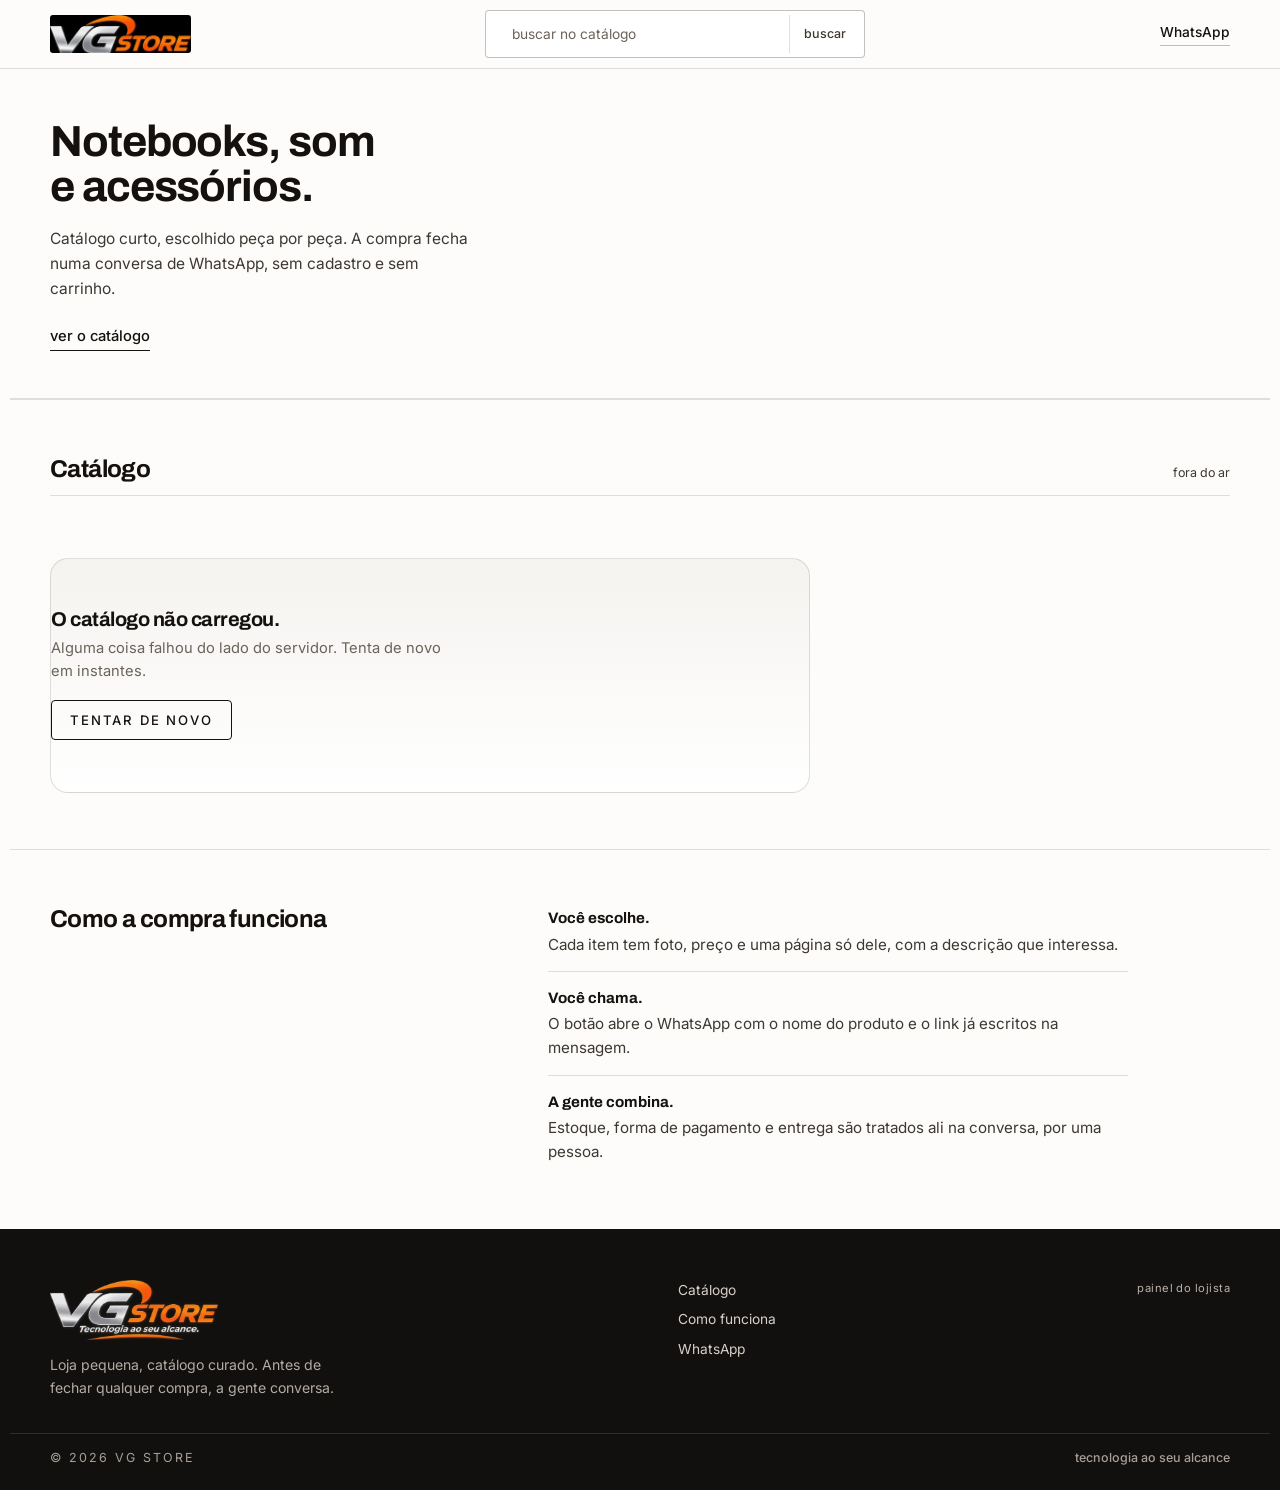
==== commit 0ee4473f: "design: logo real no header, hero sem cartao flutuante, card do catalogo em vitrine e responsivo de " ====
--- a/index.html
+++ b/index.html
@@ -29,7 +29,7 @@
   <header class="site-header">
     <div class="header-main">
       <a class="brand" href="/" id="store-name" aria-label="VG Store, página inicial">
-        <span class="brand-type"><span class="brand-vg">VG</span><span class="brand-store">STORE</span></span>
+        <img class="brand-logo" src="/img/logo-header.webp" alt="VG Store" width="300" height="80" fetchpriority="high" decoding="async">
       </a>
 
       <form class="search" id="search-form" role="search" action="/">
@@ -45,7 +45,7 @@
   <main id="conteudo">
     <section class="shop-intro" aria-labelledby="shop-title">
       <div class="shop-copy">
-        <h1 id="shop-title">Notebook, som<br>e acessório.</h1>
+        <h1 id="shop-title">Notebooks, som<br>e acessórios.</h1>
         <p>Catálogo curto, escolhido peça por peça. A compra fecha numa conversa de WhatsApp, sem cadastro e sem carrinho.</p>
         <a class="shop-cta" href="#catalogo">ver o catálogo</a>
       </div>
@@ -107,7 +107,7 @@
   <footer class="site-footer">
     <div class="footer-inner">
       <div class="footer-brand-block">
-        <img class="footer-logo" src="img/logo.webp" alt="VG Store" width="800" height="267" loading="lazy" decoding="async">
+        <img class="footer-logo" src="/img/logo-footer.webp" alt="VG Store" width="800" height="267" loading="lazy" decoding="async">
         <p class="footer-note">Loja pequena, catálogo curado. Antes de fechar qualquer compra, a gente conversa.</p>
       </div>
       <nav class="footer-nav" aria-label="navegação do rodapé">
@@ -196,6 +196,8 @@
       const category = product.category
         ? `<span class="card-category">${esc(product.category)}</span>`
         : "";
+      const raw = (product.description || "").replace(/\s+/g, " ").trim();
+      const excerpt = raw.length > 150 ? raw.slice(0, 150).replace(/[,;:\s]+$/, "") + "…" : raw;
 
       return `
         <article class="product-card">
@@ -203,10 +205,13 @@
             <img src="${esc(photo)}" alt="${esc(product.name)}" width="1200" height="1500" loading="lazy" decoding="async">
           </a>
           <div class="card-info">
-            ${category}
-            <h3><a href="${href}">${esc(product.name)}</a></h3>
-            ${price}
-            <a class="card-buy" href="${whatsappLink(product)}" target="_blank" rel="noopener">comprar</a>
+            <div class="card-lead">
+              ${category}
+              <h3><a href="${href}">${esc(product.name)}</a></h3>
+              ${price}
+              <a class="card-buy" href="${whatsappLink(product)}" target="_blank" rel="noopener">comprar no WhatsApp</a>
+            </div>
+            ${excerpt ? `<p class="card-desc">${esc(excerpt)}</p>` : ""}
           </div>
         </article>
       `;
@@ -217,23 +222,14 @@
         heroProduct.hidden = true;
         return;
       }
+
       const href = productHref(product);
       const photo = coverOf(product);
-      const price = product.price === null || product.price === undefined
-        ? ""
-        : `<p class="hero-price">${money.format(Number(product.price))}</p>`;
 
       heroProduct.innerHTML = `
-        <a class="hero-photo" href="${href}">
+        <a class="hero-photo" href="${href}" aria-label="${esc(product.name)}">
           <img src="${esc(photo)}" alt="${esc(product.name)}" width="1200" height="900" fetchpriority="high" decoding="async">
         </a>
-        <div class="hero-info">
-          <p class="hero-cat">${esc(product.category || "produto")}</p>
-          <h2 class="hero-name"><a href="${href}">${esc(product.name)}</a></h2>
-          ${price}
-          <a class="btn-wa" href="${whatsappLink(product)}" target="_blank" rel="noopener">comprar no WhatsApp</a>
-          <a class="hero-more" href="${href}">ver detalhes do produto</a>
-        </div>
       `;
       heroProduct.hidden = false;
     }
@@ -262,6 +258,7 @@
       const hasFilters = term || activeCategory !== "todos";
 
       grid.innerHTML = filtered.map(cardMarkup).join("");
+
       document.querySelector(".filter-bar").hidden = allProducts.length < 2;
       grid.classList.toggle("is-solo", filtered.length === 1);
       resultCount.textContent = filtered.length === 1 ? "1 produto" : `${filtered.length} produtos`;
--- a/style.css
+++ b/style.css
@@ -4437,3 +4437,347 @@
   text-transform: none !important;
   color: #5f5850 !important;
 }
+
+/* logo real do cliente como selo no header (placa preta aparada) */
+body.store .brand {
+  display: inline-flex;
+  align-items: center;
+}
+
+body.store .brand-logo {
+  display: block;
+  height: 40px;
+  width: auto;
+  border-radius: 5px;
+  background: #08080a;
+  padding: 4px 7px;
+  box-sizing: content-box;
+}
+
+body.store .footer-logo {
+  width: 168px;
+  height: auto;
+}
+
+@media (max-width: 720px) {
+  body.store .brand-logo {
+    height: 34px;
+    padding: 3px 6px;
+  }
+}
+
+body.store .brand-logo {
+  height: 38px;
+  width: auto;
+  padding: 0;
+  border-radius: 3px;
+  background: none;
+  box-sizing: border-box;
+}
+
+@media (max-width: 720px) {
+  body.store .brand-logo {
+    height: 32px;
+    padding: 0;
+  }
+}
+
+@media (min-width: 1025px) {
+  body.store .search {
+    width: min(100%, 460px);
+    justify-self: center;
+  }
+}
+
+/* acabamento 7 — corta o cartão flutuante herdado, rodapé na mesma fonte do site */
+
+body.store .hero-product {
+  background: none !important;
+  box-shadow: none !important;
+  border-radius: 0 !important;
+  padding: 0 !important;
+  border: 0 !important;
+}
+
+body.store .footer-nav a,
+body.store .footer-base,
+body.store .footer-base .mono,
+body.store .footer-admin {
+  font-family: var(--sans) !important;
+}
+
+body.store .footer-nav a {
+  font-size: 0.86rem !important;
+}
+
+body.store .footer-base {
+  color: #a79f97 !important;
+  font-size: 0.78rem !important;
+}
+
+body.store .footer-base .mono {
+  font-size: 0.78rem !important;
+  letter-spacing: 0 !important;
+  text-transform: none !important;
+  color: #a79f97 !important;
+}
+
+body.store .footer-admin {
+  color: #b8b0a8 !important;
+}
+
+body.store .card-buy {
+  padding: 6px 0 4px;
+  min-height: 32px;
+}
+
+body.store .hero-more {
+  margin-top: 14px;
+}
+
+body.store .shop-copy h1 {
+  font-size: clamp(2rem, 3.4vw, 3.1rem);
+}
+
+@media (max-width: 720px) {
+  body.store .shop-copy h1 {
+    font-size: clamp(1.85rem, 8.4vw, 2.4rem);
+  }
+}
+
+/* herói enxuto: só a foto do destaque, o card completo vive no catálogo */
+body.store .hero-product {
+  display: block;
+}
+
+body.store .hero-photo {
+  aspect-ratio: 16 / 11;
+  border-radius: 12px;
+}
+
+body.store .product-grid {
+  grid-template-columns: repeat(auto-fill, minmax(230px, 1fr));
+}
+
+@media (max-width: 640px) {
+  body.store .hero-photo {
+    aspect-ratio: 4 / 3;
+  }
+}
+
+/* item único no catálogo: vitrine horizontal ocupando a faixa */
+body.store .product-grid.is-solo {
+  max-width: none;
+  grid-template-columns: minmax(0, 1fr);
+}
+
+body.store .product-grid.is-solo .product-card {
+  flex-direction: row;
+  align-items: center;
+  gap: clamp(16px, 2.6vw, 34px);
+  padding: clamp(12px, 1.4vw, 18px);
+  border: 1px solid var(--line);
+  border-radius: 12px;
+  background: var(--surface);
+}
+
+body.store .product-grid.is-solo .card-media {
+  flex: 0 0 clamp(200px, 32vw, 380px);
+  aspect-ratio: 4 / 3;
+  border: 0;
+  border-radius: 8px;
+}
+
+body.store .product-grid.is-solo .card-info {
+  gap: 4px;
+  padding-right: clamp(0px, 2vw, 24px);
+}
+
+body.store .product-grid.is-solo .card-info h3 {
+  font-size: clamp(1.05rem, 1.6vw, 1.3rem);
+  font-weight: 600;
+}
+
+body.store .product-grid.is-solo .card-price {
+  font-size: clamp(1.05rem, 1.5vw, 1.25rem);
+  font-weight: 600;
+  margin-top: 6px;
+}
+
+body.store .product-grid.is-solo .card-buy {
+  display: inline-flex;
+  align-items: center;
+  justify-content: center;
+  margin-top: 14px;
+  min-height: 42px;
+  padding: 0 20px;
+  border: 0;
+  border-radius: var(--r-sm);
+  background: var(--orange);
+  color: #fff;
+  font-size: 0.85rem;
+  font-weight: 600;
+  text-decoration: none;
+}
+
+body.store .product-grid.is-solo .card-buy:hover {
+  background: #d63c00;
+  color: #fff;
+}
+
+@media (max-width: 640px) {
+  body.store .product-grid.is-solo .product-card {
+    flex-direction: column;
+    align-items: stretch;
+    gap: 14px;
+    padding: 12px;
+  }
+
+  body.store .product-grid.is-solo .card-media {
+    flex: 1 1 auto;
+  }
+
+  body.store .product-grid.is-solo .card-buy {
+    align-self: stretch;
+  }
+}
+
+/* card: estrutura em duas colunas só quando é o único item */
+body.store .card-lead {
+  display: flex;
+  flex-direction: column;
+  gap: 2px;
+}
+
+body.store .card-desc {
+  display: none;
+}
+
+body.store .product-grid.is-solo .card-info {
+  display: grid;
+  grid-template-columns: minmax(0, 340px) minmax(0, 1fr);
+  align-items: center;
+  gap: clamp(18px, 2.6vw, 36px);
+  width: 100%;
+}
+
+body.store .product-grid.is-solo .card-desc {
+  display: block;
+  margin: 0;
+  font-size: 0.9rem;
+  line-height: 1.6;
+  color: #4f4a44;
+}
+
+body.store .product-grid.is-solo .card-buy {
+  align-self: flex-start;
+}
+
+@media (max-width: 820px) {
+  body.store .product-grid.is-solo .card-info {
+    grid-template-columns: minmax(0, 1fr);
+    gap: 10px;
+  }
+}
+
+body.store .product-description {
+  margin-top: 26px;
+  padding-top: 20px;
+  border-top: 1px solid var(--line);
+}
+
+body.store .shop-cta {
+  font-size: 0.92rem;
+}
+
+body.store .product-note {
+  margin-bottom: 0;
+}
+
+body.store .back-link {
+  margin-top: 26px;
+}
+
+/* responsivo: tablet e celular com medidas próprias */
+@media (max-width: 900px) {
+  body.store .shop-intro {
+    grid-template-columns: minmax(0, 1fr);
+    grid-template-areas: "copy" "product";
+    align-items: start;
+    gap: 22px;
+  }
+
+  body.store .product-grid.is-solo .product-card {
+    flex-direction: column;
+    align-items: stretch;
+  }
+
+  body.store .product-grid.is-solo .card-media {
+    flex: 1 1 auto;
+    width: 100%;
+  }
+
+  body.store .hero-photo {
+    aspect-ratio: 4 / 3;
+  }
+}
+
+body.store .hero-photo img {
+  object-fit: contain;
+  padding: 2%;
+}
+
+@media (min-width: 901px) {
+  body.store .hero-photo {
+    aspect-ratio: 16 / 11;
+    max-height: 430px;
+  }
+}
+
+/* no celular/tablet a foto do herói repetiria a do card: só o card mostra */
+@media (max-width: 900px) {
+  body.store .hero-product {
+    display: none !important;
+  }
+
+  body.store .shop-intro {
+    padding-bottom: clamp(22px, 4vw, 32px);
+  }
+
+  body.store .shop-copy h1 {
+    margin-bottom: 14px;
+  }
+
+  body.store .shop-copy p {
+    margin-bottom: 18px;
+  }
+
+  body.store .product-grid.is-solo .card-media {
+    aspect-ratio: 16 / 10;
+  }
+}
+
+/* contraste e legibilidade */
+body.store .footer-logo {
+  mix-blend-mode: screen;
+}
+
+body.store .header-wa {
+  text-transform: none !important;
+  letter-spacing: 0 !important;
+  font-size: 0.86rem !important;
+}
+
+body.store .btn-wa,
+body.store .card-buy,
+body.store .buy-bar .btn-wa {
+  background: #c43a00 !important;
+  border-color: #c43a00 !important;
+  color: #fff !important;
+}
+
+body.store .btn-wa:hover,
+body.store .card-buy:hover {
+  background: #a83200 !important;
+  border-color: #a83200 !important;
+}
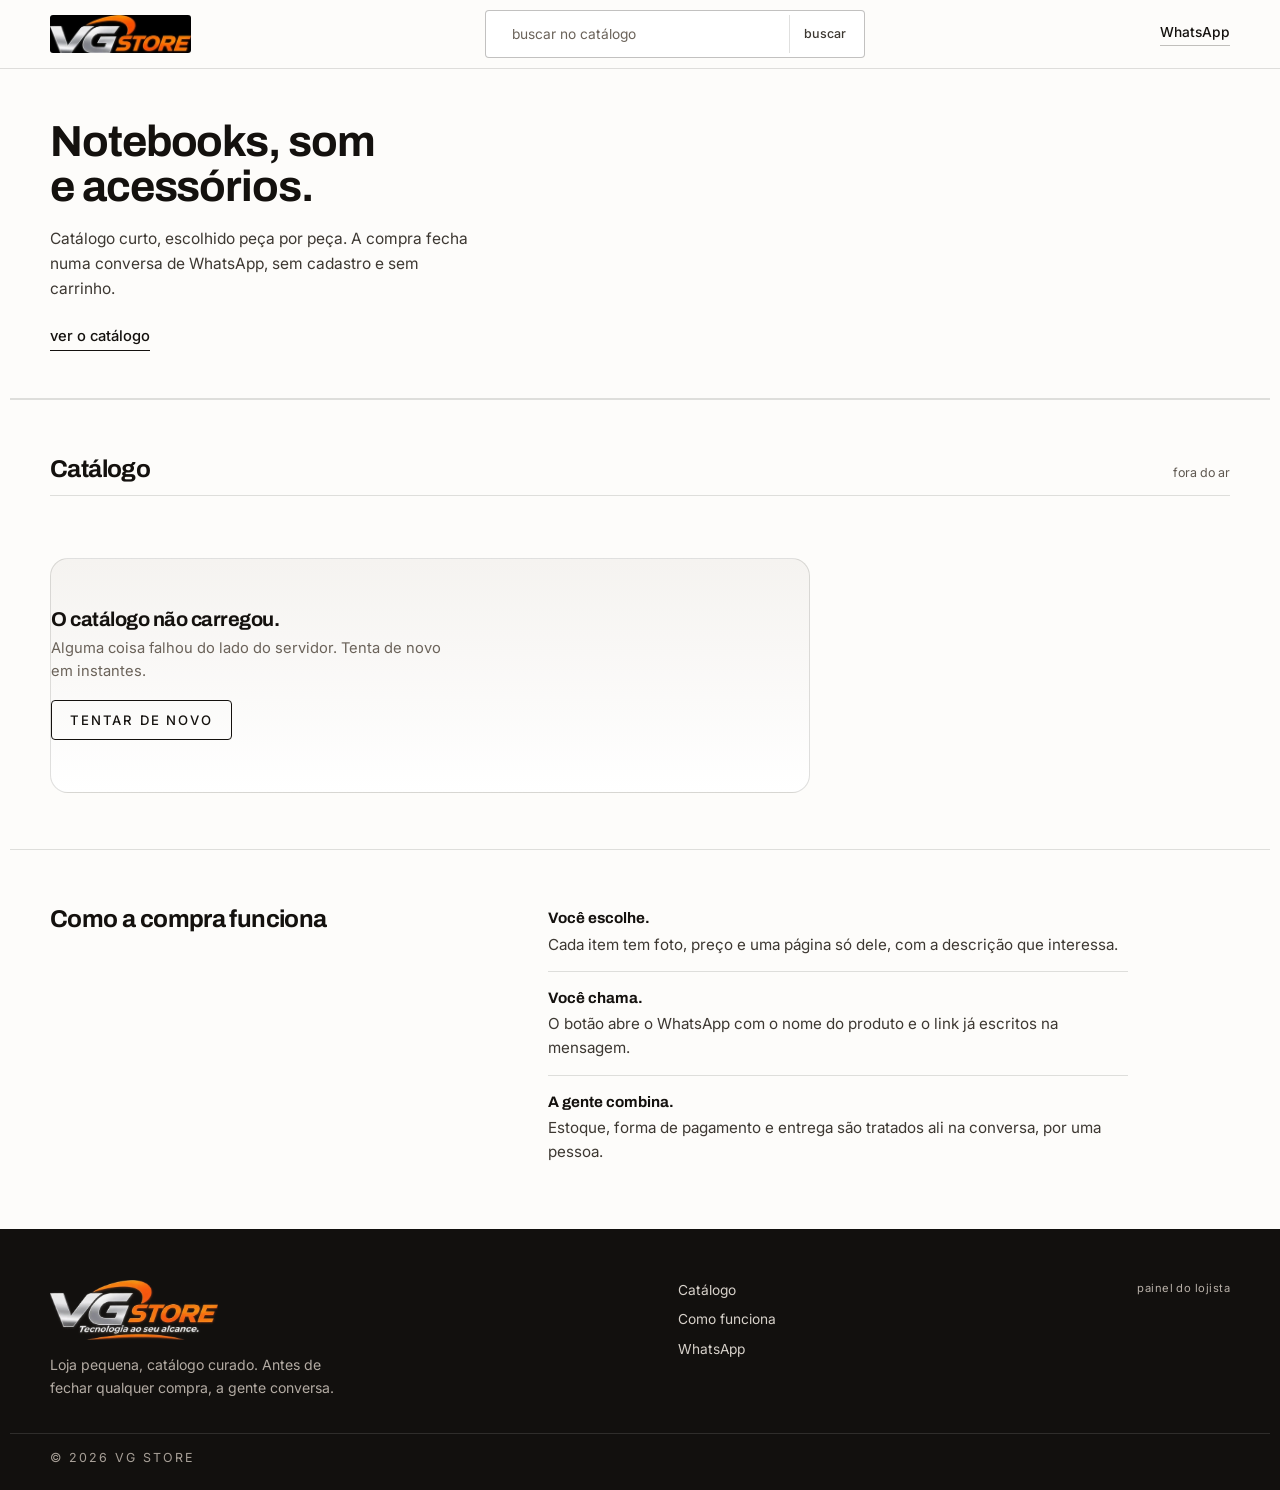
==== commit 4e2c6e74: "design: resumo em frase completa, rodape sem tagline duplicada e contraste dos textos auxiliares" ====
--- a/index.html
+++ b/index.html
@@ -119,7 +119,7 @@
     </div>
     <div class="footer-base">
       <span>© 2026 VG Store</span>
-      <span class="mono">tecnologia ao seu alcance</span>
+      
     </div>
   </footer>
 
@@ -197,7 +197,15 @@
         ? `<span class="card-category">${esc(product.category)}</span>`
         : "";
       const raw = (product.description || "").replace(/\s+/g, " ").trim();
-      const excerpt = raw.length > 150 ? raw.slice(0, 150).replace(/[,;:\s]+$/, "") + "…" : raw;
+      const corte = raw.slice(0, 160);
+      const frase = corte.match(/^[\s\S]*[.!?](?=\s|$)/);
+      const excerpt = !raw
+        ? ""
+        : raw.length <= 160
+          ? raw
+          : frase
+            ? frase[0]
+            : corte.replace(/\s+\S*$/, "") + "…";
 
       return `
         <article class="product-card">
--- a/style.css
+++ b/style.css
@@ -4781,3 +4781,20 @@
   background: #a83200 !important;
   border-color: #a83200 !important;
 }
+
+body.store .section-note {
+  color: #5f5850 !important;
+}
+
+body.store .product-grid.is-solo .card-desc {
+  max-width: 56ch;
+  color: #443f39;
+}
+
+body.store .product-grid.is-solo .card-info {
+  align-items: start;
+}
+
+body.store .product-grid.is-solo .card-desc {
+  padding-top: 26px;
+}
